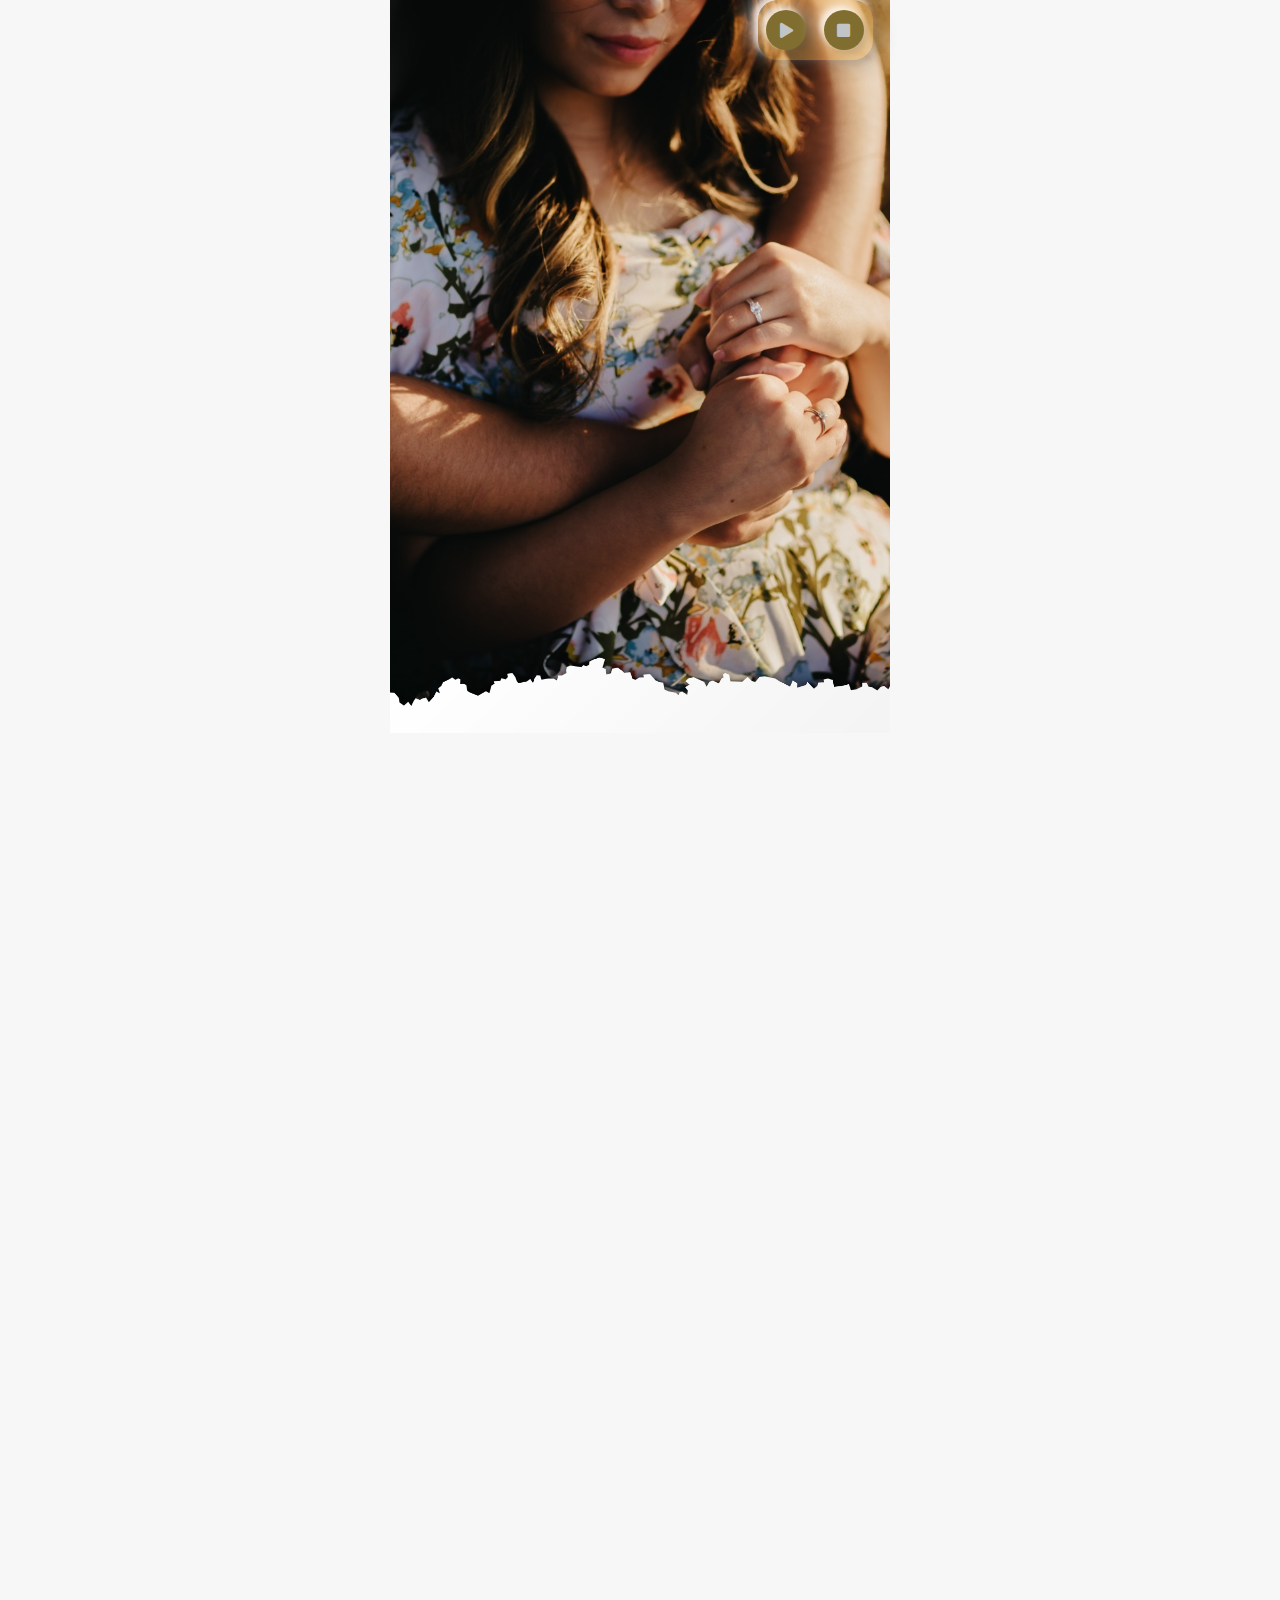
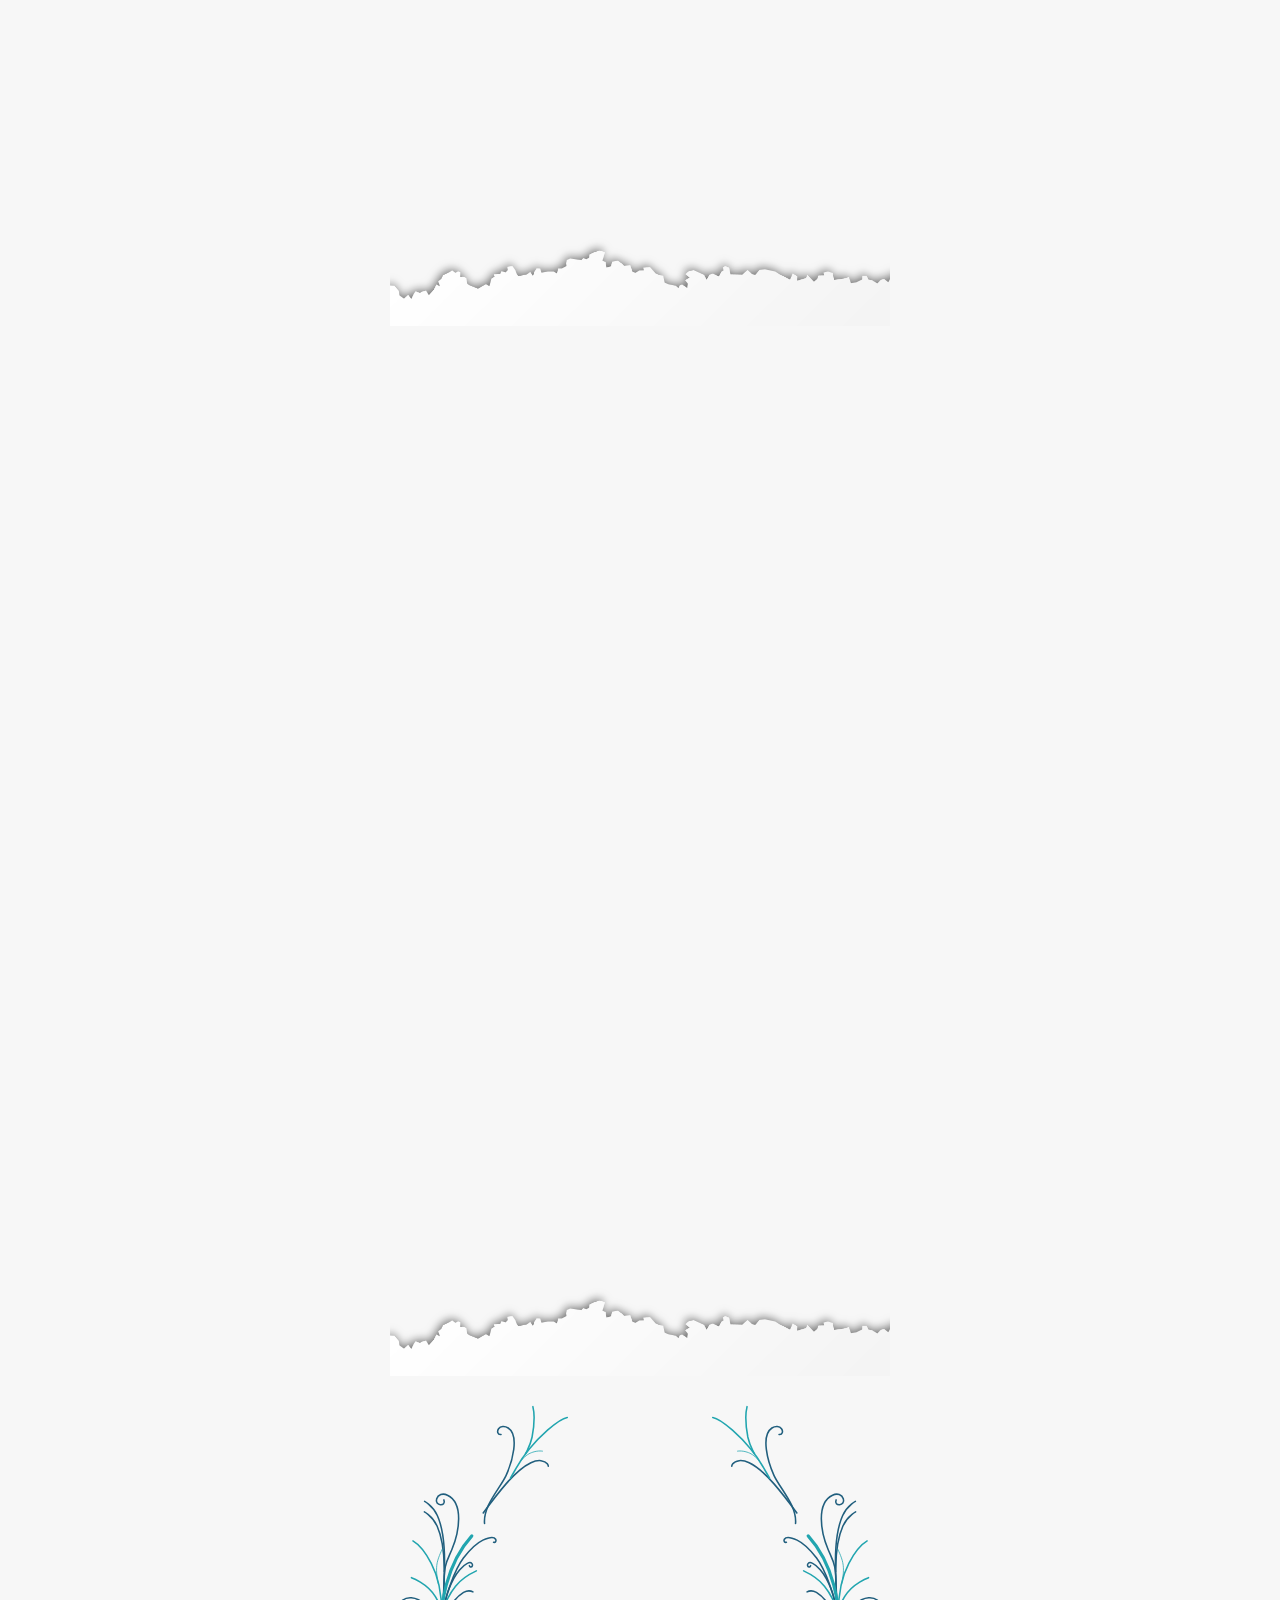
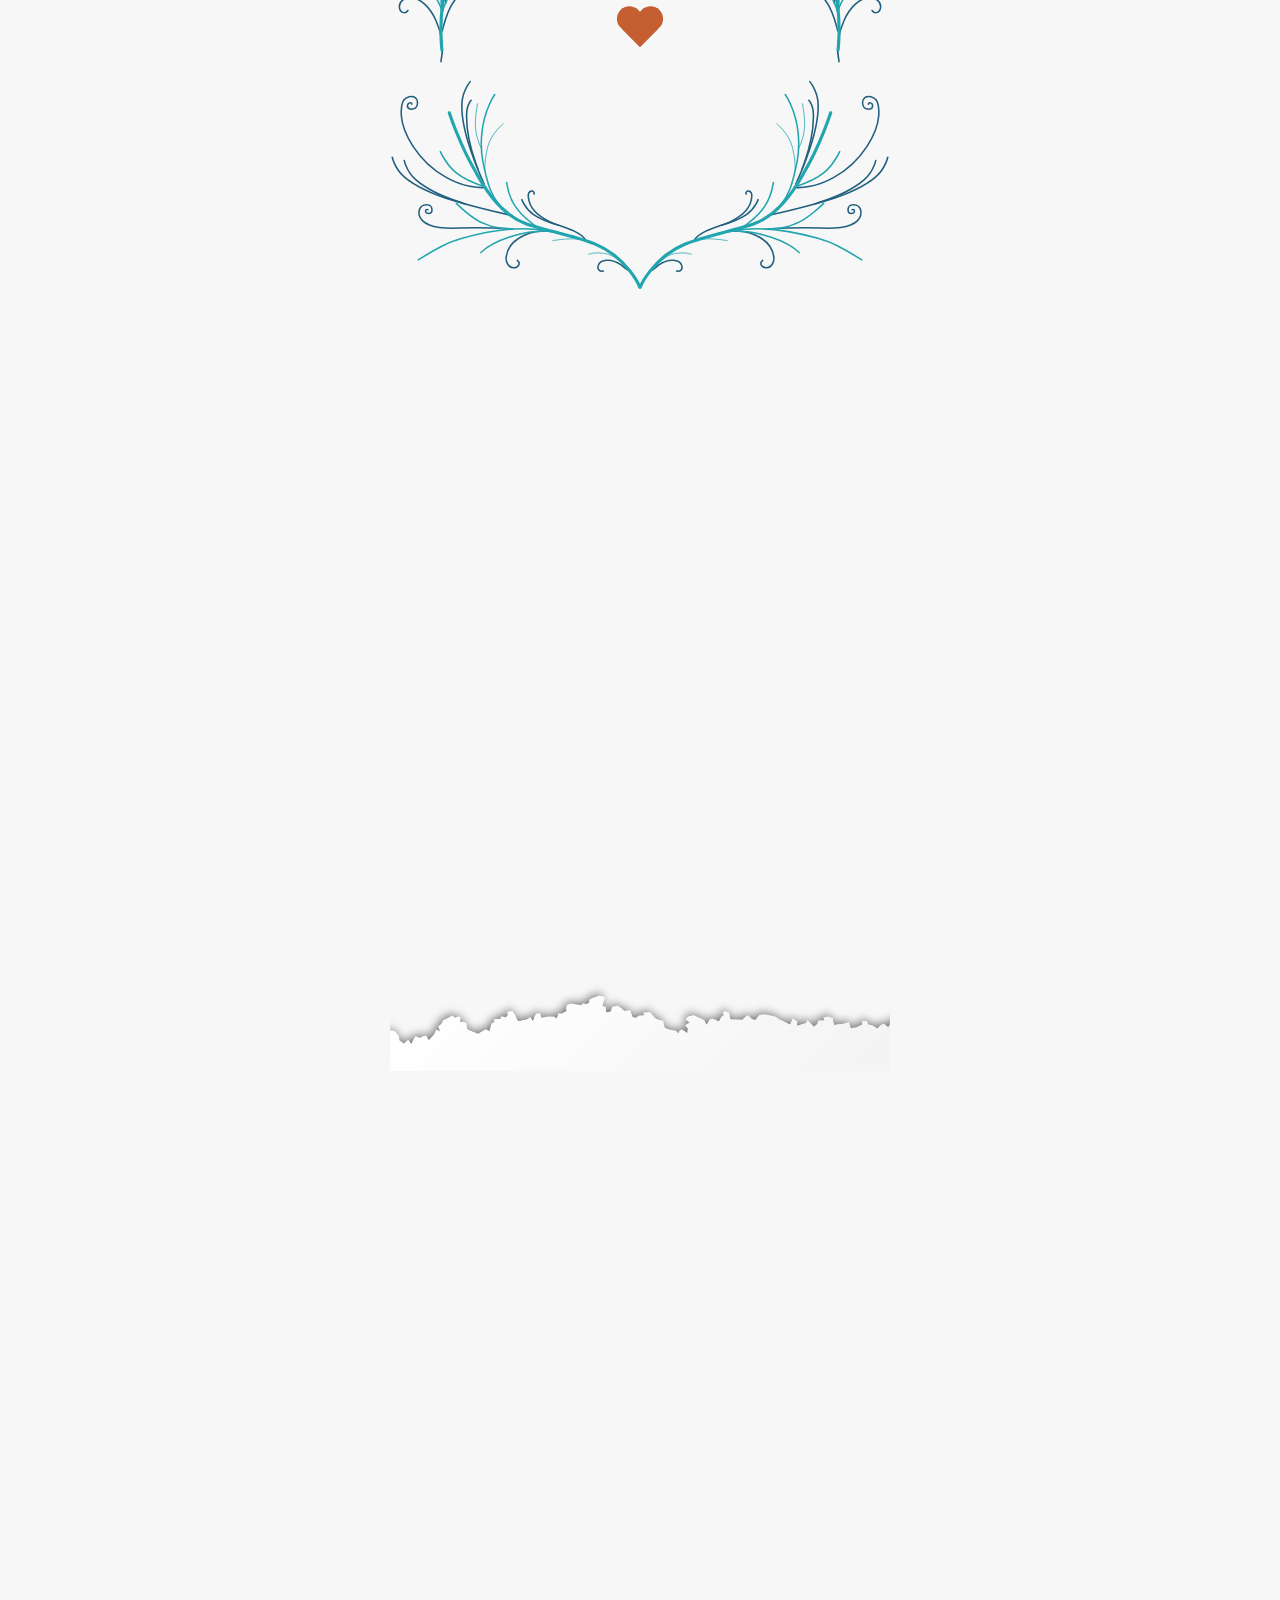
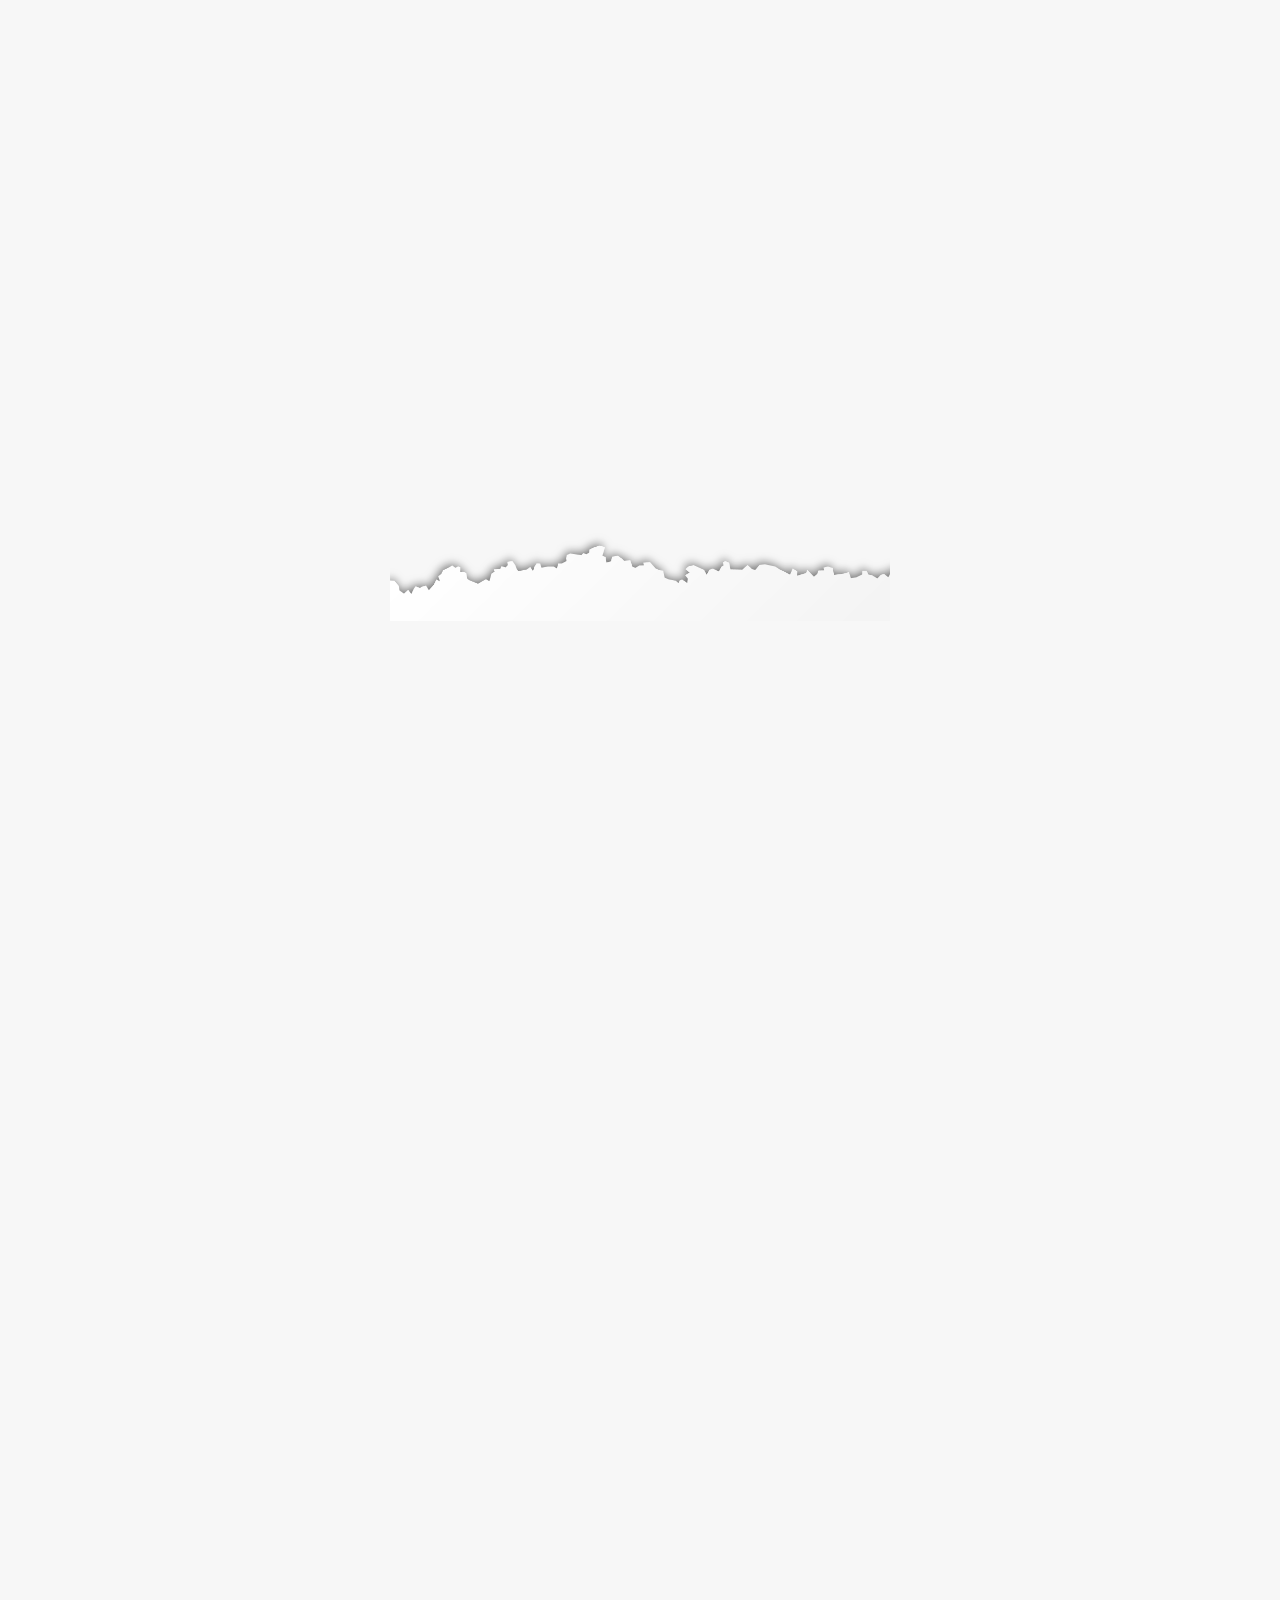
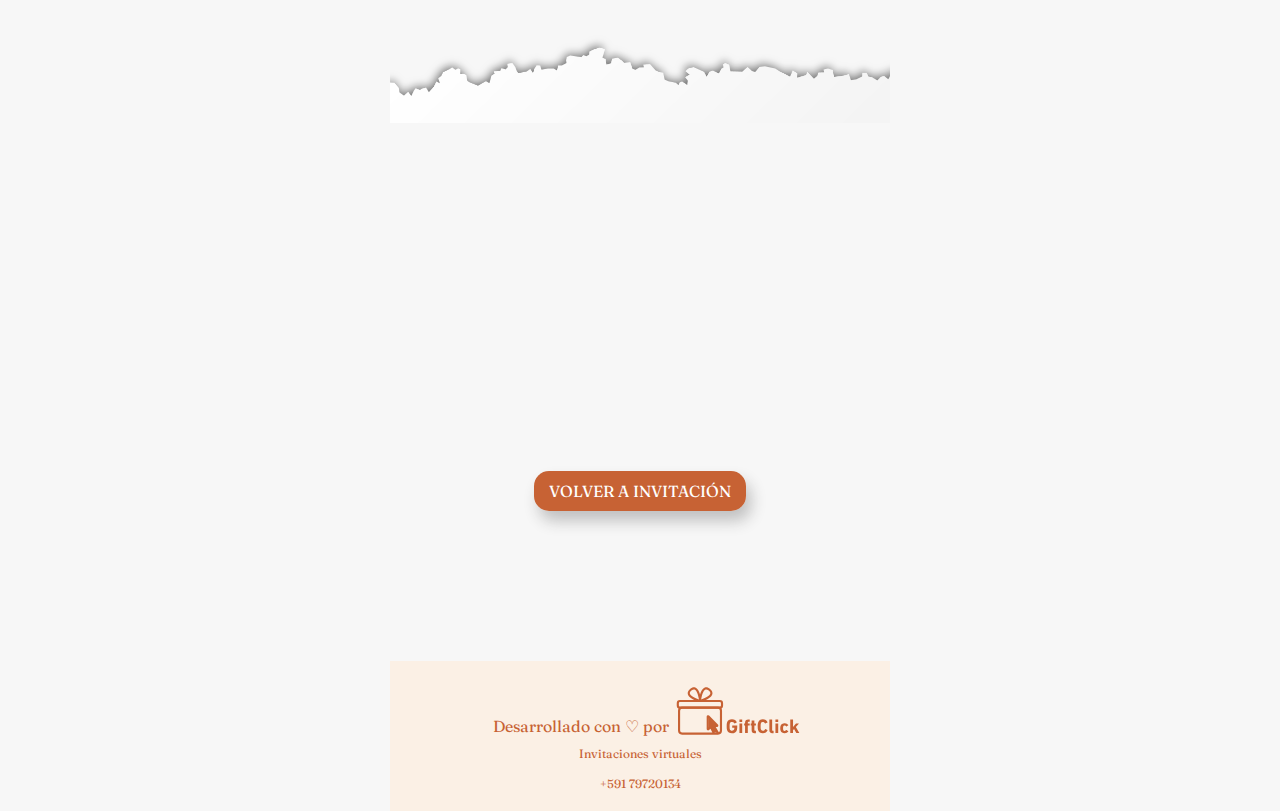
==== home.html @ 9e36c1ba "ya3" ====
<!DOCTYPE html>
<html lang="en">

<head>
    <meta charset="UTF-8">
    <meta name="viewport" content="width=device-width, initial-scale=1.0">
    <title>Nuestra Boda Jherson y Fabiola</title>
    <link rel="icon" type="image/x-icon" href="favicon.ico">
    <link rel="stylesheet" href="styles1.css">
    <script src="https://code.jquery.com/jquery-3.6.0.min.js"></script> <!-- Include jQuery -->
    <script src="https://cdnjs.cloudflare.com/ajax/libs/gsap/3.9.1/gsap.min.js"></script> <!-- Include GSAP -->
    <link href="https://use.fontawesome.com/releases/v5.6.1/css/all.css" rel="stylesheet">
    <meta property="og:image" content="rings.jpg">
</head>

<body>
    <div class="container" id="music-controls">
        <div class="frame">
            <a id="play-btn" class="btn">
                <i class="fas fa-play"></i>
            </a>
            <a id="stop-btn" class="btn">
                <i class="fas fa-stop"></i>
            </a>

        </div>

        <audio id="music" loop>
            <source src="music.mp3" type="audio/mpeg">
            Your browser does not support the audio element.
        </audio>
        <img src="Flowers.PNG" alt="qr gift" class="flores">
    </div>
    <div id="png-container">
    </div>
    <div class="names">
        <h1 class="letering">No hay obra más grandiosa que la edificación de</h1>
            <p class="name-2">UNA FAMILIA ETERNA.</p>
            <p class="name">JOSHUA J. PERKEY</p>
        <div class="lineY">
            <div class="heart"></div>
        </div>
    </div>
    <div class="container1" >
        <img src="flor3.PNG" alt="qr gift" class="flores">
    </div>
    <div id="png-container">
    </div>
    <div class="names">
        <h1 class="name-2">Nada nos haría más felices que compartir contigo</h1>
        <p class="letering">nuestro día especial</p>
    </div>
    <div class="container2" >
        <img src="flor2.PNG" alt="qr gift" class="flores1">
    </div>
    <div id="png-container">
    </div>
    <div class="names">
        <h1 class="name-special">Jherson<br>y Fabiola</h1>
    </div>
    <div class="lineH">
        <div class="heart"></div>
    </div>
    <div class="containerf">
        <svg id="flower-frame" version="1.1" xmlns="http://www.w3.org/2000/svg" viewBox="0 0 641.5 637.3">
            <style type="text/css">
                .st0 {
                    fill: #FFFFFF;
                }

                .st1 {
                    fill: none;
                    stroke: #215F7E;
                    stroke-width: 2;
                    stroke-linecap: round;
                    stroke-linejoin: round;
                }

                .st2 {
                    fill: #64C1BB;
                }

                .st3 {
                    fill: none;
                    stroke: #21A5AF;
                    stroke-width: 2;
                    stroke-linecap: round;
                    stroke-linejoin: round;
                }

                .st4 {
                    fill: none;
                    stroke: #21A5AF;
                    stroke-linecap: round;
                    stroke-linejoin: round;
                }

                .st5 {
                    fill: #FCD8C5;
                }

                .st6 {
                    fill: #21A5AF;
                }

                .st7 {
                    fill: none;
                    stroke: #21A5AF;
                    stroke-width: 4;
                    stroke-linecap: round;
                    stroke-linejoin: round;
                }

                .st8 {
                    fill: #F7A998;
                }

                .st9 {
                    fill: #F3CE7F;
                }

                .st10 {
                    fill: #14A4AE;
                }

                .st11 {
                    fill: #61BFBA;
                }

                .st12 {
                    fill: #FDD9C6;
                }

                .st13 {
                    fill: none;
                    stroke: #FFFFFF;
                    stroke-linecap: round;
                    stroke-linejoin: round;
                }

                .st14 {
                    display: none;
                    fill: #FFFFFF;
                }
            </style>
            <defs>
            </defs>
            <g id="Footer_group_1_">
                <path id="Dots_1_" class="st0"
                    d="M556.2,110c0,1.7-1.4,3.1-3.1,3.1c-1.7,0-3.1-1.4-3.1-3.1s1.4-3.1,3.1-3.1l0,0
                    C554.9,106.9,556.2,108.3,556.2,110z M631.5,446.1c-1.7,0-3.1,1.4-3.1,3.1s1.4,3.1,3.1,3.1c1.7,0,3.1-1.4,3.1-3.1l0,0
                    C634.6,447.5,633.2,446.1,631.5,446.1L631.5,446.1z M508.8,64.1c-1.4,0-2.5,1.1-2.5,2.5s1.1,2.5,2.5,2.5s2.5-1.1,2.5-2.5
                    S510.2,64.1,508.8,64.1L508.8,64.1L508.8,64.1z M542.3,273.9c-1.4,0-2.5,1.1-2.5,2.5s1.1,2.5,2.5,2.5s2.5-1.1,2.5-2.5l0,0
                    C544.8,275.1,543.7,273.9,542.3,273.9C542.4,273.9,542.4,273.9,542.3,273.9L542.3,273.9z M605.7,424.2c-1.4,0-2.5,1.1-2.5,2.5
                    s1.1,2.5,2.5,2.5s2.5-1.1,2.5-2.5l0,0C608.2,425.3,607.1,424.2,605.7,424.2L605.7,424.2L605.7,424.2z M476.5,502.4
                    c-1.4,0-2.5,1.1-2.5,2.5s1.1,2.5,2.5,2.5s2.5-1.1,2.5-2.5S477.9,502.4,476.5,502.4L476.5,502.4z M548,479.8c-0.7,0-1.2,0.6-1.2,1.2
                    s0.6,1.2,1.2,1.2c0.7,0,1.2-0.6,1.2-1.2l0,0C549.2,480.4,548.7,479.8,548,479.8z M418.8,581.7c-0.7,0-1.2,0.6-1.2,1.2
                    c0,0.7,0.6,1.2,1.2,1.2c0.7,0,1.2-0.6,1.2-1.2l0,0C420.1,582.2,419.5,581.7,418.8,581.7z M562.8,148.3c-0.7,0-1.2,0.6-1.2,1.2
                    s0.6,1.2,1.2,1.2c0.7,0,1.2-0.6,1.2-1.2l0,0C564.1,148.9,563.5,148.3,562.8,148.3L562.8,148.3z M471,53.9c-0.7,0-1.2,0.6-1.2,1.2
                    c0,0.7,0.6,1.2,1.2,1.2c0.7,0,1.2-0.6,1.2-1.2l0,0C472.2,54.5,471.7,53.9,471,53.9z M628.7,440.1c-0.7,0-1.2,0.6-1.2,1.2
                    s0.6,1.2,1.2,1.2c0.7,0,1.2-0.6,1.2-1.2l0,0C629.9,440.7,629.4,440.1,628.7,440.1z M435,587.9c-0.7,0-1.2,0.6-1.2,1.2
                    c0,0.7,0.6,1.2,1.2,1.2c0.7,0,1.2-0.6,1.2-1.2l0,0C436.2,588.4,435.7,587.9,435,587.9z M88.3,106.9c1.7,0,3.1,1.4,3.1,3.1
                    s-1.4,3.1-3.1,3.1s-3.1-1.4-3.1-3.1l0,0C85.2,108.3,86.6,106.9,88.3,106.9z M6.9,449.2c0,1.7,1.4,3.1,3.1,3.1s3.1-1.4,3.1-3.1
                    s-1.4-3.1-3.1-3.1S6.9,447.5,6.9,449.2L6.9,449.2z M130.2,66.6c0,1.4,1.1,2.5,2.5,2.5s2.5-1.1,2.5-2.5s-1.1-2.5-2.5-2.5l0,0
                    C131.3,64.1,130.2,65.2,130.2,66.6z M96.7,276.4c0,1.4,1.1,2.5,2.5,2.5s2.5-1.1,2.5-2.5s-1.1-2.5-2.5-2.5
                    C97.8,273.9,96.7,275,96.7,276.4L96.7,276.4z M33.3,426.7c0,1.4,1.1,2.5,2.5,2.5s2.5-1.1,2.5-2.5s-1.1-2.5-2.5-2.5
                    C34.5,424.2,33.3,425.3,33.3,426.7L33.3,426.7z M162.5,504.9c0,1.4,1.1,2.5,2.5,2.5s2.5-1.1,2.5-2.5s-1.1-2.5-2.5-2.5
                    S162.5,503.5,162.5,504.9L162.5,504.9z M92.3,481.1c0,0.7,0.6,1.2,1.2,1.2c0.7,0,1.2-0.6,1.2-1.2c0-0.7-0.6-1.2-1.2-1.2l0,0
                    C92.8,479.8,92.3,480.4,92.3,481.1L92.3,481.1L92.3,481.1z M221.4,582.9c0,0.7,0.6,1.2,1.2,1.2s1.2-0.6,1.2-1.2
                    c0-0.7-0.6-1.2-1.2-1.2l0,0C222,581.7,221.4,582.2,221.4,582.9z M77.4,149.5c0,0.7,0.6,1.2,1.2,1.2s1.2-0.6,1.2-1.2
                    c0-0.7-0.6-1.2-1.2-1.2S77.4,148.8,77.4,149.5L77.4,149.5L77.4,149.5z M169.3,55.2c0,0.7,0.6,1.2,1.2,1.2s1.2-0.6,1.2-1.2
                    c0-0.7-0.6-1.2-1.2-1.2C169.9,53.9,169.3,54.4,169.3,55.2C169.3,55.1,169.3,55.1,169.3,55.2L169.3,55.2z M11.6,441.3
                    c0,0.7,0.6,1.2,1.2,1.2c0.7,0,1.2-0.6,1.2-1.2c0-0.7-0.6-1.2-1.2-1.2l0,0C12.1,440.1,11.6,440.7,11.6,441.3z M205.3,589.1
                    c0,0.7,0.6,1.2,1.2,1.2s1.2-0.6,1.2-1.2c0-0.7-0.6-1.2-1.2-1.2l0,0C205.8,587.9,205.3,588.4,205.3,589.1z" />
                <g id="RightGroup_1_">
                    <g id="RightTopGroup_1_">
                        <g id="StrokesGroup30_1_">
                            <path id="Stroke30f_1_" class="st1" d="M520.3,168.7c2.1-22.9-20.4-45.6-27.7-61.8c-7.9-17.4-17.2-51.1-2.6-60.7
                                c4.3-2.8,9.9-2.5,12.3,0.9s1.2,8-3.1,7.4" />
                            <path id="Stroke30e_1_" class="st1" d="M522,155.2c0,0-17.3-23.5-29-37c-12.8-14.7-21.7-22.4-32.2-27.4
                                c-4.8-2.3-9.6-3.1-12.9-2.7c-9.1,1.2-9.4,7-9.4,7" />
                            <g id="Stroke30d_1_">
                                <path id="Stroke30d_3_1_" class="st1" d="M571.8,230.3c0-1.9,0-3.7,0.1-5.5c0.4-24,3-39.1,9.2-52.9c2.6-5.7,6.5-10.7,11.3-14.6
                                    c1.6-1.3,3.2-2.5,5-3.5" />
                                <path id="Stroke30d_2_1_" class="st1" d="M572.2,252.9c0.8-32.5-4-36.2-10.1-50.8c-9.5-22.4-15.6-59.6,5.7-69.7
                                    c6.2-3,12.1-0.7,13.8,4.6c3.2,9.5-12.8,10.4-9.2,1.4" />
                                <path id="Stroke30d_1_1_" class="st1" d="M574.4,282.6c0,0-3-40.8-2.9-65.8c0.1-27.3,2.6-43.6,9.3-58.4
                                    c2.6-5.7,6.5-10.7,11.3-14.6c1.6-1.3,3.2-2.5,5-3.5" />
                            </g>
                            <g id="Stroke30c_1_">
                                <path id="Stroke30c_2_1_" class="st1" d="M570.3,271.1c0,0,0.3-11.4-10.7-32c-3.4-6.4-11-16.4-17.8-19.6c-1.8-0.9-4-1-5.1,0.2
                                    c-1.9,1.9-0.9,4.6,0.7,4.7c0.7,0.1,2.3-0.2,2.2-1.6" />
                                <path id="Stroke30c_1_1_" class="st1" d="M570.7,267.7c0,0-10.1-37.2-23.4-54.6c-8.3-10.9-15.3-18.4-25-23
                                    c-2.3-1.1-13.3-6.3-16.3-1.2c-1.2,2,0,4.5,2.6,4" />
                            </g>
                            <path id="Stroke30b_1_" class="st1"
                                d="M576.1,346c-7.6-34.7,12.5-79.9,38-81.9c9-0.7,15.5,4.9,15.4,11c-0.2,8-7.4,10.6-11,5.2" />
                            <path id="Stroke30a_1_" class="st1" d="M574.4,306.4c-0.3-1.4-0.7-2.8-1-4.1c-4.2-16.5-8.4-26.5-14.9-35.1
                                c-3.2-4-7.1-7.4-11.4-10.1c-6.7-3.6-12-0.6-12-0.6" />
                        </g>
                        <g id="LeafGroup29_1_">
                            <g id="LeafGroup29c_1_">
                                <path id="Leaf29c_1_" class="st2"
                                    d="M459.3,0c0,0-5.8,10.8-6.7,13.4c-1.6,5.3-2.2,10.9-2,16.4c0.6,7.1,2.6,14,6,20.2l1.4,2.6
                                    c0,0,2.9-3.7,4.9-6.1c1.6-2,4.5-5.8,4.7-13.6c0.2-8.2-0.4-12.1-4.4-22.4C460,2.2,459.3,0,459.3,0z" />
                                <path id="Stem29c_1_" class="st3" d="M467.6,79.1c-6.3-11.2-6.8-14.1-8.5-21.4c-1.7-8.2-2.6-16.6-2.6-25
                                    c0-4.7,0.5-9.4,1.6-13.9" />
                            </g>
                            <g id="LeafGroup29b_1_">
                                <path id="Leaf29b_1_" class="st2"
                                    d="M458.5,77.2c0,0-0.8,0.7-1.4,1c-3.3,1.8-7,2.5-10.7,2.2c-3.4-0.3-6.7-1.5-9.6-3.3
                                    c-2-1.3-6.4-4.5-6.6-4.7c0.2-0.1,7.5-2.1,10.9-2.8c5.8-1.2,10.6,0.9,14.8,4.7C456.9,75.1,457.8,76.1,458.5,77.2z" />
                                <path id="Stem29b_1_" class="st4"
                                    d="M473.7,88.2c-7.5-8-10.9-9.4-15.5-11c-7.3-2.5-12.4-1.3-12.4-1.3" />
                            </g>
                            <g id="LeafGroup29a_1_">
                                <path id="Leaf29a_1_" class="st2" d="M383,14.3c0,0,26.1,1.3,36.5,7.6c14.9,9,19.7,26.8,19.7,26.8s-13.1,2.3-30.8-7.9
                                    C394.7,32.7,383,14.3,383,14.3z" />
                                <path id="Stem29a_1_" class="st3" d="M487,110.6c0,0-4.7-8.2-7.2-12.6c-11.9-21.5-28.1-38.2-40.4-49
                                    c-10.2-8.9-18.7-15.3-25.3-16.3" />
                            </g>
                        </g>
                        <g id="LeafGroup28_1_">
                            <g id="LeafGroup28b_1_">
                                <path id="Leaf28b_1_" class="st2" d="M568.8,187.6c0,0,5.8,5.7,6.8,6.8c1.8,2.2,3.1,4.8,4,7.5c0.5,1.8,0.7,3.7,0.7,5.5
                                    c0,1.5-0.2,3.1-0.6,4.6l-0.3,1.4c0,0-2.6-1.7-4.2-2.6c-2.3-1.1-4.2-3-5.3-5.4c-2.1-4.2-1.8-6.3-1.3-11.6
                                    C568.7,191.7,568.8,189.7,568.8,187.6z" />
                                <path id="Stem28b_1_" class="st4"
                                    d="M579.3,246.7c3.7-15.2,2.4-23.8,1.6-27.8c-1.6-8-6.5-17.3-6.5-17.3" />
                            </g>
                            <g id="LeafGroup28a_1_">
                                <path id="Leaf28a_1_" class="st2"
                                    d="M629.2,171.6c0,0-11.3,5.4-14.9,7.4c-5,2.9-8.7,7.1-11.5,10.6c-3.9,5.5-6.7,11.7-8.1,18.2
                                    l-0.6,2.7c0,0,4.9-1.2,7.9-1.8c2.4-0.4,6.4-0.8,11.7-5.9c6.3-6.2,7.6-10.1,11.1-20C626,179.1,627.5,175.3,629.2,171.6z" />
                                <path id="Stem28a_1_" class="st3"
                                    d="M576,298c0,0-0.8-9.5-0.8-14.3c0.1-36,8-53.5,13.5-63.9c6.1-11.6,13-22.6,23.5-28.7" />
                            </g>
                        </g>
                        <g id="LeafGroup27_1_">
                            <path id="Leaf27_1_" class="st2" d="M634.2,230.1c0,0-9.2,14.3-16,17.6c-9.7,4.7-23.3,1.4-23.3,1.4c3.5-7,9.1-12.7,16-16.4
                                C619.8,228.3,634.2,230.1,634.2,230.1z" />
                            <path id="Stem27_1_" class="st3"
                                d="M575,280.3c2.3-7.7,3.7-10,8.5-18.1c10.2-16.9,30.5-24,30.5-24" />
                        </g>
                        <g id="BudGroup26_1_">
                            <path id="Stem26_1_" class="st3"
                                d="M575.7,285.1c-5.4-16.8-11.8-28-18.3-36c-9.4-11.6-26.7-19.6-26.7-19.6" />
                            <g id="Bud26_1_">
                                <path id="Bud26Bud_1_" class="st5" d="M509.4,233.3c-1.5,0-3-0.2-4.5-0.6c-1.3-0.4-2.4-0.8-1.8-2.5c0.4-1.3,2.2-2.1,4.1-2.7
                                    c1.6-0.5,3.3-0.8,5-0.8c1.5,0,4.4,0.2,4.4,0.2s-2.2-0.5-3.6-0.9c-1.9-0.7-3.8-1.6-5.5-2.7c-1-0.6-2-1.3-2.8-2.2
                                    c-0.7-0.8-1-2-0.6-3c0.6-0.9,1.6-1.5,2.7-1.7c1.2-0.3,2.5-0.3,3.8-0.1c2.1,0.3,4.1,0.9,6,1.8l2.3,1c-0.7-0.4-1.4-0.8-2-1.2
                                    c-1.9-1.4-3.4-3.3-4.3-5.5c-1.1-2.7-0.9-3.1-0.5-3.5c0.4-0.4,1.4-0.6,3.8,1c2.4,1.5,4.5,3.5,6,5.9c1.8,2.5,7.6,9.5,7,12.7
                                    c-0.4,2.2-3.1,2.5-3.1,2.5s-6.7,1.3-8.7,1.7C514.6,233.1,512,233.4,509.4,233.3z" />
                                <path id="Bud26Leaf_1_" class="st6" d="M532,230c0.1-0.5-0.2-1-0.6-1.3c-2-1.1-0.8-3-2.3-5.3c-0.7-1-1.4-1.9-2.3-2.7
                                    c-2.2-2-2.3-1.5-2.3-1.5s0.1,1.8,0.2,2.4s1.7,4.1,1.7,4.1s-2.7-0.7-3.7-1s-2.6-0.5-3,0.3s0.5,1.4,1.5,2s3.9,1.9,3.9,1.9
                                    s-3.6,0.9-4.2,1.4c-0.5,0.5-0.8,1.1-1,1.8c0,0,0.3,0,2.7,0.1c1.3,0.1,2.6-0.1,3.9-0.4c1.6-0.4,2.3-1.6,3.9-1.4
                                    c0.1,0,0.2,0.1,0.3,0.1C531.9,231,532,230,532,230z" />
                            </g>
                        </g>
                        <g id="FlowerGroup25_1_">
                            <path id="Stem25_1_" class="st7"
                                d="M574.8,331.3c0,0,5.5-42.9-5.6-84.1c-9-33.3-24.6-53.7-32.7-62.6" />
                            <g id="WholeFlower25_1_">
                                <g id="PinkFlowerGroup25_1_">
                                    <path id="BackPetals25_1_" class="st8" d="M527.6,154.7c0-0.3,1.5-14.3,0.5-22.6c-0.3-4.5-1.1-8.9-2.5-13.2
                                        c-1.3-4.5-3.1-8.8-5.5-12.8c-3.5-9-12-9.7-17.4-7.2c-2.3,1.1-5,2.4-6.2,4.8c-1.1,2-1.6,4.3-1.4,6.6c0.2,1.3,0.5,2.6,1.1,3.8
                                        l-1.9-2c-3-3.5-6.8-4.3-11.2-3c-1.4,0.3-2.6,0.9-3.8,1.6c-1.9,1.1-3.3,2.8-4,4.9c-0.9,2.9-0.4,10.1-0.4,10.1s-5.4-1.7-7.5-1.2
                                        c-3.3,0.8-6.2,2.3-7.3,6c-1,2.8-1.2,5.9-0.6,8.8c0.6,2.5,2,4.7,4,6.2c5.5,4.5,11.4,8.6,17.6,12.1c7.1,4.1,14.9,6.9,23,8.2
                                        c3.2,0.6,19,1.9,21-1.1S527.6,154.7,527.6,154.7z" />
                                    <path id="Pollen25_1_" class="st9"
                                        d="M500,134.3l-15.5-17.4c-2-1.6-9.2-5.2-10.6-5.8c-2-1-4.1-1.9-6-2.8
                                        c-1.9,1.4-3.1,1.5-4.4,0.4c-1-0.6-1.3-1.9-0.8-2.9c0.4-0.8,1.2-1.3,2.1-1.5c2.3-0.1,3.1,0.6,3.6,2.6
                                        c3.5,1.6,13.5,6.2,13.5,6.2l-3.4-3.1c-4.6-3.7-9.2-7.4-13.8-11.1c-2.2,1.5-2.9,1.6-4.1,0.5c-1-1-1.3-2.6-0.8-3.9
                                        c0.8-1.1,2.1-1.6,3.5-1.3c1.5,0.5,1.8,1.2,1.6,3.8c5.9,2.9,19.7,14.8,21.3,16.4v-0.1v0.1l-2.8-6.1l-5.2-10.1
                                        c-1.9,0.1-3.6-0.2-4-2.5c-0.3-1.4,0.4-2.9,1.7-3.6c1.3-0.6,2.8-0.4,3.8,0.7c1.3,1.4,0.8,3,0,4.7l5.4,10.1
                                        c0.7,1.8,1.5,3.5,2.2,5.3s1.1,3.8,2.1,5.3c2.7,3.9,10.4,14,10.5,14.1L500,134.3z" />
                                    <path id="FrontPetals25_1_" class="st5" d="M515.8,160.8c-4.9-1.3-9.9-2.5-14.8-3.8c-2.4-0.7-4.8-1.5-7.2-2.4
                                        c-7.1-3-13.6-7.3-19.2-12.6c-1-0.8-1.8-1.6-2.6-2.5c-2-2.8-2.7-9.7,0.2-12.9c0.7-0.8,1.5-1.4,2.4-1.9c1.6-0.8,4-0.4,5.9-0.2
                                        c3.1,0.4,5.6,2.3,8,4.1c1.9,1.4,7.6,7,8.3,7.9c2.2,2.6,4.3,5.2,6.5,7.8c4,4.5,8.1,8.9,12.1,13.3c-0.6-0.3-3.1-1.6-3.3-1.7
                                        c-1.4-0.9-21.7-13.2-24-13.3c0.8,1.8,4.4,4.1,4.7,4.4C492.8,146.8,515.8,160.7,515.8,160.8z M529.8,147.6
                                        c0.7-5.9,1.5-11.8,1.9-17.8c0.3-3.9,0.3-7.8-0.2-11.7c-1-7.2-2.5-14.4-3.9-21.5c-0.2-0.6-0.4-1.3-0.7-1.9l-0.6,0.7
                                        c-2.4,2.7-4.4,5.8-5.8,9.1c-0.7,1.6-1.8,4.1-2.1,4.8s-3.5,9.3-1.1,17.3c1.8,5,2.8,10.2,4.2,15.4c0.9,3.3,1.8,6.7,2.7,10.1
                                        c0,0.2,0.1,0.4,0.3,0.5c-0.1-11.5,0.9-23-2.5-34.3c0.9,0.8,1.6,1.8,1.9,3c0.7,2.6,1.3,5.2,1.8,7.8c0.9,8.3,1.2,16.7,0.7,25
                                        c-0.1,1-0.3,2-0.5,3l-1,4.1c-0.2-1.8-1-5.6-1.2-6.4c-2-6.8-3.9-13.7-5.8-20.5c-0.8-3-3-9-3-9c-1.7-4-3-8.1-5.1-11.9
                                        c-1.6-2.9-3.8-5.6-7.7-5.5c-2,0-3.9,0.7-5.6,1.8c-0.9,0.7-1.7,1.6-2.3,2.6c-1.5,2.8-2.2,6-2,9.1c0.6,4,1.8,7.8,3.6,11.4
                                        c0.8,1.5,6.1,7.7,8.8,10.8c4.2,4.7,13.7,14.8,14,15c-0.5-2-1.1-3.9-1.8-5.9c-2.1-4.5-4.4-8.9-6.7-13.3
                                        c-1.9-3.7-6.1-11.8-6.1-12.6c1.1,1,2.2,2.1,3,3.3c2.4,4.1,4.7,8.2,7.1,12.2c4,6.8,6.4,14.2,8.7,21.7c0,0-9.6-2-11.2-2.5
                                        c-5.3-1.4-10.7-2.7-15.9-4.4c-5.8-2-11.2-5-16.1-8.7c-1.2-0.9-2.5-1.6-4-1.9c-1.6-0.4-2.8-0.6-4.5-0.8
                                        c-2.8-0.5-5.6-0.7-8.4-0.6c-3.1,0.1-5.3,1.4-8.1,2.8c1.3,0.5,12.5,6.3,17.4,8.6c3.4,1.7,6.8,3.2,10.4,4.6
                                        c4.4,1.4,8.8,2.6,13.3,3.4c3,0.6,13.2,2.2,16.1,1.8c-0.5-0.2-5.7-1.5-6.1-1.6c-4.1-1.1-8.4-1.9-12.5-3.2
                                        c-4.7-1.5-9.4-3-13.3-6.3c-0.4-0.3-1.2-1.2-1.2-1.2s1.7,0.6,2.4,0.9c2.9,1.3,5.9,2.5,9,3.4c7.9,2.2,15.9,4.1,23.8,6.1
                                        c0.9,0.1,4.5,1.7,5.6,1.7c0.9,0.1,1.9,0,2.8-0.2c0.7-0.1,1.3-0.4,1.9-0.7c0.4-0.2,0.7-0.6,0.8-1
                                        C527.7,159,529.2,153.4,529.8,147.6L529.8,147.6z" />
                                </g>
                                <g id="BaseGroup25_1_">
                                    <path id="Back25_1_" class="st10"
                                        d="M529.8,154.1c-0.8-0.4-1.6,0.4-2.1,1.2c-1.7,2.3-3.7,4.5-5.9,6.4
                                        c-2.1,1.5-4.4,2.8-6.8,3.9c-0.5,0.1-0.9,0.3-1.3,0.6c-0.3,0.3,0.1,1.2,0.1,1.2s1,1.6,1.3,2.2c3.1,4.9,5.8,6.9,9.9,10.3
                                        c2.4,2,5.6,3.6,8.2,5.3c0.8,0.5,1.8,0.8,2.5,1.3c0.4,0.3,0.8,0.7,1.1,1.2c0.3,0.7,1.4,0.3,2.1-0.1c0.8-0.5,1.2-1.5,0.8-2.3
                                        c-0.2-0.5-0.2-1-0.2-1.5c1-4.8-0.1-9.2-1.8-13.6s-3.4-8.3-5.2-12.4C531.8,156.2,531.2,154.8,529.8,154.1z" />
                                    <path id="Lines25_1_" class="st11" d="M527.9,163.9c1.5,2.4,6.8,11.9,7.8,14.1c0,0,0.8,2.6,0.5,3.2c-0.1,0.2-0.3,0-0.3-0.1
                                        c-3.3-6.1-9.6-18.1-9.7-18.3s0.2-0.4,0.3-0.3C527.1,162.9,527.5,163.4,527.9,163.9z M518.3,168.1c-0.2,3.7,12.6,15,17,15.2
                                        C528.9,179.1,523.2,174,518.3,168.1z M537.6,182c1.6-4.2-4-20.9-7.5-22.2C533.7,166.8,536.3,174.3,537.6,182z M523.7,167
                                        c1.5,2.4,7.7,11.4,9.2,13.3c0,0,2,1.9,2.6,1.9c0.2,0,0.2-0.2,0-0.3c-4-5.6-12-16.6-12.1-16.8s-0.4,0-0.4,0.2
                                        C523.2,165.9,523.4,166.5,523.7,167L523.7,167z" />
                                </g>
                            </g>
                        </g>
                    </g>
                    <g id="RightBottomGroup_1_">
                        <g id="StrokesGroup24_1_">
                            <g id="Stroke24g_1_">
                                <path id="Stroke24g_2_1_" class="st1" d="M520.7,503.1c5.1-11.7,10.3-24.3,14.1-34.6c11.4-30.7,15.5-50.1,14.4-69.6
                                    c-0.5-7.5-2.8-14.7-6.5-21.2c-1.2-2.1-2.6-4.2-4.1-6.1" />
                                <path id="Stroke24g_1_1_" class="st1" d="M528.8,483.5c0.8-2.1,1.5-4.2,2.3-6.2c9.7-27.2,12.6-45.2,12.1-63.4
                                    c-0.2-7.9-1.1-12.7-5.8-18.4" />
                            </g>
                            <path id="Stroke24f_1_" class="st1"
                                d="M518.4,507.2c0,0,6.6,1.2,21-1.4c7.7-1.4,17.6-4.3,30.1-11.3
                                c38.2-21.4,56-58.7,57.5-78.8c0.9-11.8-0.2-16.3-3.2-20.5c-2.6-3.6-10.3-6.3-14.6-3.2c-4.6,3.4-3,10.9-0.4,13.2
                                c1.8,1.5,6,2.3,8.2,1.2c2.1-1.2,2.8-3.9,1.6-5.9c-0.1-0.1-0.2-0.3-0.3-0.4c-1.1-1.6-4.7-2.2-4.4,0.4" />
                            <g id="Stroke24e_1_">
                                <path id="Stroke24e_2_1_" class="st1" d="M545.1,528.4c2.1-0.7,4.2-1.3,6.2-2c27.1-8.8,43.4-16.9,56.9-28.7
                                    c5.5-4.9,9.9-11.1,12.7-17.9c1-2.2,1.7-4.5,2.3-6.9" />
                                <path id="Stroke24e_1_1_" class="st1" d="M484.7,543.5c0,0,47.4-10.7,75.7-19.4c30.9-9.5,48.6-18,63.2-30.7
                                    c5.5-4.9,9.9-11.1,12.7-17.9c1-2.2,1.7-4.5,2.3-6.9" />
                            </g>
                            <path id="Stroke24d_1_" class="st1" d="M484.4,560.7c66.6-4,71,1.1,94-2c20.5-2.8,27.4-12.6,25.7-21.5c-1-5-4.3-7.8-10.1-7.7
                                c-3,0.1-6.9,1.7-6.3,7.8c0.5,5,7,3.8,8,1.5c0.3-0.8,0.2-4.1-2.8-3" />
                            <path id="Stroke24c_1_" class="st1" d="M417.6,567.4c40.5-12.4,71.9,6.2,74.8,28.8c1,8-3.7,14-9.1,14.2
                                c-7.1,0.2-9.8-6.1-5.1-9.5" />
                            <g id="Stroke24b_1_">
                                <path id="Stroke24b_2_1_" class="st1" d="M425.3,555.8c13.2-3.6,23.1-7.6,32-13.6c5.1-3.6,9.4-8.2,12.4-13.7
                                    c1-1.8,1.9-3.6,2.6-5.5" />
                                <path id="Stroke24b_1_1_" class="st1" d="M390.7,574.3c10.1-13.6,35.3-17.3,46.9-23.4c14.2-7.5,25.9-16.6,26.6-32.2
                                    c0.2-3.8-0.9-6-3.7-6.6s-4.6,2.3-3.7,3.8" />
                            </g>
                            <path id="Stroke24a_1_" class="st1"
                                d="M334.2,614.2c3.7-1,7.7-5.2,11.3-7.7c12-8.3,26.2-7,28.8,0.9c1,2.7,0.4,8.6-6.6,7.2" />
                        </g>
                        <g id="BudGroup23_1_">
                            <path id="Stem23_1_" class="st3"
                                d="M521,506c16.8-5.3,28.1-11.5,36.2-18c11.7-9.3,19.8-26.6,19.8-26.6" />
                            <g id="Bud23_1_">
                                <path id="Bud23Bud_1_" class="st5"
                                    d="M572.7,441.5c0.1-1.5,0.3-3,0.7-4.5c0.4-1.3,0.8-2.4,2.5-1.8c1.3,0.4,2.1,2.2,2.7,4.2
                                    c0.5,1.6,0.7,3.3,0.7,5c0,1.5-0.3,4.4-0.3,4.4s0.6-2.2,1-3.6c0.7-1.9,1.6-3.8,2.8-5.5c0.6-1,1.3-1.9,2.2-2.8
                                    c0.8-0.7,2-0.9,3-0.5c0.9,0.6,1.5,1.6,1.7,2.7c0.3,1.2,0.3,2.5,0.1,3.8c-0.3,2.1-0.9,4.1-1.8,6c-0.2,0.5-1.1,2.3-1.1,2.3
                                    c0.4-0.7,0.8-1.4,1.3-2c1.4-1.9,3.4-3.4,5.6-4.3c2.8-1,3.1-0.9,3.5-0.5s0.6,1.4-1.1,3.8c-1.6,2.4-3.6,4.4-6,6
                                    c-2.5,1.7-9.6,7.4-12.8,6.8c-2.2-0.4-2.5-3.1-2.5-3.1s-1.2-6.7-1.6-8.7C572.8,446.8,572.6,444.1,572.7,441.5z" />
                                <path id="Bud23Leaf_1_" class="st6" d="M575.8,464.2c0.5,0.1,1-0.1,1.3-0.6c1.2-2,3-0.8,5.3-2.3c1-0.7,1.9-1.4,2.7-2.3
                                    c2-2.1,1.5-2.3,1.5-2.3s-1.8,0.1-2.4,0.2s-4.1,1.6-4.1,1.6s0.8-2.7,1-3.6s0.5-2.6-0.2-3s-1.4,0.5-2,1.5s-1.9,3.9-1.9,3.9
                                    s-0.8-3.6-1.4-4.2c-0.5-0.5-1.1-0.8-1.8-1c0,0,0,0.3-0.1,2.6c-0.1,1.3,0,2.6,0.3,3.9c0.4,1.6,1.6,2.3,1.3,3.9
                                    c0,0.1-0.1,0.2-0.1,0.3C574.8,464,575.8,464.2,575.8,464.2z" />
                            </g>
                        </g>
                        <g id="BudGroup22_1_">
                            <g id="BudGroup22c_1_">
                                <path id="Stem22c_1_" class="st4"
                                    d="M523.9,458c4.6-8.7,7.3-18.2,8-28c0.8-12.5-2.7-30-2.7-30" />
                                <g id="Bud22c_1_">
                                    <path id="Bud22cBud_1_" class="st12" d="M522.5,392.1c0.7,3,6.2,7.5,6.2,7.5s2.8-6.5,2.1-9.5s-3.2-5-5.5-4.4
                                        S521.8,389.1,522.5,392.1z" />
                                    <path id="Bud22cLeaf_1_" class="st6" d="M529.4,401c0,0,1.9-1.5,2-5.4c0-0.7-0.3-1-0.5-1.1c-0.4-0.1-0.7,0.2-1.1,0.7
                                        c-0.7,1-1.4,2.1-1.8,3.3c0,0-1.4-1.2-2.5-2.2c-0.5-0.4-1.2-1-1.6-0.7s-0.3,0.8-0.1,1.5c0.5,1.2,1.5,2.3,2.7,2.9
                                        C527.4,400.7,528.4,401,529.4,401z" />
                                </g>
                            </g>
                            <g id="BudGroup22b_1_">
                                <path id="Stem22b_1_" class="st4"
                                    d="M519.6,486.7c0.9-8-1-22.9-4-33.2c-4.4-15.4-19.5-28.2-19.5-28.2" />
                                <g id="Bud22b_1_">
                                    <path id="Bud22bLeaf_1_" class="st5"
                                        d="M486,421c2,2.3,8.9,3.8,8.9,3.8s-0.4-7-2.4-9.4s-5.1-3-6.9-1.4S484,418.6,486,421z" />
                                    <path id="Bud22bLeaf-2_1_" class="st6" d="M496.5,425.6c0,0,1-2.2-0.7-5.7c-0.3-0.6-0.7-0.8-0.9-0.7c-0.4,0.1-0.5,0.5-0.7,1.1
                                        c-0.2,1.2-0.2,2.5-0.1,3.8c0,0-1.8-0.5-3.2-0.8c-0.6-0.1-1.5-0.4-1.8,0.1s0.1,0.8,0.6,1.4c1,0.9,2.4,1.3,3.7,1.4
                                        C494.5,426.3,495.5,426.1,496.5,425.6z" />
                                </g>
                            </g>
                            <g id="BudGroup22a_1_">
                                <path id="Stem22a_1_" class="st3" d="M501.6,529.6c4.9-6.4,8.9-13.5,11.8-21c4.6-12.5,7.1-25.5,9-35
                                    c2.2-11.2,2.1-27.6,1.3-35.4c-2.9-30.8-16.6-50-16.6-50" />
                                <g id="Bud22a_1_">
                                    <path id="Bud22aBud_1_" class="st5" d="M495.1,379.2c2,3.9,11,8.2,11,8.2s1.8-9.8-0.2-13.7s-6-5.8-9-4.3
                                        S493.1,375.3,495.1,379.2z" />
                                    <path id="Bud22aLeaf_1_" class="st6" d="M507.9,389.1c0,0,2.1-2.8,1-8.1c-0.2-1-0.7-1.3-1-1.3c-0.6,0-0.9,0.5-1.3,1.3
                                        c-0.7,1.6-1.2,3.4-1.4,5.1c0,0-2.3-1.2-4.2-2.1c-0.8-0.4-1.9-1-2.5-0.4s-0.1,1.2,0.4,2.1c1.1,1.5,2.8,2.6,4.6,3.1
                                        C506.6,389.6,507.9,389.1,507.9,389.1z" />
                                </g>
                            </g>
                        </g>
                        <g id="BudGroup21_1_">
                            <path id="Stem21_1_" class="st3"
                                d="M450.6,559.7c14.7-9.8,23.7-18.9,29.7-27.4c8.6-12.2,11.6-31.1,11.6-31.1" />
                            <g id="Bud21_1_">
                                <path id="Bud21Bud_1_" class="st5"
                                    d="M481.9,481.9c-0.4-1.5-0.6-3-0.7-4.5c0-1.4,0.1-2.5,1.9-2.5c1.3,0,2.7,1.5,3.8,3.2
                                    c1,1.4,1.7,2.9,2.2,4.6c0.5,1.4,1.1,4.2,1.1,4.2s-0.1-2.3-0.2-3.7c0.1-2,0.4-4,1-6c0.3-1.2,0.7-2.3,1.3-3.3
                                    c0.6-1,1.6-1.5,2.7-1.4c1,0.3,1.9,1.1,2.4,2.1c0.7,1.1,1.1,2.3,1.2,3.6c0.3,2.1,0.4,4.2,0.1,6.3c-0.1,0.6-0.3,2.5-0.3,2.5
                                    c0.1-0.8,0.3-1.5,0.6-2.3c0.8-2.3,2.2-4.3,4-5.8c2.3-1.8,2.7-1.8,3.2-1.5s1,1.2,0.1,3.9c-0.8,2.7-2.1,5.3-3.9,7.5
                                    c-1.9,2.4-6.9,10-10.1,10.4c-2.2,0.3-3.3-2.2-3.3-2.2s-3.2-6-4.2-7.8C483.6,486.9,482.6,484.5,481.9,481.9z" />
                                <path id="Bud21Leaf_1_" class="st6" d="M491.7,502.6c0.5-0.1,0.9-0.4,1.1-0.9c0.5-2.2,2.7-1.6,4.4-3.8c0.7-0.9,1.4-1.9,1.9-3
                                    c1.3-2.6,0.8-2.6,0.8-2.6s-1.7,0.6-2.3,0.9s-3.4,2.8-3.4,2.8s-0.1-2.8-0.1-3.8s-0.3-2.6-1.1-2.8s-1.2,0.9-1.5,2
                                    s-0.7,4.3-0.7,4.3s-1.9-3.2-2.6-3.6c-0.6-0.3-1.3-0.4-2-0.4c0,0,0.1,0.3,0.7,2.6c0.3,1.3,0.8,2.5,1.5,3.6
                                    c0.9,1.4,2.2,1.7,2.5,3.3c0,0.1,0,0.2,0,0.3C490.7,502.8,491.7,502.6,491.7,502.6z" />
                            </g>
                        </g>
                        <g id="LeafGroup20_1_">
                            <g id="LeafGroup20b_1_">
                                <path id="Leaf20b_1_" class="st2"
                                    d="M579.6,510.5c-23.8,4-45.1,16.8-52.8,40.6C553.2,553.8,568.8,531.8,579.6,510.5z" />
                                <path id="Stem20b_1_" class="st3"
                                    d="M483.6,560.6c23.3-0.4,29.5-4,38.1-7.3c14.3-5.3,34.7-25.5,34.7-25.5" />
                            </g>
                            <g id="LeafGroup20a_1_">
                                <path id="Leaf20a_1_" class="st2"
                                    d="M548.2,572.6c12.7,33.7,49.3,30,77.4,40.2C613.9,585.7,576.4,565.4,548.2,572.6z" />
                                <path id="Stem20a_1_" class="st3" d="M438.3,562.4c0,0,11.6-0.8,17.8-1.3c38.2-3.4,74.8,6.5,92.9,11.6
                                    c21.8,6.2,32.7,13.2,56.3,27.5" />
                            </g>
                        </g>
                        <g id="LeafGroup19_1_">
                            <path id="Leaf19_1_" class="st2" d="M543.5,599.5c0,0-15.6,2.3-24-0.7c-15.4-5.5-17.2-21.9-17.2-21.9c7.4-3.2,15.8-2.9,22.9,0.9
                                C534.5,582.7,543.5,599.5,543.5,599.5z" />
                            <path id="Stem19_1_" class="st3"
                                d="M436,563.3c24.7,0.1,35.5,2.3,52.2,7.7c15.4,5,28.1,11.5,36.8,19.9" />
                        </g>
                        <g id="BudGroup18_1_">
                            <path id="Stem18_1_" class="st4"
                                d="M374.8,582.1c8.6-4.7,18-7.6,27.8-8.6c12.5-1.1,30,2.1,30,2.1" />
                            <g id="Bud18_1_">
                                <path id="Bud18Bud_1_" class="st5"
                                    d="M440.6,582.3c-3-0.7-7.6-6-7.6-6s6.4-3,9.4-2.3s5,3.1,4.5,5.4S443.6,583,440.6,582.3z" />
                                <path id="Bud18Leaf_1_" class="st6" d="M431.6,575.4c0,0,1.5-1.9,5.4-2.1c0.7,0,1,0.2,1.1,0.5c0.1,0.4-0.2,0.7-0.6,1.1
                                    c-1,0.8-2.1,1.4-3.3,1.9c0,0,1.2,1.3,2.2,2.5c0.4,0.5,1,1.1,0.7,1.6s-0.8,0.3-1.5,0.1c-1.3-0.5-2.3-1.4-3-2.6
                                    C431.9,577.4,431.6,576.4,431.6,575.4z" />
                            </g>
                        </g>
                        <g id="LeafGroup17_1_">
                            <path id="Leaf17_1_" class="st2"
                                d="M373.9,591.5c0,0,0.6,0.9,1,1.4c2.7,2.6,6,4.3,9.7,5c3.4,0.6,6.8,0.4,10.1-0.6
                                c2.3-0.7,7.4-2.6,7.6-2.8c-0.2-0.2-6.6-4-9.7-5.6c-5.2-2.7-10.4-2-15.5,0.5C375.9,589.9,374.9,590.7,373.9,591.5z" />
                            <path id="Stem17_1_" class="st4"
                                d="M348.5,600.1c11.1-7.8,16.4-7.9,22.1-8.5c5.4-0.7,10.8-0.2,16,1.4" />
                        </g>
                        <g id="FlowerGroup16_1_">
                            <path id="Stem16_1_" class="st7" d="M321,635.3c0,0,15.8-38,57.9-55.4c24.3-10,68.6-18.7,88.1-25.9
                                c39.4-14.7,59.8-58.5,64.8-66.9c20.5-34.7,33.6-75.5,33.6-75.5" />
                            <g id="WholeFlower16_1_">
                                <g id="PinkFlowerGroup16_1_">
                                    <path id="BackPetals16_1_" class="st8"
                                        d="M587.8,379.1c0.2-0.2,14.2-10,20.9-17.5c3.9-3.8,7.2-8.1,10-12.7
                                        c3-4.7,5.4-9.8,7.2-15.1c5.4-10.3-0.7-18.6-7.3-21.5c-2.8-1.3-6.2-2.6-9.2-1.8c-2.7,0.6-5.2,2-7.1,4c-1,1.2-1.9,2.5-2.6,4
                                        l0.3-3.3c0.8-5.5-1.5-9.6-6.2-12.6c-1.3-1-2.9-1.7-4.5-2.1c-2.5-0.8-5.2-0.7-7.6,0.2c-3.3,1.5-9.4,7.6-9.4,7.6
                                        s-2.8-6.2-4.8-7.7c-3.3-2.4-7-3.8-11.2-1.9c-3.4,1.4-6.3,3.6-8.5,6.4c-1.8,2.5-2.7,5.5-2.5,8.5c0.3,8.6,1.3,17.2,3.1,25.6
                                        c1.5,6.8,3.2,14.5,10.9,27.4c2,3.4,13.4,18.8,17.7,18.1S587.8,379.1,587.8,379.1z" />
                                    <path id="Pollen16_1_" class="st9"
                                        d="M586,336.1L586,336.1z M586,336.1c0-0.2,3-15.1,4.4-20.7c0.5-2.2,2.1-4.1,3.1-6.2
                                        s2-4.1,3-6.2l4.8-13c2.2-0.6,4-1.4,4.2-3.7c0.2-1.7-0.8-3.3-2.4-4c-1.6-0.6-3.5-0.1-4.6,1.3c-1.8,2.2-0.6,4,0.9,5.6l-5,12.7
                                        l-3.3,7.4v-0.1v0.1c0.2-2.7,0.1-24.8-2-32.4c2.5-2,3-2.8,2.2-4.5c-0.8-1.4-2.3-2.2-3.9-2.1c-1.7,0.6-2.8,2.1-3,3.8
                                        c0,2,0.5,2.5,3.7,3.3c0.3,7,0.6,14.1,0.9,21.3l-0.1,5.5c0,0-3.9-12.7-5.2-17.2c1.4-2,1.4-3.4-0.5-5.4c-0.9-0.6-2-0.9-3-0.6
                                        c-1.4,0.3-2,1.6-2,3c0.1,2,1.2,3.1,3.9,3.7c0.7,2.5,1.5,5.1,2.3,7.7c0.5,1.8,3,11.2,3.2,14.3l-3.5,27.9L586,336.1z" />
                                    <path id="FrontPetals16_1_" class="st5" d="M571.9,372.8c-2.7-5.5-5.4-11-7.9-16.6c-1.3-2.8-2.4-5.6-3.3-8.5
                                        c-2.8-8.9-3.8-18.2-3.2-27.5c0-1.5,0.1-2.9,0.3-4.4c1.1-4,6.8-10,12.1-9.8c1.2,0,2.5,0.3,3.6,0.7c2,0.9,3.5,3.3,4.8,5.3
                                        c2.1,3.2,2.2,6.9,2.4,10.6c0.1,2.8-0.6,12.4-0.8,13.8c-0.7,4-1.5,8-2.1,12c-1,7.1-2,14.3-2.9,21.5c-0.2-0.8-0.9-4.1-1-4.5
                                        c-0.3-2-4.6-30.2-6.3-32.5c-1,2-0.4,7.2-0.4,7.7C567,340.7,572,372.8,571.9,372.8z M594.9,375.6c6-3.9,12.1-7.8,17.9-12
                                        c3.8-2.7,7.4-5.8,10.6-9.2c5.9-6.5,11.3-13.5,16.9-20.2c0.4-0.6,0.9-1.3,1.2-2h-1c-4.4-0.2-8.7,0.4-12.9,1.7
                                        c-2,0.6-5.2,1.5-6.1,1.8s-11.3,4-16.8,12.3c-3.2,5.5-7.2,10.5-10.9,15.8l-7.2,10.3c-0.1,0.2-0.3,0.3-0.2,0.7
                                        c10.5-9,22-16.9,29.7-28.9c0,1.5-0.5,2.9-1.3,4.1c-2.1,2.8-3.4,5.1-5.8,7.7c-7,7.3-14.5,14-22.6,20c-1,0.7-2,1.3-3.1,1.9
                                        l-4.6,2.2c1.5-1.6,4.4-5.2,5-6.1c4.8-7.1,9.6-14.1,14.5-21.2c2.1-3.1,6-9.8,6-9.8c2.4-4.6,5.1-9.1,7.1-13.9
                                        c1.5-3.7,2.3-7.8-0.8-11.4c-1.6-1.8-3.7-3.1-6-3.8c-1.4-0.3-2.8-0.4-4.1-0.1c-3.8,0.8-7.2,2.6-10,5.2c-2.3,2.2-6.1,8-7.7,12.2
                                        c-0.8,2-2.4,11.6-3.1,16.5c-1,7.5-3.1,24.1-3,24.6c1.5-2,2.8-4,4-6.2c2.5-5.4,4.8-11,7.1-16.5c1.9-4.6,6.2-14.8,7-15.4
                                        c0,1.8-0.2,3.6-0.7,5.3c-1.9,5.4-3.9,10.6-5.8,16c-3.1,9-8.2,16.9-13.3,24.8c0,0-5.6-10.4-6.4-12.3c-2.8-6-5.8-11.9-8.3-18.1
                                        c-2.6-6.9-4.1-14.2-4.5-21.6c-0.1-1.8-0.5-3.5-1.3-5.1c-0.9-1.8-1.7-3.1-2.7-4.8c-1.7-2.9-3.7-5.7-5.9-8.2
                                        c-2.5-2.7-5.4-3.8-8.9-5.3c0.5,1.6,3.9,16.5,5.5,22.8c1.1,4.4,2.4,8.8,3.9,13.1c2,5.1,4.4,10,7,14.8
                                        c1.8,3.2,11.6,19.2,14.2,21.6c-0.1-1.1-0.5-2.1-1-3.1c-1.9-3.5-5.5-8.7-5.6-9.1c-2.2-4.7-4.7-9.2-6.6-14
                                        c-2.2-5.5-4.5-11-4.5-17.1c0-0.6,0.2-2,0.2-2s0.8,2.1,1,2.9c1,3.7,2.3,7.4,3.8,11c4.1,9,8.5,17.8,12.8,26.8
                                        c0.5,0.9,1.9,5.5,2.8,6.5c0.7,0.9,1.5,1.7,2.4,2.4c0.6,0.5,1.4,0.9,2.1,1.2c0.5,0.1,1,0.1,1.5,0
                                        C582.7,382.4,589,379.4,594.9,375.6z" />
                                </g>
                                <g id="BaseGroup16_1_">
                                    <path id="Back16_1_" class="st10" d="M588.2,379.6c-0.7-0.9-1.8-1.3-2.8-1c-1,0.2-6.2,1.3-10.7,0.4c-3.2-0.6-8.6-3.5-9.1-3.7
                                        c-0.5-0.3-1-0.6-1.6-0.8c-0.5-0.1-0.8,0.6-0.8,1.1c0,0.9-0.1,1.8-0.2,2.6c-0.4,6-0.9,12-1,18c0,3.9,0.3,7.7,0.9,11.5
                                        c0.3,1.8,1,3.5,0.2,5.3l0,0c-0.4,0.8,0.8,1.6,1.4,1.8s1,0.4,1.9-0.5c0.8-0.8,1.6-1.5,2.6-2c5.2-3,8.4-7.6,11-12.7
                                        c2.5-4.9,4.8-9.9,7.2-15C588,383.2,588.8,381.6,588.2,379.6z" />
                                    <path id="Lines16_1_" class="st11" d="M577.7,385.9c-0.9,3.4-5.4,15.9-6.6,18.7c0,0-1.8,2.9-2.5,3.1c-0.3,0.1-0.3-0.2-0.2-0.4
                                        c3-8,8.8-23.6,8.9-23.8s0.5-0.2,0.5,0.1C578,384.4,577.9,385.2,577.7,385.9z M567,380.3c-3.6,2.8-3.7,24.4-0.3,28.7
                                        C565.4,399.5,565.5,389.8,567,380.3z M569,409.6c5.1-2,15.8-20.6,14.1-24.9C579.7,393.6,574.9,402,569,409.6z M571.5,384.6
                                        c-1,3.3-4.2,16.3-4.7,19.2c0,0-0.1,3.4,0.4,3.9c0.2,0.2,0.4,0,0.3-0.2c1.9-8.3,5.5-24.5,5.5-24.8s-0.3-0.4-0.5-0.2
                                        C572.1,383.2,571.7,383.9,571.5,384.6z" />
                                </g>
                            </g>
                        </g>
                    </g>
                </g>
                <g id="LeftGroup_1_">
                    <g id="LeftTopGroup_1_">
                        <g id="StrokesGroup15_1_">
                            <path id="Stroke15f_1_" class="st1" d="M121.3,168.7c-2.1-22.9,20.3-45.6,27.7-61.8c8-17.4,17.2-51.1,2.6-60.7
                                c-4.3-2.8-10-2.4-12.3,0.9s-1.2,8.1,3.1,7.4" />
                            <path id="Stroke15e_1_" class="st1" d="M119.6,155.2c0,0,17.3-23.5,29-37c12.8-14.7,21.7-22.4,32.2-27.4
                                c4.8-2.3,9.6-3.1,12.9-2.7c9.1,1.2,9.4,7,9.4,7" />
                            <g id="Stroke15d_1_">
                                <path id="Stroke15d_3_1_" class="st1" d="M69.7,230.3c0-1.9,0-3.7-0.1-5.5c-0.4-24-3-39.1-9.2-52.9
                                    c-2.6-5.7-6.5-10.7-11.3-14.6c-1.6-1.3-3.2-2.5-5-3.5" />
                                <path id="Stroke15d_2_1_" class="st1" d="M69.3,252.9c-0.8-32.5,4-36.2,10.1-50.8c9.4-22.4,15.6-59.6-5.7-69.7
                                    c-6.2-3-12.1-0.7-13.8,4.6c-3.2,9.5,12.8,10.4,9.2,1.4" />
                                <path id="Stroke15d_1_1_" class="st1" d="M67.1,282.6c0,0,3-40.8,2.9-65.8c-0.1-27.3-2.6-43.6-9.3-58.4
                                    c-2.6-5.7-6.5-10.7-11.3-14.6c-1.6-1.3-3.2-2.5-5-3.5" />
                            </g>
                            <g id="Stroke15c_1_">
                                <path id="Stroke15c_2_1_" class="st1" d="M71.2,271.1c0,0-0.3-11.4,10.7-32c3.4-6.4,11-16.4,17.8-19.6c1.8-0.9,4-1,5.1,0.2
                                    c1.9,1.9,0.9,4.6-0.7,4.7c-0.7,0.1-2.3-0.2-2.2-1.6" />
                                <path id="Stroke15c_1_1_" class="st1" d="M70.8,267.7c0,0,10.1-37.2,23.4-54.6c8.3-10.9,15.3-18.4,25-23
                                    c2.3-1.1,13.3-6.3,16.3-1.2c1.2,2,0,4.5-2.6,4" />
                            </g>
                            <path id="Stroke15b_1_" class="st1"
                                d="M65.4,346c7.6-34.7-12.5-79.9-38-81.9c-9-0.7-15.5,4.9-15.4,11c0.2,8,7.4,10.6,11,5.2" />
                            <path id="Stroke15a_1_" class="st1" d="M67.1,306.4c0.3-1.4,0.7-2.8,1-4.1c4.2-16.5,8.4-26.5,14.9-35.1c3.2-4,7.1-7.4,11.4-10.1
                                c6.7-3.6,12-0.6,12-0.6" />
                        </g>
                        <g id="LeafGroup13_1_">
                            <g id="LeafGroup13c_1_">
                                <path id="Leaf13c_1_" class="st2"
                                    d="M182.2,0c0,0,5.8,10.8,6.7,13.4c1.6,5.3,2.2,10.9,2,16.4c-0.6,7.1-2.6,14-6,20.2l-1.4,2.6
                                    c0,0-2.9-3.7-4.9-6.1c-1.6-2-4.5-5.8-4.7-13.6c-0.2-8.2,0.4-12.1,4.4-22.4C181.4,2.2,182.2,0,182.2,0z" />
                                <path id="Stem13c_1_" class="st3"
                                    d="M173.9,79.1c6.3-11.2,6.8-14.1,8.4-21.4c1.7-8.2,2.6-16.6,2.6-25c0-4.7-0.5-9.4-1.6-13.9" />
                            </g>
                            <g id="LeafGroup13b_1_">
                                <path id="Leaf13b_1_" class="st2"
                                    d="M183,77.2c0,0,0.8,0.7,1.4,1c3.2,1.8,6.9,2.5,10.6,2.2c3.4-0.3,6.7-1.5,9.6-3.3
                                    c2.1-1.3,6.4-4.5,6.6-4.7c-0.2-0.1-7.4-2.1-10.9-2.8c-5.8-1.2-10.6,0.9-14.8,4.7C184.6,75.1,183.8,76.1,183,77.2z" />
                                <path id="Stem13b_1_" class="st4"
                                    d="M167.8,88.2c7.5-8,10.9-9.4,15.5-11c7.3-2.5,12.4-1.3,12.4-1.3" />
                            </g>
                            <g id="LeafGroup13a_1_">
                                <path id="Leaf13a_1_" class="st2" d="M258.5,14.3c0,0-26.1,1.3-36.5,7.6c-14.9,9-19.7,26.8-19.7,26.8s13.1,2.3,30.8-7.9
                                    C246.8,32.7,258.5,14.3,258.5,14.3z" />
                                <path id="Stem13a_1_" class="st3" d="M154.5,110.6c0,0,4.7-8.2,7.2-12.6c11.9-21.5,28.1-38.2,40.4-49
                                    c10.2-8.9,18.7-15.3,25.3-16.3" />
                            </g>
                        </g>
                        <g id="LeafGroup12_1_">
                            <g id="LeafGroup12b_1_">
                                <path id="Leaf12b_1_" class="st2" d="M72.7,187.6c0,0-5.8,5.7-6.8,6.8c-1.8,2.2-3.1,4.8-4,7.5c-0.5,1.8-0.7,3.7-0.7,5.5
                                    c0,1.5,0.2,3.1,0.6,4.6l0.3,1.4c0,0,2.6-1.7,4.2-2.6c2.3-1.1,4.2-3,5.3-5.4c2.1-4.2,1.8-6.3,1.3-11.6
                                    C72.8,191.7,72.7,189.7,72.7,187.6z" />
                                <path id="Stem12b_1_" class="st4"
                                    d="M62.2,246.7c-3.7-15.2-2.4-23.8-1.6-27.8c1.6-8,6.5-17.3,6.5-17.3" />
                            </g>
                            <g id="LeafGroup12a_1_">
                                <path id="Leaf12a_1_" class="st2" d="M12.3,171.6c0,0,11.4,5.4,14.9,7.4c5,2.9,8.7,7.1,11.5,10.6c2.1,3,3.9,6.1,5.3,9.5
                                    c1.2,2.8,2.1,5.8,2.7,8.8l0.6,2.7c0,0-4.9-1.2-7.9-1.8c-2.4-0.4-6.4-0.8-11.7-5.9c-6.3-6.2-7.6-10.1-11.1-20
                                    C15.5,179.1,14,175.3,12.3,171.6z" />
                                <path id="Stem12a_1_" class="st3"
                                    d="M65.6,298c0,0,0.8-9.5,0.8-14.3c-0.1-36-8-53.5-13.5-63.9c-6.1-11.6-13-22.6-23.5-28.7" />
                            </g>
                        </g>
                        <g id="LeafGroup11_1_">
                            <path id="Leaf11_1_" class="st2" d="M7.3,230.1c0,0,9.2,14.3,16,17.6c9.7,4.7,23.3,1.4,23.3,1.4c-3.5-7-9.1-12.7-16-16.4
                                C21.7,228.3,7.3,230.1,7.3,230.1z" />
                            <path id="Stem11_1_" class="st3"
                                d="M66.5,280.3c-2.3-7.7-3.7-10-8.5-18.1c-10.2-16.9-30.5-24-30.5-24" />
                        </g>
                        <g id="BudGroup10_1_">
                            <path id="Stem10_1_" class="st3"
                                d="M65.8,285.1c5.4-16.8,11.8-28,18.3-36c9.4-11.6,26.7-19.6,26.7-19.6" />
                            <g id="Bud10_1_">
                                <path id="Bud10Bud_1_" class="st5" d="M132.1,233.3c1.5,0,3-0.2,4.5-0.6c1.3-0.4,2.4-0.8,1.8-2.5c-0.4-1.3-2.2-2.1-4.1-2.7
                                    c-1.6-0.5-3.3-0.8-5-0.8c-1.5,0-4.4,0.2-4.4,0.2s2.2-0.5,3.6-0.9c1.9-0.7,3.8-1.6,5.5-2.7c1-0.6,2-1.3,2.8-2.2
                                    c0.7-0.8,1-2,0.6-3c-0.6-0.9-1.6-1.5-2.7-1.7c-1.2-0.3-2.5-0.3-3.8-0.1c-2.1,0.3-4.1,0.9-6,1.8l-2.3,1c0.7-0.4,1.4-0.8,2-1.2
                                    c1.9-1.4,3.4-3.3,4.3-5.5c1.1-2.7,0.9-3.1,0.5-3.5s-1.4-0.6-3.8,1c-2.4,1.5-4.5,3.5-6.1,5.9c-1.8,2.5-7.6,9.5-7,12.7
                                    c0.4,2.2,3.1,2.5,3.1,2.5s6.7,1.3,8.7,1.7C126.9,233.1,129.5,233.4,132.1,233.3z" />
                                <path id="Bud10Leaf_1_" class="st6" d="M109.5,230c-0.1-0.5,0.2-1,0.6-1.3c2-1.1,0.8-3,2.3-5.3c0.7-1,1.4-1.9,2.3-2.7
                                    c2.2-2,2.3-1.5,2.3-1.5s-0.1,1.8-0.2,2.4s-1.7,4.1-1.7,4.1s2.7-0.7,3.7-1s2.6-0.5,3,0.3s-0.5,1.4-1.5,2s-3.9,1.9-3.9,1.9
                                    s3.6,0.9,4.2,1.4c0.5,0.5,0.8,1.1,1,1.8c0,0-0.3,0-2.7,0.1c-1.3,0.1-2.6-0.1-3.9-0.4c-1.6-0.4-2.3-1.6-3.9-1.4
                                    c-0.1,0-0.2,0.1-0.3,0.1C109.6,231,109.5,230,109.5,230z" />
                            </g>
                        </g>
                        <g id="FlowerGroup9_1_">
                            <path id="Stem9_1_" class="st7"
                                d="M66.7,331.3c0,0-5.5-42.9,5.6-84.1c9-33.3,24.6-53.7,32.7-62.6" />
                            <g id="WholeFlower9_1_">
                                <g id="PinkFlowerGroup9_1_">
                                    <path id="BackPetals9_1_" class="st8" d="M113.9,154.7c0-0.3-1.5-14.3-0.5-22.6c0.3-4.5,1.1-8.9,2.5-13.2
                                        c1.3-4.5,3.1-8.8,5.5-12.8c3.5-9,12-9.7,17.4-7.2c2.3,1.1,5,2.4,6.2,4.8c1.1,2,1.6,4.3,1.4,6.6c-0.2,1.3-0.5,2.6-1.1,3.8
                                        l1.9-2c3-3.5,6.8-4.3,11.2-3c1.4,0.3,2.6,0.9,3.8,1.6c1.9,1.1,3.3,2.8,4,4.9c0.9,2.9,0.4,10.1,0.4,10.1s5.4-1.7,7.5-1.2
                                        c3.3,0.8,6.2,2.3,7.3,6c1,2.8,1.2,5.9,0.6,8.8c-0.6,2.5-2,4.7-4,6.2c-5.5,4.5-11.4,8.6-17.6,12.1c-7.1,4.1-14.9,6.9-23,8.2
                                        c-3.2,0.6-19.1,1.9-21-1.1S113.9,154.7,113.9,154.7z" />
                                    <path id="Pollen9_1_" class="st9" d="M141.7,132.3c0.1-0.1,7.8-10.2,10.5-14.1c1.1-1.5,1.4-3.6,2.1-5.3s1.5-3.5,2.2-5.3
                                        l5.4-10.1c-0.8-1.7-1.3-3.2,0-4.7c1-1,2.5-1.3,3.8-0.7c1.3,0.7,2,2.1,1.7,3.6c-0.4,2.3-2.1,2.6-4,2.5l-5.2,10.1l-2.8,6.1
                                        l0.1-0.1v0.1c1.6-1.6,15.4-13.6,21.3-16.4c-0.2-2.7,0.1-3.4,1.6-3.8c1.3-0.3,2.7,0.2,3.4,1.3c0.6,1.3,0.3,2.9-0.8,3.9
                                        c-1.2,1.1-1.9,1-4.1-0.5c-4.5,3.7-9.2,7.3-13.8,11.1l-3.5,3.1c0,0,10-4.5,13.5-6.2c0.5-2,1.3-2.7,3.6-2.6
                                        c0.9,0.2,1.6,0.8,2.1,1.5c0.5,1,0.2,2.3-0.8,2.9c-1.3,1.1-2.6,0.9-4.4-0.4c-2,0.9-4,1.8-6,2.8c-1.4,0.7-8.6,4.3-10.6,5.8
                                        l-15.5,17.4L141.7,132.3z" />
                                    <path id="FrontPetals9_1_" class="st5" d="M148.7,146.8c0.3-0.3,4-2.6,4.7-4.4c-2.4,0.2-22.6,12.5-24,13.3
                                        c-0.2,0.2-2.7,1.5-3.3,1.7c4-4.4,8.1-8.8,12.1-13.3c2.2-2.5,4.3-5.2,6.5-7.8c0.8-0.9,6.5-6.4,8.3-7.9c2.4-1.8,4.9-3.8,8-4.1
                                        c2-0.2,4.3-0.6,5.9,0.2c0.9,0.5,1.7,1.1,2.4,1.9c2.9,3.2,2.2,10,0.2,12.9c-0.8,0.9-1.6,1.8-2.6,2.5
                                        c-5.6,5.4-12.1,9.6-19.2,12.6c-2.3,1-4.7,1.8-7.2,2.4c-4.9,1.3-9.9,2.5-14.8,3.8C125.7,160.7,148.7,146.8,148.7,146.8z
                                         M116,164.3c0.2,0.4,0.5,0.8,0.8,1c0.6,0.3,1.2,0.6,1.9,0.7c0.9,0.2,1.8,0.3,2.8,0.2c1.2,0,4.8-1.6,5.6-1.7
                                        c8-2,15.9-3.9,23.8-6.1c3.1-1,6.1-2.1,9-3.4c0.7-0.3,2.4-0.9,2.4-0.9s-0.8,0.9-1.2,1.2c-3.9,3.2-8.6,4.8-13.3,6.3
                                        c-4.1,1.3-8.3,2.2-12.4,3.2c-0.5,0.1-5.7,1.4-6.1,1.6c2.9,0.4,13.1-1.2,16.1-1.8c4.5-0.9,8.9-2,13.2-3.4
                                        c3.5-1.3,7-2.9,10.4-4.6c4.8-2.4,16.1-8.1,17.4-8.6c-2.9-1.4-5.1-2.7-8.1-2.8c-2.8-0.1-5.6,0.1-8.4,0.6
                                        c-1.6,0.3-2.8,0.4-4.4,0.8c-1.5,0.4-2.8,1-4,1.9c-4.9,3.7-10.3,6.7-16.1,8.7c-5.2,1.7-10.6,2.9-15.9,4.4
                                        c-1.6,0.4-11.2,2.5-11.2,2.5c2.3-7.4,4.7-14.9,8.7-21.7c2.4-4,4.7-8.2,7.1-12.2c0.8-1.2,1.9-2.3,3-3.3c0,0.8-4.2,8.9-6.1,12.6
                                        c-2.3,4.4-4.6,8.8-6.7,13.3c-0.7,1.9-1.3,3.9-1.8,5.9c0.3-0.2,9.8-10.3,14-15c2.8-3.1,8-9.3,8.8-10.8
                                        c1.9-3.6,3.1-7.4,3.7-11.4c0.2-3.2-0.5-6.3-2-9.1c-0.6-1-1.4-1.9-2.3-2.6c-1.6-1.1-3.6-1.8-5.6-1.8c-3.9-0.1-6.1,2.6-7.7,5.5
                                        c-2,3.8-3.4,7.9-5.1,11.9c0,0-2.2,6-3,9c-1.9,6.8-3.8,13.7-5.8,20.5c-0.2,0.8-1,4.6-1.2,6.4l-1-4.1c-0.2-1-0.4-2-0.5-3
                                        c-0.5-8.3-0.2-16.7,0.7-25c0.4-2.6,1-5.2,1.8-7.8c0.3-1.2,1-2.2,1.9-3c-3.5,11.3-2.4,22.8-2.5,34.3c0.3-0.1,0.3-0.3,0.3-0.5
                                        c0.9-3.3,1.8-6.7,2.7-10.1c1.4-5.1,2.4-10.4,4.2-15.4c2.3-7.9-0.8-16.5-1.1-17.3s-1.4-3.2-2.1-4.8c-1.4-3.3-3.4-6.4-5.8-9.1
                                        l-0.6-0.7c-0.3,0.6-0.5,1.2-0.7,1.9c-1.3,7.2-2.8,14.3-3.9,21.5c-0.5,3.9-0.5,7.8-0.2,11.6c0.4,5.9,1.2,11.8,1.9,17.8
                                        C112.3,153.4,113.8,159,116,164.3z" />
                                </g>
                                <g id="BaseGroup9_1_">
                                    <path id="Back9_1_" class="st10"
                                        d="M111.8,154.1c0.8-0.4,1.6,0.4,2.1,1.2c1.7,2.3,3.7,4.5,5.9,6.4c2.1,1.5,4.4,2.8,6.8,3.9
                                        c0.5,0.1,0.9,0.3,1.3,0.6c0.3,0.3-0.1,1.2-0.1,1.2s-0.9,1.6-1.3,2.2c-3.1,4.9-5.8,6.9-9.9,10.3c-2.4,2-5.6,3.6-8.2,5.3
                                        c-0.8,0.5-1.8,0.8-2.5,1.3c-0.4,0.3-0.8,0.7-1.1,1.2c-0.3,0.7-1.4,0.3-2.1-0.1c-0.8-0.5-1.2-1.5-0.8-2.3
                                        c0.2-0.5,0.2-1,0.2-1.5c-1-4.8,0.1-9.2,1.8-13.6s3.4-8.3,5.2-12.4C109.7,156.2,110.3,154.8,111.8,154.1z" />
                                    <path id="Lines9_1_" class="st11"
                                        d="M114.9,162.5c0.2-0.1,0.4,0.1,0.3,0.3s-6.4,12.2-9.7,18.3c0,0.1-0.2,0.3-0.3,0.1
                                        c-0.3-0.6,0.5-3.2,0.5-3.2c1-2.2,6.3-11.7,7.8-14.1C114,163.4,114.4,162.9,114.9,162.5z M106.2,183.3
                                        c4.4-0.2,17.2-11.5,17-15.2C118.3,174,112.6,179.1,106.2,183.3z M111.4,159.8c-3.5,1.3-9,18-7.5,22.2
                                        C105.2,174.2,107.8,166.8,111.4,159.8z M118.4,165.2c0-0.2-0.3-0.4-0.4-0.2s-8.1,11.1-12.1,16.8c-0.1,0.1-0.2,0.3,0,0.3
                                        c0.6,0,2.6-1.9,2.6-1.9c1.5-1.9,7.7-10.8,9.2-13.3C118.1,166.5,118.3,165.9,118.4,165.2L118.4,165.2z" />
                                </g>
                            </g>
                        </g>
                    </g>
                    <g id="LeftBottomGroup_1_">
                        <g id="StrokesGroup14_1_">
                            <g id="Stroke14g_1_">
                                <path id="Stroke14g_2_1_" class="st1" d="M120.8,503.1c-5.1-11.7-10.3-24.3-14.1-34.6c-11.4-30.7-15.5-50.1-14.4-69.6
                                    c0.5-7.5,2.8-14.7,6.5-21.2c1.2-2.1,2.6-4.2,4.1-6.1" />
                                <path id="Stroke14g_1_1_" class="st1" d="M112.7,483.5c-0.8-2.1-1.6-4.2-2.3-6.2c-9.7-27.2-12.6-45.2-12.1-63.4
                                    c0.2-7.9,1.1-12.7,5.8-18.4" />
                            </g>
                            <path id="Stroke14f_1_" class="st1"
                                d="M123.1,507.2c0,0-6.6,1.2-20.9-1.4c-7.7-1.4-17.6-4.3-30.1-11.3
                                c-38.2-21.4-56-58.7-57.5-78.8c-0.9-11.8,0.2-16.3,3.2-20.5c2.6-3.6,10.3-6.3,14.6-3.2c4.6,3.4,3,10.9,0.4,13.2
                                c-1.8,1.5-6,2.3-8.1,1.2c-2.1-1.2-2.8-3.8-1.6-5.9c0.1-0.2,0.2-0.3,0.3-0.5c1.1-1.6,4.7-2.2,4.4,0.4" />
                            <g id="Stroke14e_1_">
                                <path id="Stroke14e_2_1_" class="st1" d="M96.4,528.4c-2.1-0.7-4.2-1.3-6.2-2c-27.1-8.8-43.4-16.9-56.9-28.7
                                    c-5.5-4.9-9.9-11-12.7-17.9c-1-2.2-1.7-4.5-2.3-6.9" />
                                <path id="Stroke14e_1_1_" class="st1" d="M156.8,543.5c0,0-47.4-10.7-75.7-19.4c-30.9-9.5-48.6-18-63.2-30.7
                                    c-5.5-4.9-9.9-11.1-12.7-17.9c-0.9-2.2-1.7-4.5-2.3-6.9" />
                            </g>
                            <path id="Stroke14d_1_" class="st1" d="M157.1,560.7c-66.6-4-71,1.1-94-2c-20.5-2.8-27.4-12.6-25.7-21.5c1-5,4.3-7.8,10.1-7.7
                                c3,0.1,6.9,1.7,6.3,7.8c-0.5,5-7,3.8-8,1.5c-0.3-0.8-0.2-4.1,2.8-3" />
                            <path id="Stroke14c_1_" class="st1" d="M223.9,567.4c-40.5-12.4-71.9,6.2-74.8,28.8c-1,8,3.7,14,9.1,14.2
                                c7.1,0.2,9.8-6.1,5.1-9.5" />
                            <g id="Stroke14b_1_">
                                <path id="Stroke14b_2_1_" class="st1" d="M216.2,555.8c-13.2-3.6-23.1-7.6-32-13.6c-5.1-3.6-9.4-8.2-12.4-13.7
                                    c-1-1.8-1.9-3.6-2.6-5.5" />
                                <path id="Stroke14b_1_1_" class="st1" d="M250.8,574.3c-10.1-13.6-35.3-17.3-46.8-23.4c-14.2-7.5-25.9-16.6-26.6-32.2
                                    c-0.2-3.8,0.9-6,3.7-6.6s4.6,2.3,3.7,3.8" />
                            </g>
                            <path id="Stroke14a_1_" class="st1"
                                d="M307.3,614.2c-3.7-1-7.7-5.2-11.3-7.7c-12-8.3-26.2-7-28.8,0.9c-1,2.7-0.4,8.6,6.6,7.2" />
                        </g>
                        <g id="BudGroup8_1_">
                            <path id="Stem8_1_" class="st3"
                                d="M120.5,506c-16.8-5.3-28.1-11.5-36.2-18c-11.7-9.3-19.8-26.6-19.8-26.6" />
                            <g id="Bud8_1_">
                                <path id="Bud8Bud_1_" class="st5"
                                    d="M68.8,441.5c-0.1-1.5-0.3-3-0.7-4.5c-0.4-1.3-0.8-2.4-2.5-1.8c-1.3,0.4-2.1,2.2-2.7,4.2
                                    c-0.5,1.6-0.7,3.3-0.7,5c0,1.5,0.3,4.4,0.3,4.4s-0.6-2.2-1-3.6c-0.7-1.9-1.6-3.8-2.8-5.5c-0.6-1-1.3-1.9-2.2-2.8
                                    c-0.8-0.7-2-0.9-3-0.5c-0.9,0.6-1.5,1.6-1.7,2.7c-0.3,1.3-0.3,2.6-0.1,3.8c0.3,2.1,0.9,4.1,1.8,6c0.2,0.5,1.1,2.3,1.1,2.3
                                    c-0.4-0.7-0.8-1.4-1.3-2c-1.4-1.9-3.4-3.4-5.6-4.3c-2.8-1-3.1-0.9-3.5-0.5s-0.6,1.4,1.1,3.8c1.6,2.4,3.6,4.4,6,6
                                    c2.5,1.7,9.6,7.4,12.8,6.8c2.2-0.4,2.4-3.1,2.4-3.1s1.2-6.7,1.6-8.7C68.7,446.8,68.9,444.2,68.8,441.5z" />
                                <path id="Bud8Leaf_1_" class="st6" d="M65.7,464.2c-0.5,0.1-1-0.1-1.3-0.6c-1.2-2-3-0.8-5.3-2.3c-1-0.7-1.9-1.4-2.7-2.3
                                    c-2-2.1-1.5-2.3-1.5-2.3s1.8,0.1,2.4,0.2s4.1,1.6,4.1,1.6s-0.8-2.7-1-3.6s-0.5-2.6,0.2-3s1.4,0.5,2,1.5s1.9,3.9,1.9,3.9
                                    s0.8-3.6,1.4-4.2c0.5-0.5,1.1-0.8,1.8-1c0,0,0,0.3,0.1,2.6c0.1,1.3,0,2.6-0.3,3.9c-0.4,1.6-1.6,2.3-1.3,3.9
                                    c0,0.1,0.1,0.2,0.1,0.3C66.7,464,65.7,464.2,65.7,464.2z" />
                            </g>
                        </g>
                        <g id="BudGroup7_1_">
                            <g id="BudGroup7c_1_">
                                <path id="Stem7c_1_" class="st4"
                                    d="M117.6,458c-4.6-8.7-7.3-18.2-8-28c-0.8-12.5,2.7-30,2.7-30" />
                                <g id="Bud7c_1_">
                                    <path id="Bud7cBud_1_" class="st12" d="M119,392.1c-0.7,3-6.2,7.5-6.2,7.5s-2.8-6.5-2.1-9.5s3.2-5,5.5-4.4
                                        S119.7,389.1,119,392.1z" />
                                    <path id="Bud7cLeaf_1_" class="st6" d="M112.1,401c0,0-1.9-1.5-2-5.4c0-0.7,0.3-1,0.5-1.1c0.4-0.1,0.7,0.2,1.1,0.7
                                        c0.7,1,1.4,2.1,1.8,3.3c0,0,1.4-1.2,2.5-2.2c0.5-0.4,1.2-1,1.6-0.7s0.3,0.8,0.1,1.5c-0.5,1.2-1.5,2.3-2.7,2.9
                                        C114.1,400.7,113.1,401,112.1,401z" />
                                </g>
                            </g>
                            <g id="BudGroup7b_1_">
                                <path id="Stem7b_1_" class="st4"
                                    d="M121.9,486.7c-0.9-8,1-22.9,4-33.2c4.4-15.4,19.5-28.2,19.5-28.2" />
                                <g id="Bud7b_1_">
                                    <path id="Bud7bLeaf_1_" class="st5" d="M155.5,421c-2,2.3-8.9,3.8-8.9,3.8s0.4-7,2.4-9.4s5.1-3,6.9-1.4S157.5,418.6,155.5,421
                                        z" />
                                    <path id="Bud7bLeaf-2_1_" class="st6" d="M145,425.6c0,0-1-2.2,0.7-5.7c0.3-0.6,0.7-0.8,0.9-0.7c0.4,0.1,0.5,0.5,0.7,1.1
                                        c0.2,1.2,0.2,2.5,0.1,3.8c0,0,1.8-0.5,3.2-0.8c0.6-0.1,1.5-0.4,1.8,0.1s-0.1,0.8-0.6,1.4c-1,0.9-2.4,1.3-3.7,1.4
                                        C147,426.3,145.9,426.1,145,425.6z" />
                                </g>
                            </g>
                            <g id="BudGroup7a_1_">
                                <path id="Stem7a_1_" class="st3" d="M139.9,529.6c-4.9-6.4-8.9-13.5-11.8-21c-4.6-12.5-7.1-25.5-9-35
                                    c-2.2-11.2-2.1-27.6-1.3-35.4c2.9-30.8,16.6-50,16.6-50" />
                                <g id="Bud7a_1_">
                                    <path id="Bud7aBud_1_" class="st5" d="M146.4,379.2c-2,3.9-11,8.2-11,8.2s-1.8-9.8,0.2-13.7s6-5.8,9-4.3
                                        S148.4,375.3,146.4,379.2z" />
                                    <path id="Bud7aLeaf_1_" class="st6" d="M133.6,389.1c0,0-2.1-2.8-1-8.1c0.2-1,0.7-1.3,1-1.3c0.6,0,0.9,0.5,1.3,1.3
                                        c0.7,1.6,1.2,3.4,1.4,5.1c0,0,2.3-1.2,4.2-2.1c0.8-0.4,1.9-1,2.5-0.4s0.1,1.2-0.4,2.1c-1.1,1.5-2.8,2.6-4.6,3.1
                                        C134.9,389.6,133.6,389.1,133.6,389.1z" />
                                </g>
                            </g>
                        </g>
                        <g id="BudGroup6_1_">
                            <path id="Stem6_1_" class="st3"
                                d="M190.9,559.7c-14.7-9.8-23.7-18.9-29.7-27.4c-8.6-12.2-11.6-31.1-11.6-31.1" />
                            <g id="Bud6_1_">
                                <path id="Bud6Bud_1_" class="st5"
                                    d="M160.1,481.9c0.4-1.5,0.6-3,0.7-4.5c0-1.4-0.1-2.5-1.9-2.5c-1.3,0-2.7,1.5-3.8,3.2
                                    c-1,1.4-1.7,2.9-2.2,4.6c-0.5,1.4-1.1,4.2-1.1,4.2s0.1-2.3,0.2-3.7c-0.1-2-0.4-4-1-6c-0.3-1.2-0.7-2.3-1.3-3.3
                                    s-1.6-1.5-2.7-1.4c-1,0.3-1.9,1.1-2.4,2.1c-0.7,1.1-1.1,2.3-1.2,3.6c-0.3,2.1-0.4,4.2-0.1,6.3c0.1,0.6,0.3,2.5,0.3,2.5
                                    c-0.1-0.8-0.3-1.5-0.6-2.3c-0.8-2.3-2.2-4.3-4-5.8c-2.3-1.8-2.7-1.8-3.2-1.5s-1,1.2-0.1,3.9c0.8,2.7,2.1,5.3,3.9,7.5
                                    c1.9,2.4,6.9,10,10.1,10.4c2.2,0.3,3.3-2.2,3.3-2.2s3.2-6,4.2-7.8C158.4,486.9,159.4,484.5,160.1,481.9z" />
                                <path id="Bud6Leaf_1_" class="st6" d="M150.3,502.6c-0.5-0.1-0.9-0.4-1.1-0.9c-0.5-2.2-2.7-1.6-4.4-3.8c-0.7-0.9-1.4-1.9-1.9-3
                                    c-1.3-2.6-0.8-2.6-0.8-2.6s1.7,0.6,2.3,0.9s3.4,2.8,3.4,2.8s0.1-2.8,0.1-3.8s0.3-2.6,1.1-2.8s1.2,0.9,1.5,2s0.7,4.3,0.7,4.3
                                    s1.9-3.2,2.6-3.6c0.6-0.3,1.3-0.4,2-0.4c0,0-0.1,0.3-0.7,2.6c-0.3,1.3-0.8,2.5-1.5,3.6c-0.9,1.4-2.2,1.7-2.5,3.3
                                    c0,0.1,0,0.2,0,0.3C151.3,502.8,150.3,502.6,150.3,502.6z" />
                            </g>
                        </g>
                        <g id="LeafGroup5_1_">
                            <g id="LeafGroup5b_1_">
                                <path id="Leaf5b_1_" class="st2"
                                    d="M61.9,510.5c23.8,4,45.1,16.8,52.8,40.6C88.3,553.8,72.7,531.8,61.9,510.5z" />
                                <path id="Stem5b_1_" class="st3"
                                    d="M157.9,560.6c-23.3-0.4-29.5-4-38.1-7.3c-14.3-5.3-34.7-25.5-34.7-25.5" />
                            </g>
                            <g id="LeafGroup5a_1_">
                                <path id="Leaf5a_1_" class="st2"
                                    d="M93.3,572.6c-12.7,33.7-49.3,30-77.4,40.2C27.6,585.7,65.1,565.4,93.3,572.6z" />
                                <path id="Stem5a_1_" class="st3" d="M203.2,562.4c0,0-11.6-0.8-17.8-1.3c-38.2-3.4-74.8,6.5-92.9,11.6
                                    c-21.8,6.2-32.7,13.2-56.3,27.5" />
                            </g>
                        </g>
                        <g id="LeafGroup4_1_">
                            <path id="Leaf4_1_" class="st2" d="M98,599.5c0,0,15.6,2.3,24-0.7c15.4-5.5,17.2-21.9,17.2-21.9c-7.4-3.2-15.8-2.9-22.9,0.9
                                C106.9,582.7,98,599.5,98,599.5z" />
                            <path id="Stem4_1_" class="st3"
                                d="M205.6,563.3c-24.7,0.1-35.5,2.3-52.2,7.7c-15.4,5-28.1,11.5-36.8,19.9" />
                        </g>
                        <g id="BudGroup3_1_">
                            <path id="Stem3_1_" class="st4"
                                d="M266.7,582.1c-8.6-4.7-18-7.6-27.8-8.6c-12.5-1.1-30,2.1-30,2.1" />
                            <g id="Bud3_1_">
                                <path id="Bud3Bud_1_" class="st5"
                                    d="M200.9,582.3c3-0.7,7.6-6,7.6-6s-6.4-3-9.4-2.3s-5,3.1-4.5,5.4S197.9,583,200.9,582.3z" />
                                <path id="Bud3Leaf_1_" class="st6" d="M209.9,575.4c0,0-1.5-1.9-5.4-2.1c-0.7,0-1,0.2-1.1,0.5c-0.1,0.4,0.2,0.7,0.6,1.1
                                    c1,0.8,2.1,1.4,3.3,1.9c0,0-1.2,1.3-2.2,2.5c-0.4,0.5-1,1.1-0.7,1.6s0.8,0.3,1.5,0.1c1.3-0.5,2.3-1.4,3-2.6
                                    C209.6,577.4,209.9,576.4,209.9,575.4z" />
                            </g>
                        </g>
                        <g id="LeafGroup2_1_">
                            <path id="Leaf2_1_" class="st2"
                                d="M267.6,591.5c0,0-0.6,0.9-1,1.4c-2.7,2.6-6,4.3-9.7,5c-3.4,0.6-6.8,0.4-10.1-0.6
                                c-2.3-0.7-7.4-2.6-7.6-2.8c0.2-0.2,6.6-4,9.7-5.6c5.2-2.7,10.4-2,15.5,0.5C265.6,589.9,266.6,590.7,267.6,591.5z" />
                            <path id="Stem2_1_" class="st4"
                                d="M293,600.1c-11.1-7.8-16.4-7.9-22.1-8.5c-5.4-0.7-10.8-0.2-16,1.4" />
                        </g>
                        <g id="FlowerGroup1_1_">
                            <path id="Stem1_1_" class="st7" d="M320.5,635.2c0,0-15.8-38.1-57.9-55.4c-24.3-10-68.6-18.6-88.1-25.9
                                c-39.4-14.7-59.8-58.5-64.8-66.9c-20.5-34.6-33.6-75.5-33.6-75.5" />
                            <g id="WholeFlower1_1_">
                                <g id="PinkFlowerGroup1_1_">
                                    <path id="BackPetals1_1_" class="st8"
                                        d="M53.7,379.1c-0.2-0.2-14.2-10-20.9-17.5c-3.9-3.8-7.2-8.1-10-12.7
                                        c-3-4.7-5.4-9.8-7.2-15.1c-5.4-10.3,0.7-18.6,7.3-21.5c2.8-1.3,6.2-2.6,9.2-1.8c2.7,0.6,5.2,2,7.1,4c1,1.2,1.9,2.5,2.6,4
                                        l-0.3-3.3c-0.8-5.5,1.5-9.6,6.2-12.6c1.3-1,2.9-1.7,4.5-2.1c2.5-0.8,5.2-0.7,7.6,0.2c3.3,1.5,9.4,7.6,9.4,7.6s2.8-6.2,4.8-7.7
                                        c3.3-2.4,7-3.8,11.2-1.9c3.4,1.4,6.3,3.6,8.5,6.4c1.8,2.5,2.7,5.5,2.5,8.5c-0.3,8.6-1.3,17.2-3.1,25.6
                                        c-1.5,6.8-3.2,14.5-10.9,27.4c-2,3.4-13.4,18.8-17.7,18.1S53.7,379.1,53.7,379.1z" />
                                    <path id="Pollen1_1_" class="st9" d="M55.5,336L55.5,336z M57.3,337.8l-3.5-27.9c0.2-3,2.7-12.5,3.2-14.3
                                        c0.7-2.6,1.5-5.2,2.3-7.7c2.7-0.6,3.8-1.7,3.9-3.7c0.1-1.5-0.5-2.7-2-3c-1-0.2-2.1,0-3,0.6c-1.9,2-1.9,3.3-0.5,5.4
                                        c-1.3,4.5-5.2,17.2-5.2,17.2l-0.1-5.5c0.3-7.1,0.6-14.3,0.9-21.3c3.2-0.8,3.7-1.4,3.7-3.3c-0.2-1.7-1.3-3.2-2.9-3.8
                                        c-1.6-0.2-3.2,0.6-4,2.1c-0.8,1.7-0.3,2.5,2.2,4.5c-2.1,7.6-2.3,29.7-2,32.4v-0.1v0.1l-3.3-7.4l-5-12.7
                                        c1.5-1.7,2.8-3.4,0.9-5.6c-1.1-1.4-2.9-1.9-4.6-1.3c-1.6,0.6-2.6,2.3-2.4,4c0.2,2.3,2.1,3.1,4.2,3.7l4.8,13c1,2.1,2,4.2,3,6.2
                                        s2.6,4,3.1,6.2c1.4,5.5,4.4,20.5,4.4,20.7L57.3,337.8z" />
                                    <path id="FrontPetals1_1_" class="st5" d="M74.5,340.7c0-0.5,0.7-5.7-0.4-7.7c-1.7,2.3-6,30.6-6.3,32.5c0,0.4-0.8,3.7-1,4.5
                                        c-1-7.2-1.9-14.3-2.9-21.5c-0.6-4-1.4-8-2.1-12c-0.2-1.4-0.9-11-0.8-13.8c0.2-3.7,0.3-7.4,2.4-10.6c1.3-2,2.8-4.4,4.8-5.3
                                        c1.2-0.5,2.4-0.7,3.6-0.7c5.2-0.2,11,5.8,12.1,9.8c0.3,1.4,0.4,2.9,0.3,4.4c0.6,9.3-0.5,18.6-3.2,27.5c-0.9,2.9-2,5.8-3.3,8.5
                                        c-2.6,5.6-5.3,11.1-7.9,16.6C69.5,372.8,74.5,340.7,74.5,340.7z M65.4,384.5c0.5,0.1,1,0.1,1.5,0c0.8-0.3,1.5-0.7,2.1-1.2
                                        c0.9-0.7,1.7-1.5,2.4-2.4c0.9-1.1,2.2-5.6,2.8-6.5c4.3-8.9,8.7-17.8,12.8-26.8c1.5-3.6,2.7-7.3,3.8-11c0.3-0.9,1-2.9,1-2.9
                                        s0.2,1.4,0.2,2c0,6.1-2.2,11.7-4.5,17.1c-2,4.8-4.4,9.3-6.6,14c-0.2,0.4-3.7,5.6-5.6,9.1c-0.5,1-0.9,2-1,3.1
                                        c2.6-2.4,12.5-18.4,14.2-21.6c2.6-4.8,5-9.7,7-14.8c1.5-4.3,2.8-8.7,3.8-13.1c1.6-6.3,5-21.2,5.5-22.8
                                        c-3.6,1.5-6.4,2.6-8.9,5.3c-2.2,2.6-4.2,5.3-5.9,8.2c-1,1.7-1.8,2.9-2.7,4.8c-0.7,1.6-1.2,3.4-1.2,5.1
                                        c-0.3,7.4-1.8,14.7-4.5,21.6c-2.4,6.1-5.5,12.1-8.3,18.1c-0.8,1.8-6.4,12.3-6.4,12.3c-5.1-7.9-10.1-15.9-13.3-24.8
                                        c-1.9-5.4-3.9-10.7-5.8-16c-0.5-1.7-0.7-3.5-0.7-5.3c0.8,0.5,5,10.8,7,15.4c2.3,5.5,4.6,11.1,7.1,16.5c1.2,2.2,2.5,4.2,4,6.2
                                        c0.1-0.5-1.9-17-3-24.6c-0.7-4.9-2.3-14.5-3.1-16.5c-1.7-4.2-5.4-10-7.7-12.2c-2.8-2.7-6.2-4.5-10-5.2
                                        c-1.4-0.2-2.8-0.2-4.1,0.1c-2.3,0.6-4.4,2-6,3.8c-3.1,3.6-2.3,7.7-0.9,11.4c1.9,4.8,4.7,9.3,7.1,13.9c0,0,3.9,6.7,6,9.8
                                        c4.8,7,9.7,14.1,14.5,21.2c0.6,0.8,3.4,4.4,5,6.1l-4.6-2.2c-1.1-0.6-2.1-1.2-3.1-1.9c-8.1-6-15.6-12.7-22.6-20
                                        c-2.4-2.6-3.7-4.9-5.8-7.7c-0.9-1.2-1.4-2.6-1.4-4.1c7.8,12,19.2,19.9,29.7,28.9c0.1-0.3,0-0.5-0.2-0.7l-7.2-10.3
                                        c-3.7-5.2-7.8-10.3-10.9-15.8c-5.5-8.3-15.9-12-16.8-12.3s-4.1-1.2-6.1-1.9c-4.2-1.3-8.5-1.9-12.9-1.7H0
                                        c0.4,0.7,0.8,1.4,1.2,2c5.6,6.8,11,13.7,16.9,20.2c3.2,3.4,6.8,6.5,10.6,9.2c5.8,4.2,11.9,8.1,17.9,12
                                        C52.5,379.4,58.8,382.4,65.4,384.5z" />
                                </g>
                                <g id="BaseGroup1_1_">
                                    <path id="Back1_1_" class="st10" d="M53.3,379.6c0.7-0.9,1.8-1.3,2.8-1c1,0.2,6.2,1.3,10.7,0.4c3.2-0.6,8.6-3.5,9.1-3.7
                                        c0.5-0.3,1-0.6,1.6-0.8c0.5-0.1,0.8,0.6,0.8,1.1c0,0.9,0.1,1.8,0.2,2.6c0.4,6,0.9,12,1,18c0,3.9-0.3,7.7-0.9,11.5
                                        c-0.3,1.8-1,3.5-0.2,5.3l0,0c0.4,0.8-0.8,1.6-1.4,1.8s-1,0.4-1.9-0.5c-0.8-0.8-1.6-1.5-2.6-2c-5.2-3-8.4-7.6-11-12.7
                                        c-2.5-4.9-4.8-9.9-7.2-15C53.5,383.2,52.7,381.6,53.3,379.6z" />
                                    <path id="Lines1_1_" class="st11"
                                        d="M63.6,383.6c0.1-0.3,0.5-0.3,0.5-0.1s5.9,15.8,8.9,23.8c0.1,0.1,0.1,0.5-0.2,0.4
                                        c-0.7-0.2-2.5-3.1-2.5-3.1c-1.2-2.8-5.6-15.4-6.6-18.7C63.6,385.2,63.5,384.4,63.6,383.6z M74.8,409
                                        c3.4-4.2,3.3-25.8-0.3-28.7C76.1,389.8,76.2,399.5,74.8,409z M58.4,384.6c-1.7,4.3,9,23,14.1,24.9
                                        C66.6,402,61.8,393.6,58.4,384.6z M69,382.6c-0.2-0.2-0.6,0-0.5,0.2s3.6,16.5,5.5,24.8c0,0.2,0.2,0.4,0.3,0.2
                                        c0.5-0.6,0.4-3.9,0.4-3.9c-0.5-3-3.7-15.9-4.7-19.2C69.8,383.9,69.5,383.2,69,382.6z" />
                                </g>
                            </g>
                        </g>
                    </g>
                </g>
                <path id="Flourish_1_" class="st13" d="M307.3,415.4c0,0-3.4,4.2-2.5,12c0.5,3.9,2.3,11,12.7,16.3c11.6,6,28.6,6.2,40.1,3.4
                    c6.4-1.6,10.7-5.3,9.4-9.4c-0.8-2.4-4.1-3.7-8.8-3.6c-5.5,0.1-17,2.8-36.7,10.9c-5.3,2.2-16.6,6.1-16.6,6.1
                    c0.4-0.1-14.2,5.5-18.4,6.4c-7.8,1.7-12.1-1.1-12.3-6.1c-0.2-4.5,4.6-6.7,9-7c6.1-0.4,12.9,2.6,12.9,2.6l40.6,17.3
                    c0,0,16.6,4.6,20,5.2c4,0.7,9,0.5,11.2-2.5c3.1-4.1,0.7-8.5-3.3-10c-7.9-2.9-18,2.4-27.6,7.6c-4.1,2.2-22.7,10.1-28.9,12.9
                    s-9.8,3.7-14,3c-4.6-0.7-7.3-3.5-7-7.1c0.3-3.1,4.6-5.1,7.2-5.5c5.7-0.8,13.7,0.8,20.1,2.4c5.1,1.3,10,3.4,14.6,6.1
                    c5,2.9,9.1,5,12,8.8s2.8,9.2-2.7,10.3c-1.7,0.4-4.4-0.1-5.1-2c-0.1-0.3-0.1-1.6,1.7-1.9" />
                <path id="Lockup_1_" class="st14" d="M197.4,361c0-7.8,0-9.2-0.1-10.8s-0.5-2.5-2.1-2.9c-0.6-0.1-1.1-0.2-1.7-0.1
                    c-0.2,0-0.4-0.1-0.4-0.3s0.2-0.4,0.8-0.4c2.2,0,5.2,0.1,5.6,0.1c1.1,0,4-0.1,6.3-0.1c6.2,0,8.5,2.1,9.3,2.9c1.6,1.6,2.5,3.8,2.5,6
                    c0,7.1-5.2,11.9-12.3,11.9c-0.3,0-0.7,0-1.1,0c-0.2,0-0.6-0.1-0.6-0.4s0.3-0.5,1.4-0.5c4.9,0,8.6-3.5,8.6-8.1
                    c0.1-2.8-0.9-5.6-2.8-7.7c-1.8-1.8-4.3-2.7-6.9-2.5c-0.7,0-1.5,0.1-2.1,0.3c-0.3,0.1-0.4,0.5-0.4,1v20.5c0,4.8,0,8.8,0.2,10.9
                    c0.1,1.5,0.4,2.5,1.9,2.8c0.7,0.1,1.5,0.2,2.2,0.2c0.3,0,0.4,0.1,0.4,0.3s-0.2,0.4-0.8,0.4c-2.8,0-5.9-0.1-6.1-0.1
                    s-3.3,0.1-4.8,0.1c-0.6,0-0.8-0.1-0.8-0.4s0.1-0.3,0.4-0.3c0.5,0,1-0.1,1.5-0.2c1-0.2,1.2-1.3,1.4-2.8c0.2-2.1,0.2-6,0.2-10.9
                    L197.4,361z M233,347.8c0.6-1.6,0.8-2,1.1-2s0.5,0.2,1.1,1.8c0.8,1.9,8.6,22.5,11.6,30.1c1.8,4.5,3.2,5.2,4.3,5.5
                    c0.6,0.2,1.3,0.3,2,0.3c0.3,0,0.5,0,0.5,0.3s-0.4,0.4-1,0.4c-0.8,0-4.4,0-7.9-0.1c-1,0-1.5,0-1.5-0.4s0.1-0.3,0.4-0.4
                    s0.6-0.5,0.3-1.4l-4.6-12.3c-0.1-0.2-0.2-0.3-0.4-0.3h-10.8c-0.2,0-0.4,0.2-0.5,0.4l-3,8.9c-0.4,1.1-0.7,2.2-0.7,3.4
                    c0,1,1,1.5,1.9,1.5h0.5c0.4,0,0.5,0.1,0.5,0.3s-0.3,0.4-0.8,0.4c-1.2,0-3.4-0.1-3.9-0.1s-3.3,0.1-5.6,0.1c-0.6,0-1-0.1-1-0.4
                    s0.2-0.3,0.4-0.3s1,0,1.4-0.1c2.3-0.3,3.3-2.2,4.2-4.7L233,347.8z M238.2,367.8c0.2,0,0.2-0.1,0.2-0.4l-4.8-13.5
                    c-0.2-0.7-0.5-0.7-0.8,0l-4.4,13.5c-0.1,0.2,0,0.4,0.1,0.4H238.2z M259.3,361c0-7.8,0-9.2-0.1-10.8s-0.5-2.5-2.1-2.9
                    c-0.6-0.1-1.1-0.2-1.7-0.1c-0.2,0-0.4-0.1-0.4-0.3s0.2-0.4,0.8-0.4c2.2,0,5.4,0.1,5.6,0.1c0.5,0,4.4-0.1,5.9-0.1
                    c3.1,0,6.5,0.3,9.1,2.2c2.1,1.6,3.4,4.1,3.5,6.8c0,3.7-1.5,7.4-6,11.5c4.1,5.2,7.5,9.7,10.4,12.8c2.7,2.9,4.9,3.4,6.1,3.6
                    c0.6,0.1,1.3,0.2,2,0.1c0.2,0,0.5,0.1,0.5,0.3s-0.3,0.4-1.2,0.4H288c-2.8,0-4-0.2-5.4-1c-2.1-1.1-3.9-3.6-6.8-7.4
                    c-2.1-2.8-4.5-6.1-5.5-7.4c-0.2-0.2-0.4-0.3-0.6-0.3l-6.1-0.1c-0.2,0-0.4,0.1-0.4,0.4v1.2c0,4.8,0,8.8,0.2,10.9
                    c0.1,1.5,0.5,2.5,2,2.8c0.7,0.1,1.5,0.2,2.2,0.2c0.3,0,0.4,0.1,0.4,0.3s-0.2,0.4-0.8,0.4c-2.8,0-5.9-0.1-6.1-0.1
                    c0,0-3.2,0.1-4.7,0.1c-0.6,0-0.8-0.1-0.8-0.4s0.1-0.3,0.4-0.3c0.5,0,1-0.1,1.5-0.2c1-0.2,1.2-1.3,1.5-2.8c0.2-2.1,0.2-6,0.2-10.9
                    L259.3,361z M263.3,365.4c0,0.3,0.1,0.5,0.4,0.6c1.7,0.6,3.5,0.9,5.2,0.8c1.3,0.1,2.6-0.3,3.8-1c1.8-1.2,3-3.9,3-7.7
                    c0-6.2-3.3-10-8.6-10c-1.1,0-2.2,0.1-3.4,0.3c-0.3,0.1-0.4,0.3-0.4,0.6V365.4z M304.6,369.9c0,4.8,0,8.8,0.2,10.9
                    c0.1,1.5,0.5,2.5,2,2.8c0.7,0.1,1.5,0.2,2.2,0.2c0.3,0,0.4,0.1,0.4,0.3s-0.2,0.4-0.8,0.4c-2.8,0-5.9-0.1-6.1-0.1s-3.4,0.1-4.9,0.1
                    c-0.5,0-0.8-0.1-0.8-0.4s0.1-0.3,0.4-0.3c0.5,0,1-0.1,1.5-0.2c1-0.2,1.2-1.3,1.5-2.8c0.2-2.1,0.2-6,0.2-10.9v-21.1l-7.4,0.1
                    c-3.1,0-4.3,0.4-5.1,1.6c-0.3,0.5-0.6,1-0.9,1.5c-0.1,0.4-0.3,0.5-0.5,0.5s-0.2-0.1-0.2-0.5c0-0.5,1-4.8,1.1-5.2s0.3-1,0.5-1
                    c0.7,0.3,1.4,0.5,2.2,0.6c1.5,0.1,3.4,0.2,4,0.2h18.8c1.2,0,2.4-0.1,3.5-0.2c0.8-0.1,1.2-0.2,1.4-0.2s0.2,0.3,0.2,0.6
                    c0,1.5-0.1,5-0.1,5.5s-0.1,0.6-0.4,0.6s-0.4-0.1-0.4-0.9v-0.5c-0.1-1.5-1.4-2.6-6.1-2.8l-6.3-0.1L304.6,369.9z M327.4,377.5
                    c0.1,4.1,0.6,5.4,2,5.8c0.8,0.2,1.7,0.3,2.5,0.3c0.2,0,0.4,0.1,0.4,0.3s-0.3,0.4-0.9,0.4c-2.9,0-4.9-0.1-5.3-0.1s-2.5,0.1-4.8,0.1
                    c-0.5,0-0.8,0-0.8-0.4s0.1-0.3,0.4-0.3c0.7,0,1.4-0.1,2-0.3c1.2-0.4,1.5-1.8,1.5-6.4v-28.6c0-2,0.1-2.5,0.5-2.5s1.2,1.1,1.8,1.6
                    c0.8,0.9,8.2,8.9,15.9,17.1c5,5.3,10.4,11.4,12,13l-0.5-25.4c0-3.2-0.4-4.4-2-4.8c-0.8-0.2-1.6-0.2-2.5-0.2c-0.4,0-0.4-0.1-0.4-0.4
                    s0.4-0.4,1-0.4c2.2,0,4.6,0.1,5.2,0.1s2.2-0.1,4.2-0.1c0.5,0,0.9,0,0.9,0.4s-0.2,0.4-0.5,0.4c-0.4,0-0.8,0-1.2,0.1
                    c-1.6,0.4-1.9,1.5-1.9,4.5l-0.1,29.3c0,3.3-0.1,3.5-0.5,3.5s-1-0.5-3.6-3.2c-0.5-0.5-7.8-7.9-13-13.5c-5.8-6.2-11.5-12.5-13-14.4
                    L327.4,377.5z M369.9,361c0-7.8,0-9.2-0.1-10.8s-0.5-2.5-2.1-2.9c-0.6-0.1-1.1-0.2-1.7-0.1c-0.2,0-0.4-0.1-0.4-0.3s0.2-0.4,0.8-0.4
                    c1.1,0,2.5,0,3.6,0l2,0.1c0.4,0,10.3,0,11.5,0c0.7,0,1.4-0.1,2.1-0.2c0.2,0,0.5-0.2,0.7-0.2s0.2,0.2,0.2,0.5s-0.2,1-0.4,2.4
                    c0,0.5-0.1,2.7-0.2,3.3c0,0.2-0.1,0.5-0.4,0.5s-0.4-0.2-0.4-0.6c0-0.6-0.1-1.2-0.3-1.8c-0.4-0.8-0.9-1.4-3.5-1.7
                    c-0.9-0.1-6.3-0.1-6.9-0.1c-0.2,0-0.3,0.1-0.3,0.5V363c0,0.4,0,0.5,0.3,0.5c0.6,0,6.8,0,8-0.1s1.9-0.2,2.4-0.7s0.5-0.6,0.8-0.6
                    s0.2,0.1,0.2,0.4s-0.2,1.1-0.4,2.8c-0.1,1-0.2,2.9-0.2,3.2s0,1-0.4,1s-0.4-0.2-0.4-0.5c0-0.6,0-1.1-0.2-1.6
                    c-0.2-0.7-0.6-1.5-2.6-1.8c-1.4-0.1-6.3-0.2-7.1-0.2c-0.2,0-0.3,0.1-0.4,0.3c0,0,0,0,0,0.1v4.4c0,1.7,0,7.5,0,8.5
                    c0.1,3.5,0.9,4.1,5.8,4.1c1.6,0.1,3.2-0.1,4.8-0.5c1.3-0.5,1.9-1.5,2.2-3.6c0.1-0.5,0.2-0.8,0.5-0.8s0.3,0.4,0.3,0.8
                    s-0.4,3.8-0.6,4.9c-0.4,1.3-0.8,1.3-2.7,1.3c-3.8,0-6.5-0.1-8.5-0.1s-3.1-0.1-3.9-0.1c-0.1,0-1,0-2,0s-2.1,0.1-2.9,0.1
                    c-0.5,0-0.8-0.1-0.8-0.4s0.1-0.3,0.4-0.3c0.5,0,1-0.1,1.5-0.2c1-0.2,1.2-1.3,1.5-2.8c0.2-2.1,0.2-6,0.2-10.9V361z M398.9,361
                    c0-7.8,0-9.2-0.1-10.8s-0.5-2.5-2.1-2.9c-0.6-0.1-1.1-0.2-1.7-0.1c-0.2,0-0.4-0.1-0.4-0.3s0.2-0.4,0.8-0.4c2.2,0,5.4,0.1,5.6,0.1
                    c0.5,0,4.4-0.1,5.9-0.1c3.1,0,6.5,0.3,9.1,2.2c2.1,1.6,3.4,4.1,3.5,6.8c0,3.7-1.5,7.4-6,11.5c4.1,5.2,7.5,9.7,10.4,12.8
                    c2.7,2.9,4.9,3.4,6.1,3.6c0.7,0.1,1.3,0.2,2,0.1c0.2,0,0.5,0.1,0.5,0.3s-0.3,0.4-1.2,0.4h-3.5c-2.8,0-4-0.2-5.4-1
                    c-2.1-1.1-3.9-3.6-6.8-7.4c-2.1-2.8-4.5-6.1-5.5-7.4c-0.2-0.2-0.4-0.3-0.6-0.3l-6.1-0.1c-0.2,0-0.4,0.1-0.4,0.4v1.2
                    c0,4.8,0,8.8,0.2,10.9c0.1,1.5,0.5,2.5,2,2.8c0.7,0.1,1.5,0.2,2.2,0.2c0.3,0,0.4,0.1,0.4,0.3s-0.2,0.4-0.8,0.4
                    c-2.8,0-5.9-0.1-6.1-0.1c0,0-3.2,0.1-4.7,0.1c-0.5,0-0.8-0.1-0.8-0.4s0.1-0.3,0.4-0.3c0.5,0,1-0.1,1.5-0.2c1-0.2,1.2-1.3,1.5-2.8
                    c0.2-2.1,0.2-6,0.2-10.9L398.9,361z M402.9,365.4c0,0.3,0.1,0.5,0.4,0.6c1.7,0.6,3.5,0.9,5.2,0.8c1.3,0.1,2.6-0.3,3.8-1
                    c1.8-1.2,3-3.9,3-7.7c0-6.2-3.3-10-8.6-10c-1.1,0-2.2,0.1-3.4,0.3c-0.3,0.1-0.4,0.3-0.4,0.6V365.4z M433.4,383.7
                    c-0.7-0.4-0.8-0.5-0.8-1.9c0-2.5,0.2-4.5,0.2-5.3c0-0.5,0.1-0.8,0.4-0.8s0.4,0.1,0.4,0.5c0,0.6,0,1.2,0.1,1.9
                    c0.8,3.7,4,5.1,7.4,5.1c4.8,0,7.1-3.5,7.1-6.6c0-3.5-1.5-5.5-5.8-9l-2.2-1.9c-5.3-4.4-6.5-7.5-6.5-10.9c0-5.4,4-9,10.4-9
                    c1.6,0,3.1,0.1,4.6,0.5c0.6,0.1,1.2,0.2,1.8,0.2c0.4,0,0.5,0.1,0.5,0.4s-0.2,1.9-0.2,5.3c0,0.8-0.1,1.1-0.4,1.1s-0.4-0.2-0.4-0.6
                    c-0.1-0.9-0.3-1.7-0.6-2.5c-0.3-0.5-1.6-2.6-6.2-2.6c-3.5,0-6.1,2.1-6.1,5.8c0,2.9,1.3,4.6,6.1,8.4l1.4,1.1
                    c5.9,4.6,7.3,7.8,7.3,11.8c0,3.3-1.6,6.4-4.2,8.3c-2.2,1.5-4.9,2.2-7.5,2.1C437.8,385.1,435.5,384.7,433.4,383.7z M279.6,308.1
                    c0-1.4,0.2-2.9,0.6-4.3c0.5-1.8,1-3.6,1.7-5.4c-0.5-0.1-1-0.2-1.4-0.3v-0.7c1,0.1,1.5,0.2,1.8,0.2c1-2.7,2.3-5.4,3.8-7.9
                    c1.3-2.2,2.4-3.3,3.2-3.3c0.5,0,0.8,0.4,0.8,0.9l0,0c-0.1,0.5-0.2,1.1-0.5,1.5c-0.3,0.7-0.9,1.7-1.7,3.1c-0.1,0.3-0.5,1-1.2,2.2
                    s-1.3,2.4-1.9,3.7h1.5c2.2,0,4.1-0.1,5.7-0.2v0.7c-2.3,0.3-4.7,0.4-7,0.5h-0.6c-1.3,2.7-2.1,5.7-2.2,8.7c-0.1,0.9,0.1,1.7,0.5,2.5
                    c0.4,0.5,1.1,0.8,1.7,0.7c1.5-0.1,2.9-0.7,4-1.8c1.5-1.4,2.7-3.1,3.6-5l0.5,0.4c-0.9,2.2-2.3,4.1-4,5.7c-1.4,1.4-3.3,2.2-5.3,2.2
                    C280.8,312,279.6,310.7,279.6,308.1z M291.5,310.5c-0.5-0.8-0.8-1.7-0.8-2.6c0-1.2,0.2-2.3,0.7-3.4c0.4-1.1,1-2.1,1.8-3
                    c0.5-0.7,1.3-1.1,2.2-1.2c0.3,0,0.6,0.1,0.8,0.2c-0.5,0.5-0.9,1.1-1.2,1.8c-0.5,0.9-0.9,1.9-1.2,2.9c-0.3,0.8-0.5,1.6-0.5,2.5
                    c0,1.5,0.5,2.3,1.4,2.3c0.7-0.1,1.4-0.4,2-0.9c0.9-0.7,1.6-1.5,2.3-2.3c-0.8-0.6-1.4-1.5-1.7-2.4c-0.4-1-0.6-2-0.6-3.1
                    c0-1.3,0.3-2.5,1.1-3.6c0.6-1,1.7-1.5,2.9-1.5c0.8-0.1,1.6,0.2,2.1,0.8c0.4,0.7,0.7,1.5,0.6,2.3c0,1.2-0.3,2.3-0.7,3.4
                    c-0.5,1.3-1.2,2.5-1.9,3.7c0.5,0.3,1,0.4,1.5,0.4c0.8,0,1.7-0.3,2.4-0.7c0.9-0.5,1.5-1.3,1.9-2.2l0.5,0.4c-0.4,1.1-1.2,2-2.2,2.6
                    c-0.9,0.5-1.9,0.8-2.9,0.8c-0.7,0-1.3-0.1-1.9-0.4c-0.9,1.1-1.9,2.2-3.1,3c-0.9,0.7-1.9,1.1-3.1,1.2
                    C293,311.5,292.1,311.2,291.5,310.5z M301.5,302.4c0.4-1,0.6-2,0.6-3c0-0.6-0.1-1.2-0.3-1.7c-0.2-0.3-0.5-0.5-0.9-0.6
                    c-0.4,0-0.8,0.2-1.1,0.5c-0.4,0.4-0.8,0.9-1,1.5c-0.3,0.7-0.4,1.4-0.4,2.1c0,0.8,0.1,1.6,0.3,2.4c0.2,0.7,0.5,1.4,1,1.9
                    C300.5,304.6,301.1,303.5,301.5,302.4L301.5,302.4z M316.5,310.5c-0.5-0.8-0.8-1.7-0.8-2.6c0-1.2,0.2-2.3,0.7-3.4
                    c0.4-1.1,1-2.1,1.8-3c0.5-0.7,1.3-1.1,2.2-1.2c0.3,0,0.6,0.1,0.8,0.2c-0.5,0.5-0.9,1.1-1.2,1.8c-0.5,0.9-0.9,1.9-1.2,2.9
                    c-0.3,0.8-0.5,1.6-0.5,2.5c0,1.5,0.5,2.3,1.4,2.3c0.7-0.1,1.4-0.4,2-0.9c0.9-0.7,1.6-1.5,2.3-2.3c-0.8-0.6-1.4-1.5-1.7-2.4
                    c-0.4-1-0.6-2-0.6-3.1c0-1.3,0.3-2.5,1.1-3.6c0.6-1,1.7-1.5,2.9-1.5c0.8-0.1,1.6,0.2,2.1,0.8c0.4,0.7,0.7,1.5,0.6,2.3
                    c0,1.2-0.3,2.3-0.7,3.4c-0.5,1.3-1.2,2.5-1.9,3.7c0.5,0.3,1,0.4,1.5,0.4c0.8,0,1.7-0.3,2.4-0.7c0.9-0.5,1.5-1.3,1.9-2.2l0.5,0.4
                    c-0.4,1.1-1.2,2-2.2,2.6c-0.9,0.5-1.9,0.8-2.9,0.8c-0.7,0-1.3-0.1-1.9-0.4c-0.9,1.1-1.9,2.2-3.1,3c-0.9,0.7-1.9,1.1-3.1,1.2
                    C318,311.5,317.1,311.2,316.5,310.5z M326.5,302.4c0.4-1,0.6-2,0.6-3c0-0.6-0.1-1.2-0.3-1.7c-0.2-0.3-0.5-0.5-0.9-0.6
                    c-0.4,0-0.8,0.2-1.1,0.5c-0.4,0.4-0.8,0.9-1,1.5c-0.3,0.7-0.4,1.4-0.4,2.1c0,0.8,0.1,1.6,0.3,2.4c0.2,0.7,0.5,1.4,1,1.9
                    C325.5,304.6,326.1,303.5,326.5,302.4L326.5,302.4z M331.6,310.2c-0.6-0.8-0.9-1.8-0.8-2.9c0-1.2,0.2-2.5,0.6-3.7
                    c0.4-1.3,0.9-2.6,1.5-3.8c0.6-1.1,1-1.6,1.4-1.6c0.2,0,0.5,0.1,0.7,0.2c0.3,0.1,0.5,0.3,0.8,0.6c-0.7,1.2-1.3,2.5-1.8,3.8
                    c-0.6,1.4-0.9,2.8-0.9,4.3c0,0.6,0.1,1.2,0.3,1.8c0.1,0.5,0.6,0.9,1.1,0.9c0.9,0,2-0.9,3.1-2.6c1.3-2.1,2.5-4.3,3.6-6.5l0.6-1.3
                    c1.3,0.2,1.9,0.6,1.9,1c0,0.2-0.1,0.4-0.2,0.5c-0.1,0.3-0.2,0.6-0.3,0.8c-0.6,1.3-1.1,2.6-1.5,3.8c-0.4,1-0.6,2-0.6,3
                    c0,1.1,0.4,1.6,1.3,1.6c0.8-0.1,1.5-0.3,2.1-0.8c0.9-0.6,1.7-1.4,2.4-2.3c0.9-1,1.6-2.2,2.2-3.4l0.5,0.4c-0.5,1.4-1.3,2.6-2.2,3.8
                    c-0.8,1-1.8,1.9-2.9,2.6c-0.9,0.6-1.9,0.9-3,0.9c-1.9,0-2.8-1-2.8-3c0-0.7,0.1-1.3,0.3-2c-0.7,1.3-1.6,2.5-2.6,3.6
                    c-0.7,0.8-1.6,1.3-2.7,1.3C332.9,311.3,332.1,310.9,331.6,310.2z M353.1,310.5c-0.5-0.5-0.8-1.2-0.8-1.9c0.1-1.4,0.5-2.7,1.2-3.9
                    c0.3-0.9,0.6-1.6,0.8-2.1c0.2-0.5,0.3-1,0.3-1.5c0-0.6-0.1-1.1-0.5-1.6c-0.3-0.4-0.6-0.7-1-1l-0.8-0.5c-0.6,1.5-1.2,3-1.9,4.4
                    c-0.7,1.4-1.2,2.5-1.7,3.3l-0.4-0.7c1.3-2.4,2.3-5,3.2-7.6c-0.3-0.3-0.4-0.6-0.4-1c0-0.5,0.1-0.9,0.3-1.4c0.2-0.4,0.4-0.7,0.7-1
                    c0.2-0.2,0.4-0.3,0.7-0.4c0.4,0,0.6,0.3,0.6,1c0,0.2-0.1,0.5-0.2,0.7s-0.2,0.5-0.2,0.8s0.1,0.6,0.3,0.7c0.3,0.3,0.7,0.6,1.1,0.9
                    c0.7,0.5,1.4,1.1,1.9,1.7s0.7,1.4,0.7,2.2c0,0.6-0.1,1.2-0.3,1.7c-0.2,0.6-0.5,1.3-0.8,2.3c-0.5,0.9-0.8,1.8-0.9,2.8
                    c-0.1,0.6,0.3,1.1,0.9,1.2c0.1,0,0.2,0,0.3,0c0.9-0.1,1.8-0.4,2.6-1c1-0.7,1.8-1.5,2.5-2.4c0.7-0.8,1.2-1.7,1.7-2.6l0.5,0.4
                    c-0.8,1.9-2.1,3.5-3.6,4.9c-1.3,1.3-3,2-4.8,2.1C354.5,311.2,353.7,311,353.1,310.5z M234.2,264c2.6,4.1,4.6,7.4,6,9.1
                    c0.9,1.1,1.7,1.9,3.1,1.3c0.7-0.3,1.4-0.6,2-1c0.2-0.2,0.4-0.1,0.5,0s0,0.5-0.5,0.8c-2.3,1.5-5.1,3-5.3,3.1s-2.8,1.9-4.1,2.7
                    c-0.5,0.3-0.7,0.3-0.9,0.1s-0.1-0.3,0.2-0.5c0.4-0.3,0.8-0.6,1.2-1c0.7-0.7,0.4-1.8-0.2-3.1c-0.9-1.9-3-5.3-5.5-9.3l-11.2-17.9
                    l-6.2,4c-2.6,1.7-3.4,2.6-3.5,4.1c0,0.6,0,1.2,0.1,1.8c0.1,0.4,0,0.6-0.2,0.7s-0.3,0-0.4-0.2c-0.3-0.4-1.7-4.6-1.8-5
                    s-0.2-1-0.1-1.1c0.8-0.1,1.5-0.4,2.2-0.7c1.3-0.6,3-1.6,3.5-1.9l15.9-9.9c1-0.6,2-1.3,2.9-2.1c0.6-0.5,0.9-0.9,1.1-1
                    s0.4,0.1,0.5,0.4c0.8,1.3,2.5,4.3,2.8,4.7s0.2,0.6,0,0.7s-0.4,0.1-0.8-0.5l-0.3-0.4c-0.9-1.2-2.6-1.5-6.7,0.9l-5.4,3.4L234.2,264z
                     M279.9,244.3c1.6,4.5,2.9,8.2,3.9,10.1c0.6,1.3,1.3,2.3,2.8,1.9c0.7-0.1,1.5-0.3,2.2-0.6c0.3-0.1,0.4,0,0.5,0.1s-0.1,0.5-0.6,0.6
                    c-2.6,0.9-5.6,1.8-5.9,1.9s-3.2,1.3-4.6,1.8c-0.5,0.2-0.8,0.2-0.9-0.1s0-0.3,0.3-0.4c0.5-0.2,0.9-0.4,1.4-0.7
                    c0.9-0.5,0.8-1.6,0.5-3.1c-0.5-2.1-1.8-5.8-3.4-10.3l-1.8-5c0-0.2-0.2-0.2-0.4-0.2l0,0l-20,7.1c-0.1,0-0.2,0.2-0.2,0.3v0.1l1.8,5
                    c1.6,4.5,2.9,8.3,3.9,10.2c0.6,1.3,1.3,2.2,2.8,1.9c0.7-0.1,1.5-0.3,2.2-0.6c0.3-0.1,0.4,0,0.5,0.1s-0.1,0.5-0.6,0.6
                    c-2.6,0.9-5.6,1.8-5.9,1.9s-3.2,1.3-4.6,1.8c-0.5,0.2-0.8,0.2-0.9-0.1s0-0.3,0.3-0.4c0.5-0.2,0.9-0.4,1.4-0.7
                    c0.9-0.5,0.8-1.6,0.4-3.1c-0.5-2.1-1.8-5.8-3.4-10.3l-2.9-8.3c-2.6-7.4-3.1-8.7-3.7-10.1s-1.3-2.2-3-2c-0.6,0.1-1.1,0.2-1.6,0.4
                    c-0.2,0.1-0.4,0-0.5-0.1s0.1-0.5,0.6-0.6c2.1-0.8,5.1-1.7,5.4-1.7s3.2-1.3,4.6-1.8c0.5-0.2,0.8-0.2,0.9,0.1s-0.1,0.4-0.3,0.4
                    c-0.4,0.2-0.8,0.3-1.1,0.6c-1.2,0.7-1.3,1.6-0.8,3.3s0.9,2.9,3.5,10.2l0.4,1c0,0.1,0.2,0.2,0.3,0.2h0.1l20-7.1
                    c0.1,0,0.2-0.2,0.2-0.3v-0.1l-0.4-1c-2.6-7.4-3.1-8.7-3.7-10.1s-1.3-2.2-3-2c-0.6,0.1-1.1,0.2-1.6,0.4c-0.2,0.1-0.4,0-0.5-0.1
                    s0.1-0.5,0.6-0.6c2.1-0.8,5.1-1.7,5.4-1.7s3.2-1.3,4.6-1.8c0.5-0.2,0.8-0.2,0.9,0.1s-0.1,0.4-0.3,0.4c-0.4,0.2-0.8,0.3-1.1,0.6
                    c-1.2,0.7-1.3,1.6-0.8,3.3s0.9,2.9,3.5,10.2L279.9,244.3z M305.6,218c0.5-1.7,0.6-2,0.9-2s0.5,0.2,1.2,1.7
                    c0.9,1.8,10.5,21.8,14.1,29.1c2.2,4.3,3.7,5,4.8,5.2c0.7,0.1,1.3,0.2,2,0.1c0.3,0,0.5,0,0.5,0.3s-0.4,0.4-1,0.5
                    c-0.8,0.1-4.4,0.4-7.8,0.6c-1,0-1.5,0.1-1.5-0.2s0.1-0.3,0.3-0.4s0.5-0.6,0.2-1.4l-5.7-11.9c-0.1-0.2-0.3-0.3-0.5-0.3l-10.7,0.9
                    c-0.2,0-0.4,0.2-0.5,0.4l-2.2,9.1c-0.3,1.1-0.5,2.3-0.4,3.4c0.1,1,1.2,1.4,2,1.3h0.5c0.4,0,0.5,0.1,0.5,0.3s-0.3,0.4-0.7,0.5
                    c-1.2,0.1-3.4,0.1-3.9,0.2s-3.3,0.4-5.6,0.6c-0.6,0.1-1,0-1-0.3s0.2-0.3,0.4-0.3s1-0.1,1.4-0.2c2.3-0.5,3.1-2.5,3.8-5L305.6,218z
                     M312.5,237.5c0.2,0,0.2-0.2,0.2-0.4l-5.9-13.1c-0.3-0.7-0.6-0.7-0.8,0.1l-3.3,13.9c-0.1,0.3,0,0.4,0.2,0.3L312.5,237.5z
                     M340.2,247.7c-0.8,4-0.5,5.4,0.7,6.1c0.8,0.4,1.6,0.6,2.4,0.8c0.2,0.1,0.4,0.2,0.3,0.4s-0.4,0.3-1,0.2c-2.8-0.6-4.7-1.1-5.1-1.2
                    s-2.5-0.4-4.7-0.8c-0.5-0.1-0.8-0.2-0.7-0.6s0.2-0.3,0.5-0.2c0.7,0.1,1.4,0.2,2.1,0.1c1.3-0.1,1.8-1.4,2.8-5.9l6-28
                    c0.4-1.9,0.7-2.4,1-2.3s1,1.3,1.4,1.9c0.6,1,6.2,10.4,12,20.1c3.8,6.2,7.8,13.3,9,15.2l4.7-25c0.6-3.2,0.5-4.3-0.9-5
                    c-0.8-0.3-1.5-0.6-2.4-0.8c-0.3-0.1-0.4-0.2-0.3-0.4s0.5-0.3,1-0.1c2.2,0.5,4.5,1.1,5.1,1.2s2.2,0.3,4.2,0.7
                    c0.5,0.1,0.9,0.2,0.8,0.5s-0.3,0.3-0.6,0.2c-0.4-0.1-0.8-0.1-1.2-0.1c-1.7,0-2.1,1-2.7,4l-6.1,28.6c-0.7,3.2-0.8,3.5-1.2,3.4
                    s-0.9-0.8-2.9-3.9c-0.4-0.6-6-9.3-10-16c-4.4-7.3-8.6-14.6-9.8-16.7L340.2,247.7z M383.7,241.9c3.1-7.1,3.7-8.4,4.2-9.9
                    s0.5-2.5-0.8-3.5c-0.5-0.3-1-0.6-1.5-0.8c-0.2-0.1-0.3-0.2-0.2-0.4s0.4-0.3,0.9,0c2.1,0.9,4.7,2.2,5,2.3s3.1,1.2,4.5,1.8
                    c0.5,0.2,0.7,0.4,0.6,0.7s-0.3,0.2-0.5,0.1c-0.4-0.2-0.8-0.3-1.2-0.4c-1.3-0.3-2,0.3-2.8,1.9s-1.3,2.7-4.4,9.9l-1.2,2.8l0.2,0.1
                    c1.2-0.5,13.1-5.4,15.5-6.4c1.9-0.8,3.6-1.4,3.9-2.2c0.2-0.4,0.2-0.9-0.2-1.2c-0.2-0.2-0.3-0.4-0.2-0.6s0.4-0.2,0.7-0.1
                    c0.9,0.4,2.3,1.1,3.4,1.6c0.2,0.1,3.3,1.3,4.5,1.8c0.5,0.2,0.6,0.4,0.5,0.6s-0.2,0.3-0.6,0.1c-0.9-0.3-1.9-0.5-2.9-0.5
                    c-2.2,0-3.8,0.7-6.7,1.8c-1.6,0.6-13,4.9-14.5,5.7c0.6,1.9,5.9,15.9,7,18.4c2.3,5.2,2.8,6.3,4.6,8.2c0.7,0.8,1.6,1.4,2.6,1.8
                    c0.3,0.1,0.6,0.4,0.5,0.5s-0.4,0.3-1.2-0.1l-2.3-1c-1.3-0.6-2.2-0.9-3.1-1.5c-2.3-1.3-3-2.8-4.3-5.2c-1.3-2.6-6.5-17.3-7.5-21
                    l-0.2-0.1l-2,4.5c-1.9,4.4-3.5,8-4.1,10c-0.4,1.4-0.6,2.5,0.7,3.3c0.6,0.4,1.1,0.7,1.7,1c0.3,0.1,0.3,0.3,0.2,0.4s-0.4,0.3-0.9,0
                    c-2.2-1-4.9-2.3-5.2-2.4s-3.1-1.2-4.5-1.8c-0.5-0.2-0.7-0.4-0.6-0.7s0.2-0.2,0.5-0.1c0.5,0.2,1,0.3,1.5,0.4c1,0.2,1.7-0.7,2.4-1.9
                    c1.1-1.8,2.6-5.4,4.5-9.9L383.7,241.9z M406.1,278.3c-0.4-0.7-0.3-0.9,0.5-2c1.5-2,2.9-3.5,3.4-4.1c0.4-0.4,0.6-0.5,0.8-0.4
                    s0.2,0.3,0,0.6c-0.4,0.5-0.7,1-1,1.6c-1.6,3.4,0.1,6.5,2.8,8.5c3.8,2.9,7.8,1.6,9.7-1c2.1-2.8,2.1-5.2,0.9-10.6l-0.7-2.8
                    c-1.6-6.7-0.7-9.9,1.4-12.6c3.2-4.3,8.6-4.8,13.7-0.9c1.3,0.9,2.4,2,3.4,3.2c0.4,0.5,0.8,0.9,1.2,1.3c0.3,0.2,0.3,0.4,0.2,0.6
                    s-1.3,1.4-3.4,4.1c-0.5,0.6-0.8,0.9-1,0.7s-0.1-0.4,0.1-0.8c0.4-0.7,0.8-1.5,1-2.4c0.1-0.6,0.3-3.1-3.4-5.9c-2.8-2.1-6.2-2-8.4,0.9
                    c-1.7,2.3-1.8,4.5-0.2,10.4l0.5,1.7c1.9,7.3,1.1,10.6-1.3,13.8c-2,2.6-5.1,4.1-8.4,4c-2.7-0.2-5.2-1.2-7.3-2.9
                    C408.8,282,407.2,280.3,406.1,278.3z" />
            </g>
        </svg>
    </div>
    <script src="script2.js" defer></script>

    <div class="container3" >
        <img src="flor3.PNG" alt="qr gift" class="flores">
    </div>
    <div id="png-container">
    </div>
    <div class="names">
        <h1 class="name-1">DÍA <br>SÁBADO</h1>
        <div class="lineA">
            <div class="date">31</div>
        </div>
        <h1 class="name-2">DE AGOSTO</h1>
    </div>
    <div class="container4" >
        <img src="flor1.PNG" alt="qr gift" class="flores">
    </div>
    <div id="png-container">
    </div>
    <div class="names">
        <h1 class="name-1">RECEPCIÓN</h1>
        <div class="lineA">
            <div class="date">16<span>hrs</span></div>
        </div>
        <h1 class="name-2">La Vendimia</h1>
    </div>
    <div class="container5 animation5">
        <img src="flor2.PNG" alt="qr gift" class="flores">
    </div>
    <div id="png-container">
    </div>
    <div class="names">
        <h1 class="name-2">COMFIRMA TU</h1>
            <p class="letering">Asistencia</p>
            <p class="name">Notas: Invitación personal, sin niños.</p>
        <div class="lineY">
            <div class="heart"></div>
        </div>
    </div>
    <div class="backhome">
        <a href="index.html#toten1" class="b2">VOLVER A INVITACIÓN</a>
    </div>
    <footer>
        <div class="footergitfclick">
            <p>
                Desarrollado con <span class="heartfooter">♡</span> por <a href="https://www.facebook.com/giftclickbo"
                    target="_blank" id="footerlink">
                    <svg xmlns="http://www.w3.org/2000/svg" width="933" height="533" fill="none" viewBox="0 0 933 533" id="svggiftclick">
                        <path fill="#c76234"
                            d="M369.803 254.18H157.219A17.254 17.254 0 0 1 140 236.959v-12.18a17.255 17.255 0 0 1 17.219-17.221h212.584a17.255 17.255 0 0 1 17.219 17.221v12.18a17.254 17.254 0 0 1-17.219 17.221Zm-212.602-35.253a5.886 5.886 0 0 0-5.886 5.887v12.145a5.888 5.888 0 0 0 5.886 5.887h212.602a5.886 5.886 0 0 0 5.887-5.887v-12.18a5.888 5.888 0 0 0-5.887-5.887l-212.602.035Z" />
                        <path fill="#c76234"
                            d="M258.629 216.847c-1.235 0-2.461-.203-3.63-.599-23.652-8.003-52.627-21.575-56.275-40.77-1.762-9.183 2.379-18.067 12.231-26.44 9.852-8.372 19.281-10.928 28.023-7.667 18.294 6.804 26.789 37.738 30.702 62.503a11.234 11.234 0 0 1-6.354 11.925 11.225 11.225 0 0 1-4.679 1.048h-.018Zm-.158-11.21 5.604-.899-5.604.899ZM231.593 151.4c-3.877 0-8.336 2.116-13.306 6.311-6.521 5.517-9.341 10.769-8.424 15.634 1.956 10.294 20.567 22.58 48.572 32.08-4.653-29.312-13.606-49.777-23.405-53.425a9.799 9.799 0 0 0-3.437-.6Z" />
                        <path fill="#c76234"
                            d="M270.014 216.847a11.225 11.225 0 0 1-11.032-12.973c3.895-24.677 12.337-55.682 30.701-62.503 8.812-3.243 18.171-.67 28.023 7.668 9.852 8.337 13.976 17.238 12.231 26.439-3.648 19.195-32.622 32.767-56.274 40.77a11.319 11.319 0 0 1-3.649.599Zm27.054-65.447a9.803 9.803 0 0 0-3.437.6c-9.799 3.648-18.77 24.095-23.405 53.425 28.023-9.5 46.616-21.786 48.573-32.08.916-4.865-1.904-10.117-8.425-15.634-4.97-4.195-9.429-6.311-13.306-6.311ZM406.021 348.005c0-8.813.635-15.441 2.009-19.671 3.702-11.422 13.324-17.45 26.437-17.45 12.795 0 22.101 6.134 25.59 15.335.318.74.212 1.269-.423 1.586l-11.314 4.759c-.741.212-1.269 0-1.481-.529a13.48 13.48 0 0 0-12.337-7.403c-6.027 0-9.834 2.644-11.526 8.038-.74 2.327-1.163 7.403-1.163 15.335 0 7.932.423 13.114 1.163 15.44 1.692 5.288 5.604 7.932 11.738 7.932 5.498 0 10.151-2.749 11.526-7.403a26.44 26.44 0 0 0 .846-7.05.56.56 0 0 0-.635-.635h-9.728c-.74 0-1.058-.317-1.058-1.058v-10.152c0-.741.318-1.058 1.058-1.058h24.674c.74 0 1.057.317 1.057 1.058v5.922c.193 5.45-.4 10.9-1.762 16.181-3.525 11.422-13.43 17.979-26.225 17.979-13.113 0-22.735-6.028-26.437-17.45-1.374-4.266-2.009-10.893-2.009-19.706ZM475.179 324.632c-.74 0-1.057-.317-1.057-1.057v-10.471c0-.74.317-1.057 1.057-1.057h12.69c.74 0 1.057.317 1.057 1.057v10.471c0 .74-.317 1.057-1.057 1.057h-12.69Zm0 59.33c-.74 0-1.057-.317-1.057-1.057v-49.001c0-.741.317-1.058 1.057-1.058h12.69c.74 0 1.057.317 1.057 1.058v49.071c0 .74-.317 1.058-1.057 1.058l-12.69-.071ZM505.211 383.962c-.74 0-1.058-.317-1.058-1.057v-38.602a.556.556 0 0 0-.16-.474.558.558 0 0 0-.474-.16h-3.172c-.741 0-1.058-.318-1.058-1.058v-8.813c0-.741.317-1.058 1.058-1.058h3.172a.57.57 0 0 0 .474-.16.558.558 0 0 0 .16-.474v-2.433c0-12.338 5.711-17.626 17.977-17.626h5.816c.741 0 1.058.317 1.058 1.057v9.942c0 .74-.317 1.057-1.058 1.057h-3.278c-4.653 0-5.816 1.164-5.816 5.5v2.538a.57.57 0 0 0 .16.474.562.562 0 0 0 .475.16h8.354c.74 0 1.057.318 1.057 1.058v8.813c0 .74-.317 1.058-1.057 1.058h-8.354a.57.57 0 0 0-.475.16.556.556 0 0 0-.16.474v38.602c0 .74-.317 1.058-1.057 1.058l-12.584-.036ZM555.44 384.597c-11.738 0-16.285-5.182-16.285-17.027v-23.267a.556.556 0 0 0-.16-.474.558.558 0 0 0-.474-.16h-3.173c-.74 0-1.057-.318-1.057-1.058v-8.813c0-.741.317-1.058 1.057-1.058h3.173a.558.558 0 0 0 .61-.378.557.557 0 0 0 .024-.256v-13.749c0-.74.318-1.057 1.058-1.057h12.584c.74 0 1.057.317 1.057 1.057v13.749a.57.57 0 0 0 .378.61.57.57 0 0 0 .256.024h6.557c.74 0 1.057.317 1.057 1.058v8.813c0 .74-.317 1.058-1.057 1.058h-6.557a.557.557 0 0 0-.474.16.57.57 0 0 0-.16.474v22.632c0 3.808 1.269 5.077 4.653 5.077h2.538c.74 0 1.057.317 1.057 1.057v10.47c0 .741-.317 1.058-1.057 1.058h-5.605ZM571.408 348.004c0-8.989.634-15.546 2.009-19.388 3.807-11.528 12.901-17.627 25.59-17.627 12.161 0 20.938 5.817 25.062 15.97.317.634.212 1.057-.529 1.269l-11.526 5.182a.951.951 0 0 1-1.48-.529c-2.327-5.393-6.134-8.143-11.421-8.143a10.397 10.397 0 0 0-10.786 7.932c-.74 2.432-1.163 7.509-1.163 15.44 0 7.932.423 13.008 1.163 15.441a10.4 10.4 0 0 0 10.786 7.932c5.287 0 9.094-2.75 11.421-8.144a.95.95 0 0 1 1.48-.528l11.526 5.182c.741.211.846.634.529 1.269-4.124 10.153-12.901 15.969-25.062 15.969-12.689 0-21.783-6.134-25.59-17.626-1.375-4.054-2.009-10.611-2.009-19.601ZM649.554 384.597c-11.315 0-15.862-4.865-15.862-16.287v-55.206c0-.74.317-1.057 1.058-1.057h12.689c.74 0 1.058.317 1.058 1.057v54.043c0 3.278 1.48 4.865 4.441 4.865h2.221c.74 0 1.057.317 1.057 1.057v10.47c0 .741-.317 1.058-1.057 1.058h-5.605ZM667.108 324.632c-.74 0-1.058-.317-1.058-1.057v-10.471c0-.74.318-1.057 1.058-1.057h12.689c.741 0 1.058.317 1.058 1.057v10.471c0 .74-.317 1.057-1.058 1.057h-12.689Zm0 59.33c-.74 0-1.058-.317-1.058-1.057v-49.001c0-.741.318-1.058 1.058-1.058h12.689c.741 0 1.058.317 1.058 1.058v49.071c0 .74-.317 1.058-1.058 1.058l-12.689-.071ZM693.227 370.637a48.211 48.211 0 0 1 0-24.536c2.961-9.412 11.103-14.489 22.101-14.489a22.704 22.704 0 0 1 19.387 9.624 1.054 1.054 0 0 1 .208.785 1.048 1.048 0 0 1-.42.696l-9.2 6.028a1.061 1.061 0 0 1-1.265.104 1.063 1.063 0 0 1-.321-.316 9.682 9.682 0 0 0-8.142-4.441 7.454 7.454 0 0 0-7.931 5.499 40.933 40.933 0 0 0 0 17.626 7.453 7.453 0 0 0 7.931 5.464 9.676 9.676 0 0 0 8.142-4.442 1.06 1.06 0 0 1 1.586-.211l9.2 6.028a1.048 1.048 0 0 1 .42.696 1.045 1.045 0 0 1-.208.785 22.704 22.704 0 0 1-19.387 9.624c-10.998-.036-19.14-5.112-22.101-14.524ZM778.141 383.962a1.751 1.751 0 0 1-.948-.296 1.751 1.751 0 0 1-.638-.761l-11.421-20.623-5.287 6.557v14.101c0 .74-.317 1.058-1.058 1.058H746.1c-.74 0-1.058-.318-1.058-1.058v-69.8c0-.741.318-1.058 1.058-1.058h12.689c.741 0 1.058.317 1.058 1.058v38.778l14.699-18.085a2.548 2.548 0 0 1 2.009-1.058h13.535a.619.619 0 0 1 .423 1.058l-15.65 18.085 17.871 30.987c.211.423.106 1.057-.529 1.057h-14.064ZM359.564 242.828H168.639a21.874 21.874 0 0 0-21.854 21.857v106.234a21.868 21.868 0 0 0 21.854 21.856h190.925a21.868 21.868 0 0 0 21.854-21.856V264.614a21.872 21.872 0 0 0-21.854-21.786ZM334.89 351.301l16.937 30.194h-9.359l-15.139-29.666a7.478 7.478 0 0 0-5.288-3.983 7.624 7.624 0 0 0-1.374-.124 7.456 7.456 0 0 0-5.164 2.045l-4.776 4.354v-48.42l34.138 34.372h-3.525a7.528 7.528 0 0 0-6.398 3.779 7.525 7.525 0 0 0-.035 7.431l-.017.018Zm35.142 19.618a10.577 10.577 0 0 1-5.816 9.394l-16.302-29.065 6.168-.106a7.524 7.524 0 0 0 7.332-8.99 7.522 7.522 0 0 0-2.044-3.842l-46.987-47.309a7.523 7.523 0 0 0-12.865 5.288v66.31a7.526 7.526 0 0 0 12.601 5.57l7.473-6.804 10.222 20.041H168.639a10.575 10.575 0 0 1-10.574-10.576V264.526a10.575 10.575 0 0 1 10.574-10.576h190.925a10.576 10.576 0 0 1 10.574 10.576l-.106 106.393Z" />
                        <path fill="#c76234"
                            d="m356.303 378.551-17.377-30.97a1.624 1.624 0 0 1 .009-1.603 1.625 1.625 0 0 1 1.383-.811l11.015-.194a1.624 1.624 0 0 0 1.482-1.01 1.625 1.625 0 0 0-.354-1.758l-41.223-41.51a1.626 1.626 0 0 0-1.78-.37 1.627 1.627 0 0 0-1.005 1.516v58.167a1.617 1.617 0 0 0 .967 1.484 1.617 1.617 0 0 0 1.747-.285l9.799-8.937a1.63 1.63 0 0 1 1.383-.399 1.623 1.623 0 0 1 1.155.857l14.664 28.749h16.108l1.34-.705a1.626 1.626 0 0 0 .687-2.221Z" />
                    </svg>
                </a>
            </p>
        </div>
        <p>Invitaciones virtuales <br> <br>+591 79720134</p>
    </footer>


</body>

</html>
---- styles1.css ----
@import url("https://fonts.googleapis.com/css2?family=Fraunces:ital,opsz,wght@0,9..144,100..900;1,9..144,100..900&display=swap");
@import url("https://fonts.googleapis.com/css2?family=Roboto:ital,wght@0,100;0,300;0,400;0,500;0,700;0,900;1,100;1,300;1,400;1,500;1,700;1,900&display=swap");
@import url("https://fonts.googleapis.com/css2?family=Calligraffitti&family=Dancing+Script:wght@400..700&display=swap");
@import url("https://fonts.googleapis.com/css2?family=PT+Serif:ital,wght@0,400;0,700;1,400;1,700&display=swap");

body {
  margin: 0;
  padding: 0;
  overflow-x: hidden; /* Oculta el desbordamiento horizontal */
  background-color: #cecece29;
  font-family: "Fraunces", Arial, sans-serif;
  width: 100%;
  height: 100vh; /* Asegura que el cuerpo ocupe toda la altura de la ventana */
}

.flores {
  opacity: 0;
}

#qrcode {
  width: 300px;
  /*! padding: 30%; */
}

#svggiftclick {
  width: 200px;
  height: 100px;
  margin-bottom: -29px;
  margin-left: -35px;
}
#footerlink {
  background-color: transparent;
  margin: 0;
  padding: 0;
  width: 50px;
  height: 50px;
  box-shadow: none;
}

footer {
  text-align: center;
  background-color: #fbf0e5;
  height: 150px;
  width: 100%;
  position: relative;
  z-index: 5;
  margin-top: 160px;
}

footer div p {
  margin-left: 50px;
}

footer > p {
  font-size: 12px;
}

.footergitfclick {
  text-align: center;
  display: flex;
  flex-direction: row;
  justify-content: space-around;
  align-items: center;
}

.fl1 {
  text-align: center;
  margin-bottom: 2px;
}

#envb {
  color: transparent;
  background-color: transparent;
  width: 350px;
  height: 250px;
  display: inline-block;
}

h4 {
  text-align: center;
  color: #b27563;
}

#envb:hover {
  box-shadow: 5px 8px 20px black;
}

.carta img {
  width: 380px;
  margin-top: -10px;
  margin-left: -15px;
}

.cartaInside:hover {
  box-shadow: 5px 8px 20px !important;
  cursor: pointer;
}
.backhome {
  text-align: center;
  /*! height: 450px; */
  margin-top: 50px;
  z-index: 5;
  position: relative;
}
.backhome a,
b2 {
  box-shadow: 5px 10px 15px silver;
}

.backhome a:hover {
  box-shadow: 5px 10px 15px gray;
}

.b2:hover {
  box-shadow: 5px 10px 15px gray;
}

.fl {
  width: 250px;
  text-align: center;
}

.textlet {
  display: flex;
  flex-direction: row;
  justify-content: center;
  font-size: 27px;
}

.textlet2 {
  margin-bottom: -10px;
}

.textlet1 {
  /*! margin-top: 15px; */
  /*! margin-right: 25px; */
  text-align: center;
}


.textlet33 {
  display: block;
  margin-left: 25px;
}

.textlet2 {
  font-size: 60px;
  color: #c76e42;
  margin-top: -2px;
}

.letering {
  text-align: center;
  margin-top: -15px;
  font-family: "Dancing Script", cursive;
  font-optical-sizing: auto;
  font-weight: 800;
  font-style: normal;
  font-size: 60px;
  color: transparent;
  background-image: linear-gradient(
    90deg,
    rgba(203, 152, 36, 1) 0%,
    rgba(206, 119, 74) 50%,
    rgba(193, 81, 35) 100%
  );
  -webkit-background-clip: text;
  background-clip: text;
  padding-inline: 15px;
}

.floresHome {
  margin-top: -100px;
  /*! width: 50px; */
}
.carta {
  text-align: center;
  margin-top: 25px;
  /*! box-shadow: 5px 15px 15px; */
}

#floresHome {
  width: 250px;
  margin-top: -100px;
  z-index: -1;
  position: relative;
  opacity: 0;
}

.totens {
  display: grid;
  grid-template-columns: 1fr 1fr;
  width: auto;
  justify-items: center;
  align-items: center;
  gap: 20px;
  text-align: center;
  margin-bottom: 50px;
}

.toten3 {
  /*! margin-top: 80px; */
  /*! margin-right: 35px; */
  /*! margin-top: -15px; */
  grid-column-start: 1;
  grid-column-end: 2;
  grid-row-start: 1;
  grid-row-end: 2;
}

.toten3a {
  grid-column-start: 1;
  grid-column-end: 2;
  grid-row-start: 2;
  grid-row-end: 3;
}

.toten4 {
  width: 150px;
  /*! margin-top: 5px; */
  /*! margin-left: 85px; */
  grid-column-start: 2;
  grid-column-end: 3;
  grid-row-start: 1;
  grid-row-end: 2;
}

.toten4a {
  grid-column-start: 2;
  grid-column-end: 3;
  grid-row-start: 2;
  grid-row-end: 3;
}

.toten1 {
  margin-top: -15px;
  grid-column-start: 1;
  grid-column-end: 2;
  grid-row-start: 1;
  grid-row-end: 2;
}

.toten2 {
  grid-column-start: 2;
  grid-column-end: 3;
  grid-row-start: 1;
  grid-row-end: 2;
}

.toten1a {
  grid-column-start: 1;
  grid-column-end: 2;
  grid-row-start: 2;
  grid-row-end: 3;
}

.toten2a {
  grid-column-start: 2;
  grid-column-end: 3;
  grid-row-start: 2;
  grid-row-end: 3;
}

.templetext {
  margin-top: -45px;
}

.toten3 {
  margin-top: 60px;
}

.vendimiatext {
  padding-top: 15px;
}

.countdown {
  text-align: center;
  margin-top: 150px;
  margin-bottom: 60px;
  font-weight: 200;
  color: #ffdac8;
  position: absolute;
  background-color: #00000038;
  top: 0;
  left: 0;
  right: 0;
  margin: 0 auto;
  width: 100%;
  padding-top: 300px;
}

.countdown h1 {
  font-weight: 500;
  text-transform: uppercase;
}

.countdown h2 {
  font-weight: 400;
}

#timer {
  display: flex;
  justify-content: center;
  align-items: center;
  background-color: #00000040;
  padding: 20px;
  border-radius: 10px;
  box-shadow: 0 0 10px rgba(0, 0, 0, 0.1);
}

.time-unit {
  font-size: 48px;
  margin: 0 5px;
}

.time-labels {
  display: flex;
  justify-content: center;
  margin-top: 10px;
}

.time-label {
  font-size: 18px;
  margin: 0 10px;
  font-weight: 400;
  padding-inline-end: 15px;
}

#containerroses {
  width: 100%;
  height: 100%;
  position: fixed; /* Fijado para ocupar toda la pantalla */
  top: 0;
  left: 0;
  z-index: 1;
  overflow: hidden; /* Oculta cualquier desbordamiento */
}

.dot {
  width: 35px;
  height: 35px;
  position: absolute;
  background: url(hoja.png) no-repeat center center;
  background-size: 100% 100%;
}

#logo {
  left: 50%;
  top: 50%;
  position: absolute;
  border-radius: 10px;
  transform: translate(-50%, -50%);
}

#png-container {
  background-image: url("ondas.png");
  background-size: cover;
  background-position: center;
  height: 185px;
  margin-top: -160px;
  z-index: 6;
  position: relative;
}

.flores {
  width: 50%;
  padding-top: 500px;
  margin-bottom: -45px;
  z-index: 2;
}

.flores1 {
  width: 50%;
  padding-top: 500px;
  margin-bottom: -40px;
  visibility: hidden;
}

.name-special {
  font-family: "Dancing Script", cursive;
  font-optical-sizing: auto;
  font-weight: 800;
  font-style: normal;
  font-size: 55px;
  rotate: -15deg;
  color: #ce7b15;
  z-index: 2;
  overflow: hidden;
}

.containerf {
  /*! background-color: #9d8151; */
  margin-top: -285px;
  z-index: 2;
}

.lineH {
  display: flex;
  justify-content: center;
  z-index: 2;
}

svg#flower-frame {
  width: 100%;
  /*! box-shadow: 1px 1px 85px #fcd8c5; */
  padding-top: 70px;
  padding-bottom: 25px;
  z-index: 2;
  position: relative;
}

.date span {
  font-size: 100px;
  z-index: 2;
}

.lineA {
  z-index: 2;
  font-size: 180px;
  margin-top: -60px;
  margin-bottom: -60px;
  font-family: "PT Serif";
  font-weight: 1000;
  color: transparent;
}

#Footer_group_1_,
[id^="PinkFlowerGroup"],
[id^="BaseGroup"] path,
[id^="LeafGroup"] path,
path[id^="Stroke"],
g[id^="BudGroup"] g[id^="BudGroup"] g[id^="Bud"],
#Bud8_1_,
#Bud10_1_,
#Bud23_1_,
#Bud26_1_,
[id^="Dots"],
[id^="Flourish"] {
  visibility: hidden;
}

.leave2 {
  position: absolute;
  top: -31%;
  right: 50%;
  transform: translateX(-50%);
  width: 263px;
  height: 224px;
  animation: fall 2s ease-out forwards; /* Animation for falling */
}

.leave2 img {
  position: absolute;
  top: 0;
  left: 0;
  width: 100%;
  height: 100%;
  filter: opacity(70%);
}

@keyframes fall {
  0% {
    transform: translateY(-100%) rotate(0deg); /* Start off-screen at the top with no rotation */
  }
  100% {
    transform: translateY(100%) rotate(360deg); /* Fall to the bottom with a full rotation */
  }
}

.leave2 path {
  stroke-width: 2;
  stroke: white; /* Change the color of all lines to orange */
  stroke-dasharray: 500;
  stroke-dashoffset: 500;
  animation: draw 6s ease forwards;
}

.leave {
  position: absolute;
  top: 60%;
  right: 0;
  transform: translateY(-50%);
  width: 230px; /* Adjust the width as needed */
  height: 394px; /* Adjust the height as needed */
}

.leave svg {
  width: 130%;
  height: 70%;
  overflow: hidden;
  vertical-align: middle;
}
.leave path {
  stroke-width: 2;
  stroke: white; /* Change the color of all lines to orange */
  stroke-dasharray: 500;
  stroke-dashoffset: 500;
  animation: draw 6s ease forwards;
}

@keyframes draw {
  from {
    stroke-dashoffset: 500;
  }
  to {
    stroke-dashoffset: 0;
  }
}

p {
  color: #c76234;
  margin-top: 0px;
  margin-bottom: 10px;
}

a {
  text-decoration: none;
  color: white;
  background-color: #c76234;
  /*! width: 300px; */
  border-radius: 15px;
  /*! height: 25px; */
  padding: 10px 15px;
  box-shadow: 0px 2px 5px rgba(0, 0, 0, 0.2);
}
.tittle {
  margin-bottom: 10px;
  margin-top: 25px;
}

#openModalBtn{
  text-decoration: none;
  color: white;
  background-color: #c76234;
  border-radius: 15px;
  padding: 10px 15px;
  box-shadow: 0px 2px 5px rgba(0, 0, 0, 0.2);
  border: none;
  cursor: pointer;
  font-size: 16px;
  font-family: "Fraunces", Arial, sans-serif;
}

#openModalBtn:hover {
  box-shadow: 5px 10px 15px gray;
}


.container {
  background-image: url("golden.jpg");
  background-size: cover;
  background-position: center;
  display: flex;
  flex-direction: column;
  justify-content: center;
  align-items: center;
}

.animation5,
.container1,
.container2,
.container3,
.container4 {
  opacity: 0;
  transition: opacity 1.5s ease-out;
  margin-top: 80px;
}

.animation5.show,
.container1.show,
.container2.show,
.container3.show,
.container4.show {
  opacity: 1;
}

.container1 {
  background-image: url("golden1.jpg");
  background-size: cover;
  background-position: center;
  display: flex;
  flex-direction: column;
  justify-content: center;
  align-items: center;
}

.container2 {
  background-image: url("golden2.jpg");
  background-size: cover;
  background-position: center;
  display: flex;
  flex-direction: column;
  justify-content: center;
  align-items: center;
}

.container3 {
  background-image: url("golden3.jpg");
  background-size: cover;
  background-position: center;
  display: flex;
  flex-direction: column;
  justify-content: center;
  align-items: center;
}

.container4 {
  background-image: url("golden4.jpg");
  background-size: cover;
  background-position: center;
  display: flex;
  flex-direction: column;
  justify-content: center;
  align-items: center;
}

.container5 {
  background-image: url("golden5.jpg");
  background-size: cover;
  background-position: center;
  display: flex;
  flex-direction: column;
  justify-content: center;
  align-items: center;
}

.containerHome {
  background-image: url("golden6.jpg");
  background-size: cover;
  background-position: center;
  display: flex;
  flex-direction: column;
  justify-content: center;
  align-items: center;
  margin-bottom: 100px;
}

.lineY {
  display: inline-flex;
  justify-content: center;
  padding: 0px;
  height: 80px;
}
.names {
  display: block;
  background-image: linear-gradient(
    90deg,
    rgba(203, 152, 36, 1) 0%,
    rgba(206, 119, 74) 50%,
    rgba(193, 81, 35) 100%
  );
  -webkit-background-clip: text;
  background-clip: text;
  z-index: 1;
  text-align: center;
  overflow: hidden;
  position: relative;
  margin-top: 25px;
  opacity: 0;
  transform: translateX(-100px); /* Inicia fuera de la vista */
  transition: opacity 1s ease-out, transform 1s ease-out;
}

.names.show {
  opacity: 1;
  transform: translateX(0); /* Mueve al lugar original */
}

.name-1,
.name-2 {
  font-size: 2.5rem;
  color: transparent; /* Set text color to transparent */
  padding-inline: 20px;
}

.name-2 {
  /*! padding-bottom: 45px; */
}

.heart {
  position: absolute;
  z-index: 1;
  width: 50px;
  height: 0px;
}

.heart:before,
.heart:after {
  position: absolute;
  content: "";
  left: 25px;
  top: 0;
  width: 25px;
  height: 40px;
  background: #c55e30;
  -moz-border-radius: 25px 25px 0 0;
  border-radius: 25px 25px 0 0;
  -webkit-transform: rotate(-45deg);
  -moz-transform: rotate(-45deg);
  -ms-transform: rotate(-45deg);
  -o-transform: rotate(-45deg);
  transform: rotate(-45deg);
  -webkit-transform-origin: 0 100%;
  -moz-transform-origin: 0 100%;
  -ms-transform-origin: 0 100%;
  -o-transform-origin: 0 100%;
  transform-origin: 0 100%;
}

.heart:after {
  left: 0;
  -webkit-transform: rotate(45deg);
  -moz-transform: rotate(45deg);
  -ms-transform: rotate(45deg);
  -o-transform: rotate(45deg);
  transform: rotate(45deg);
  -webkit-transform-origin: 100% 100%;
  -moz-transform-origin: 100% 100%;
  -ms-transform-origin: 100% 100%;
  -o-transform-origin: 100% 100%;
  transform-origin: 100% 100%;
}

.heart {
  animation-name: heart;
  animation-duration: 2s;
  animation-delay: 1s;
  animation-iteration-count: infinite;
}

@keyframes heart {
  0% {
    transform: scale(1);
  }
  33% {
    transform: scale(1);
  }
  66% {
    transform: scale(1.25);
  }
  100% {
    transform: scale(1);
  }
}

.anim-anillos {
  width: 150px;
  height: 150px;
  margin: auto;
  /*! margin-top: 50px; */
  margin-bottom: 50px;
}

.anillo-move1,
.anillo-move2 {
  stroke: #cc8e30;
  stroke-width: 3.5px;
  fill-opacity: 0;
}
.anillo-path {
  stroke: #eeaf57;
  stroke-width: 1.69px;
  fill-opacity: 0;
  animation: jump-and-fade 3s ease-in 3s infinite;
}

@keyframes jump-and-fade {
  0% {
    animation-timing-function: ease-in;
    opacity: 0;
    transform: translateY(45px);
  }

  24% {
    opacity: 0;
  }

  40% {
    animation-timing-function: ease-in;
    transform: translateY(24px);
  }

  70% {
    opacity: 1;
    animation-timing-function: ease-in;
    transform: translateY(12px);
  }

  82% {
    animation-timing-function: ease-in;
    transform: translateY(6px);
  }

  93% {
    animation-timing-function: ease-in;
    transform: translateY(4px);
  }

  25%,
  55%,
  75%,
  87% {
    animation-timing-function: ease-out;
    transform: translateY(0px);
  }

  100% {
    animation-timing-function: ease-out;
    opacity: 1;
    transform: translateY(0px);
  }
}

.anillo-path1 {
  stroke: #eeaf57;
  stroke-width: 1.69px;
  fill-opacity: 0;
  animation: jump-and-fade1 3s infinite;
}

@keyframes jump-and-fade1 {
  0% {
    opacity: 0.3;
    transform: translateY(0px);
  }
  50% {
    opacity: 0.7;
    transform: translateY(-15px);
  }
  80% {
    opacity: 1;
    transform: translateY(-5px);
  }

  100% {
    opacity: 0.8;
    transform: translateY(-2px);
  }
}

.anillo-move1 {
  animation: move-left-right 3s infinite;
}

.anillo-move2 {
  animation: move-right-left 3s infinite;
}

@keyframes move-right-left {
  0% {
    transform: translateX(0);
  }
  50% {
    transform: translateX(15%);
  }
  100% {
    transform: translateX(0);
  }
}

@keyframes move-left-right {
  0% {
    transform: translateX(0);
  }
  50% {
    transform: translateX(-15%);
  }
  100% {
    transform: translateX(0);
  }
}

.anim-fiesta {
  width: 130px;
  height: 130px;
  margin: auto;
  margin-top: 45px;
}

.anim-fiesta svg {
  width: 100%;
  height: 100%;
  transform: translate3d(0px, 0px, 0px);
}

.anim-fiesta path {
  stroke-linecap: round;
  stroke-linejoin: miter;
  fill-opacity: 0;
  stroke-miterlimit: 10;
  stroke: #eeaf57;
  stroke-opacity: 1;
  stroke-width: 3.531;
}

.anim-fiesta {
  fill-opacity: 0;
  animation: jump-and-fade2 3s infinite;
}

@keyframes jump-and-fade2 {
  0% {
    opacity: 0.2;
    transform: translateY(0px);
  }
  50% {
    opacity: 0.5;
    transform: translateY(-15px);
  }
  70% {
    opacity: 0.7;
    transform: translateY(-5px);
  }

  100% {
    opacity: 1;
    transform: translateY(-2px);
  }
}

#music-controls button:hover {
  background-color: #cf7411;
}

.frame {
  display: flex;
  flex-direction: row;
  justify-content: space-around;
  align-items: center;
  height: 60px;
  width: 115px;
  position: relative;
  box-shadow: -7px -7px 20px 0px #fff9, -4px -4px 5px 0px #fff9,
    7px 7px 20px 0px #0002, 4px 4px 5px 0px #0001, inset 0px 0px 0px 0px #fff9,
    inset 0px 0px 0px 0px #0001, inset 0px 0px 0px 0px #fff9,
    inset 0px 0px 0px 0px #0001;
  transition: box-shadow 0.6s cubic-bezier(0.79, 0.21, 0.06, 0.81);
  border-radius: 20px;
  background-color: #ffc36566;
  margin-left: 70%;
  z-index: 5;
}

.btn {
  height: 20px;
  width: 10px;
  border-radius: 30px;
  background: #806e30;
  display: flex;
  flex-direction: column;
  justify-content: center;
  align-items: center;
  -webkit-tap-highlight-color: rgba(0, 0, 0, 0);
  -webkit-tap-highlight-color: transparent;
  box-shadow: -7px -7px 20px 0px rgba(255, 255, 255, 0.6),
    -4px -4px 5px 0px rgba(255, 255, 255, 0.6),
    7px 7px 20px 0px rgba(0, 0, 0, 0.133), 4px 4px 5px 0px rgba(0, 0, 0, 0.067);
  transition: box-shadow 0.6s cubic-bezier(0.79, 0.21, 0.06, 0.81);
  font-size: 15px;
  color: #c1c5c8;
  text-decoration: none;
}

.btn:hover {
  background: radial-gradient(circle, #0ff 0%, #e0e5ec 60%);
  color: rgba(255, 0, 0, 0.5);
  animation: colorchange 3s linear infinite;
}

.btn:active {
  box-shadow: 4px 4px 6px 0 rgba(255, 255, 255, 0.5),
    -4px -4px 6px 0 rgba(116, 125, 136, 0.2),
    inset -4px -4px 6px 0 rgba(255, 255, 255, 0.5),
    inset 4px 4px 6px 0 rgba(116, 125, 136, 0.3);
}

.b2 {
  /*! margin-bottom: 49px; */
  text-align: center;
}

.modal {
  display: none; /* Hidden by default */
  position: fixed; /* Stay in place */
  z-index: 1; /* Sit on top */
  left: 0;
  top: 0;
  width: 100%; /* Full width */
  height: 100%; /* Full height */
  overflow: auto; /* Enable scroll if needed */
  background-color: rgba(0, 0, 0, 0.8); /* Black w/ opacity */
}

.modal-content {
  background-color: white;
  margin: 15% auto; /* 15% from the top and centered */
  padding: 20px;
  border: 1px solid #888;
  width: 80%; /* Could be more or less, depending on screen size */
  max-width: fit-content;
  text-align: center;
}

.modal-content img {
  width: 100%;
  height: auto;
}

.close {
  color: #aaa;
  float: right;
  font-size: 28px;
  font-weight: bold;
}

.close:hover,
.close:focus {
  color: black;
  text-decoration: none;
  cursor: pointer;
}
@media (min-width: 501px) {
  body {
    max-width: 500px;
    margin: auto;
  }
  
    .countdown {
  width: 500px;
  padding-top: 335px;
}

  #containerroses {
    padding: 25%; /* Añade padding si es necesario */
  }

  #logo {
    top: 60%;
    transform: translate(-50%, -60%);
  }

  .dot {
    width: 45px; /* Ajusta el tamaño de las rosas para pantallas más grandes */
    height: 45px;
  }
}

@media (min-width: 800px) {
  #containerroses {
    margin: auto;
    padding-left: 840px;
  }
}

@media (max-width: 398px) {
  #svggiftclick {
    margin-bottom: 0px;
    margin-left: 1%;
    margin-top: -20px;
  }

  footer {
    height: 170px;
    padding-top: 23px;
  }

  footer div p {
    margin-left: 0px;
    text-align: center;
  }

  .footnumber {
    margin: -25px;
  }

  .footergitfclick {
    display: flex;
    flex-direction: column;
  }

  .carta img {
    width: 300px;
  }
  #envb {
    width: 270px;
    height: 196px;
  }
}
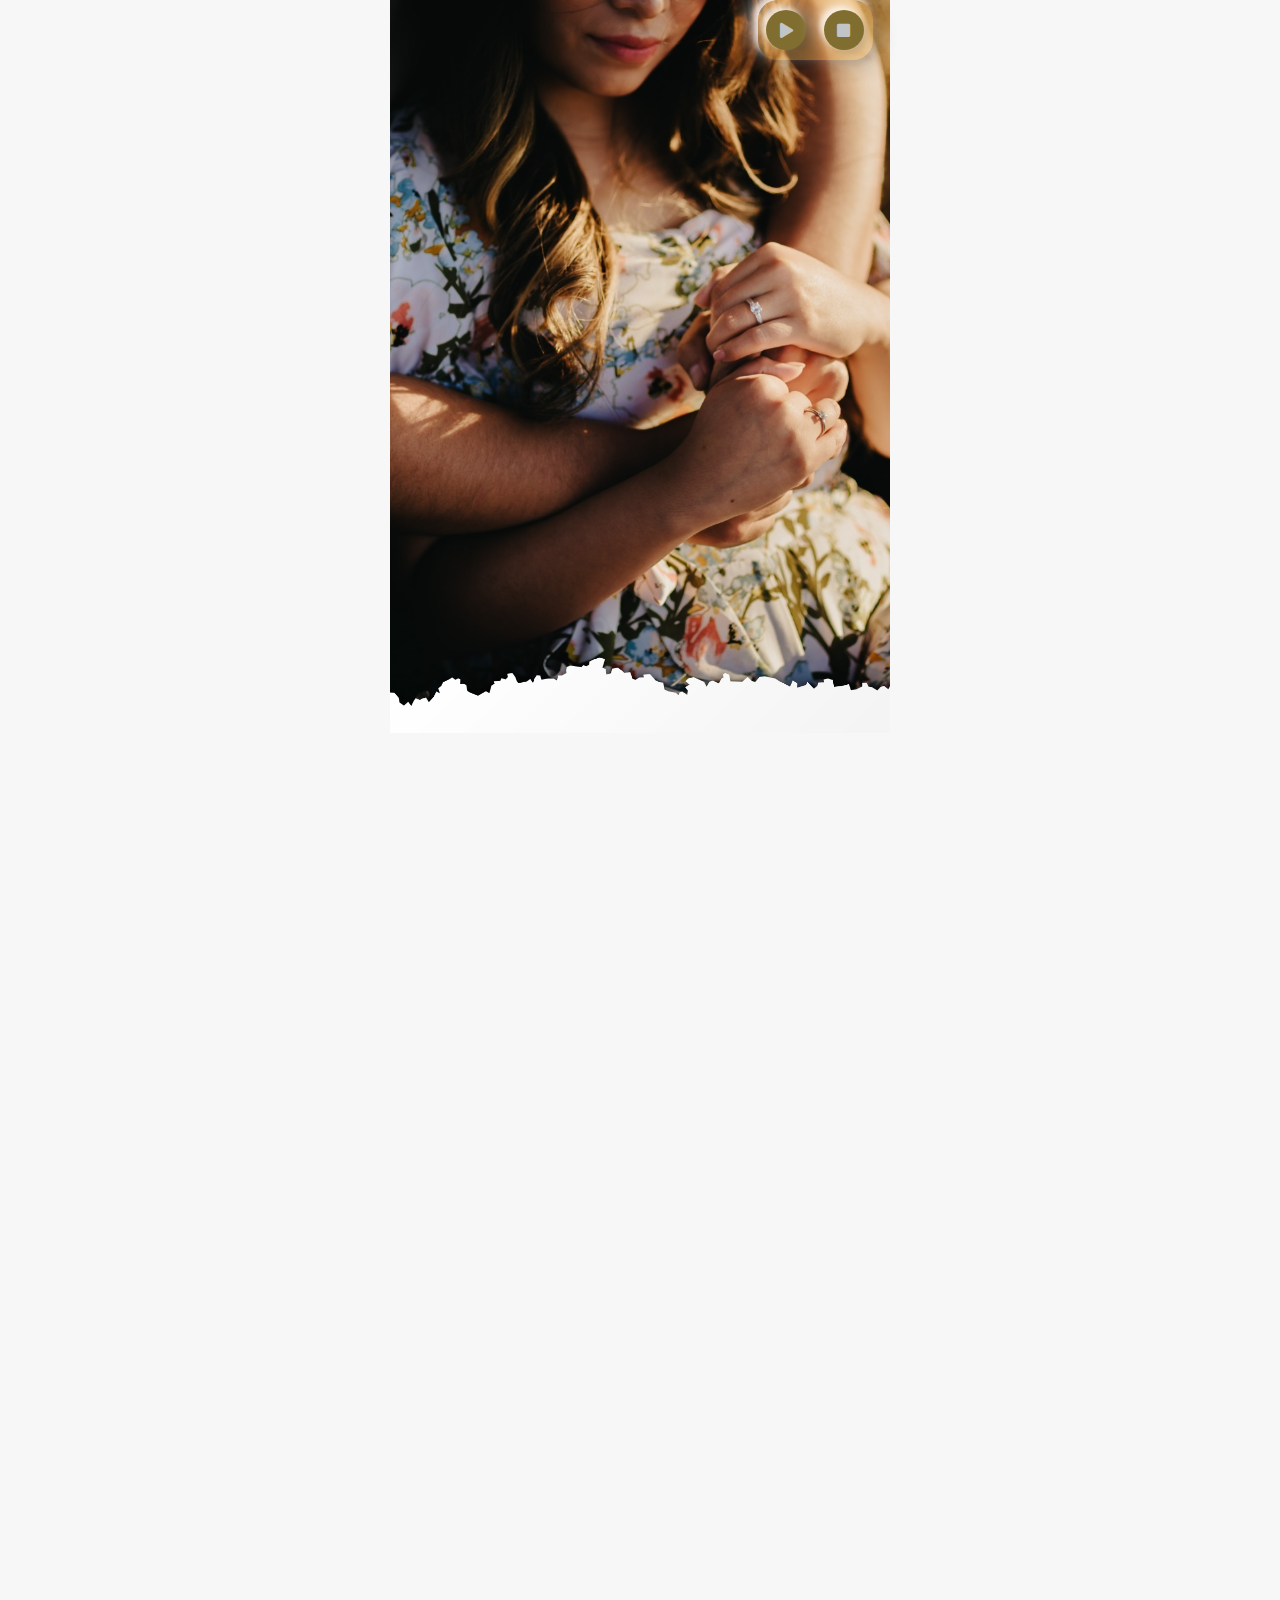
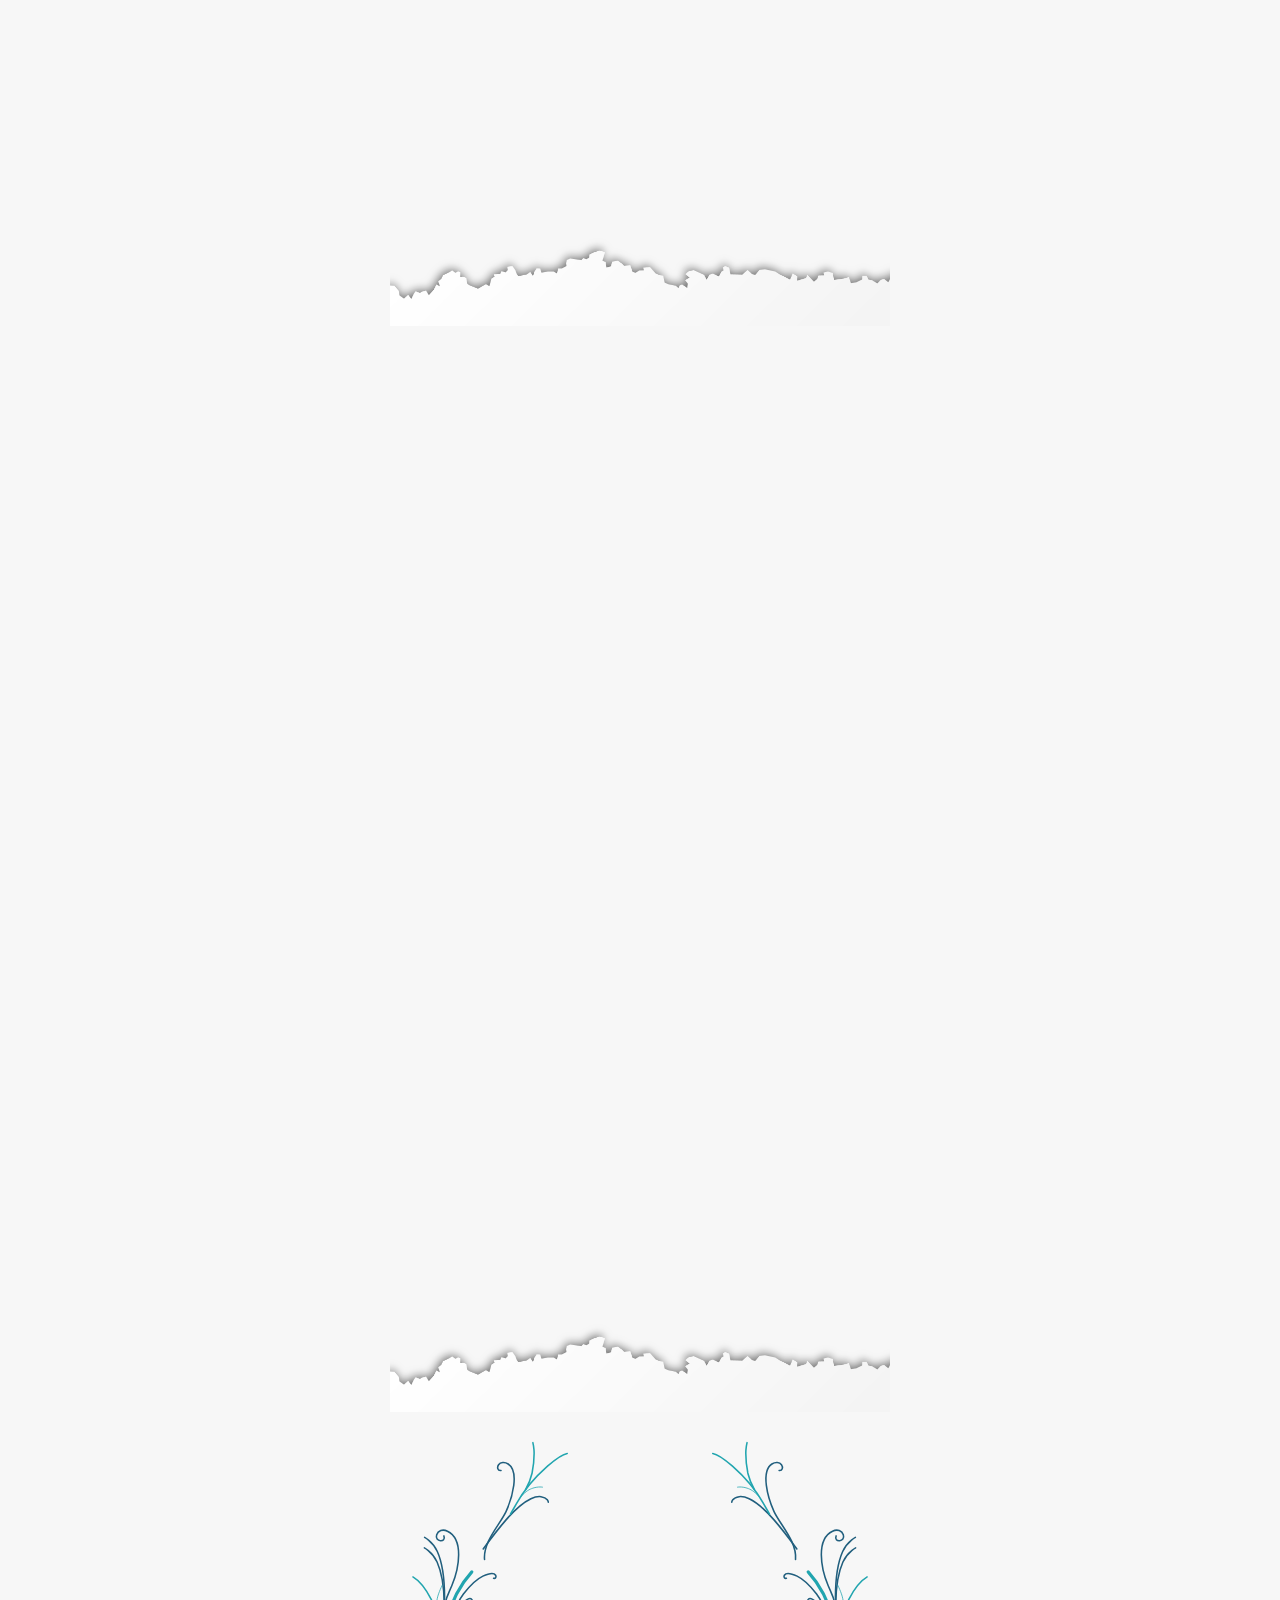
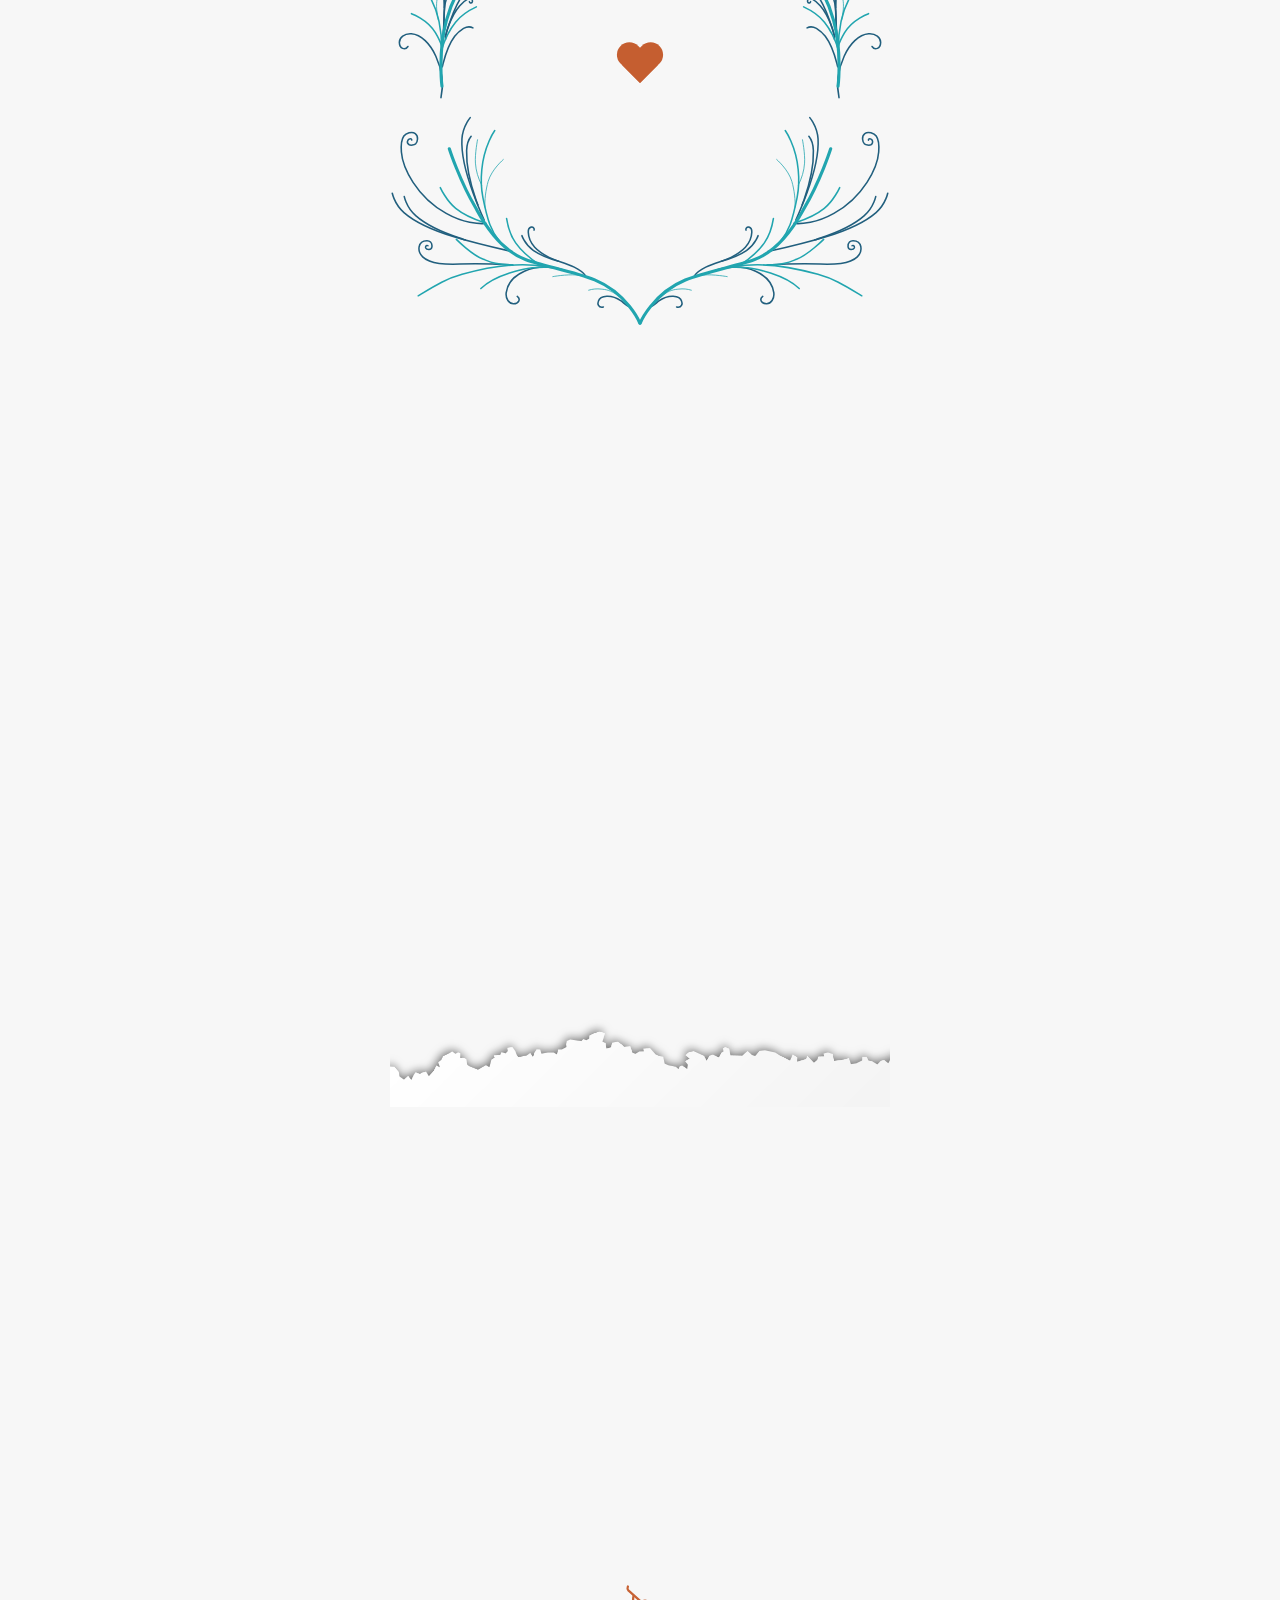
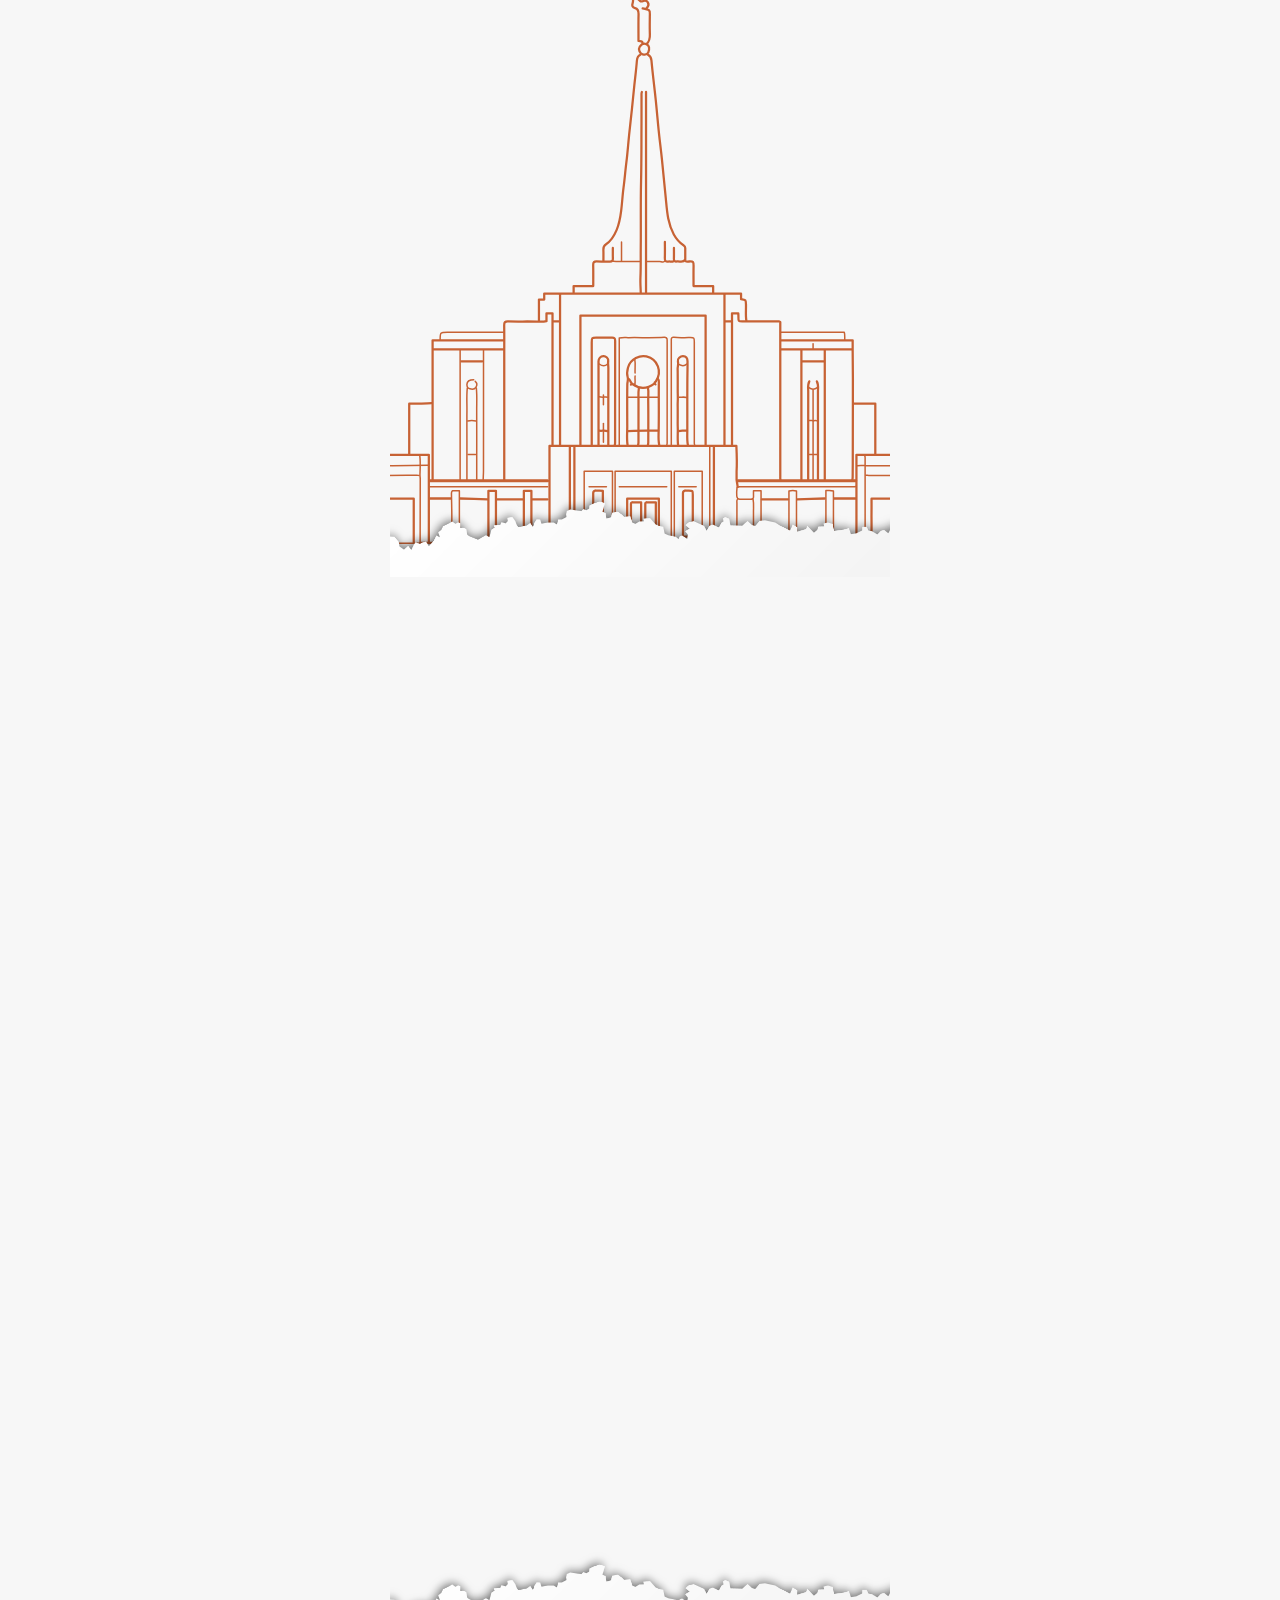
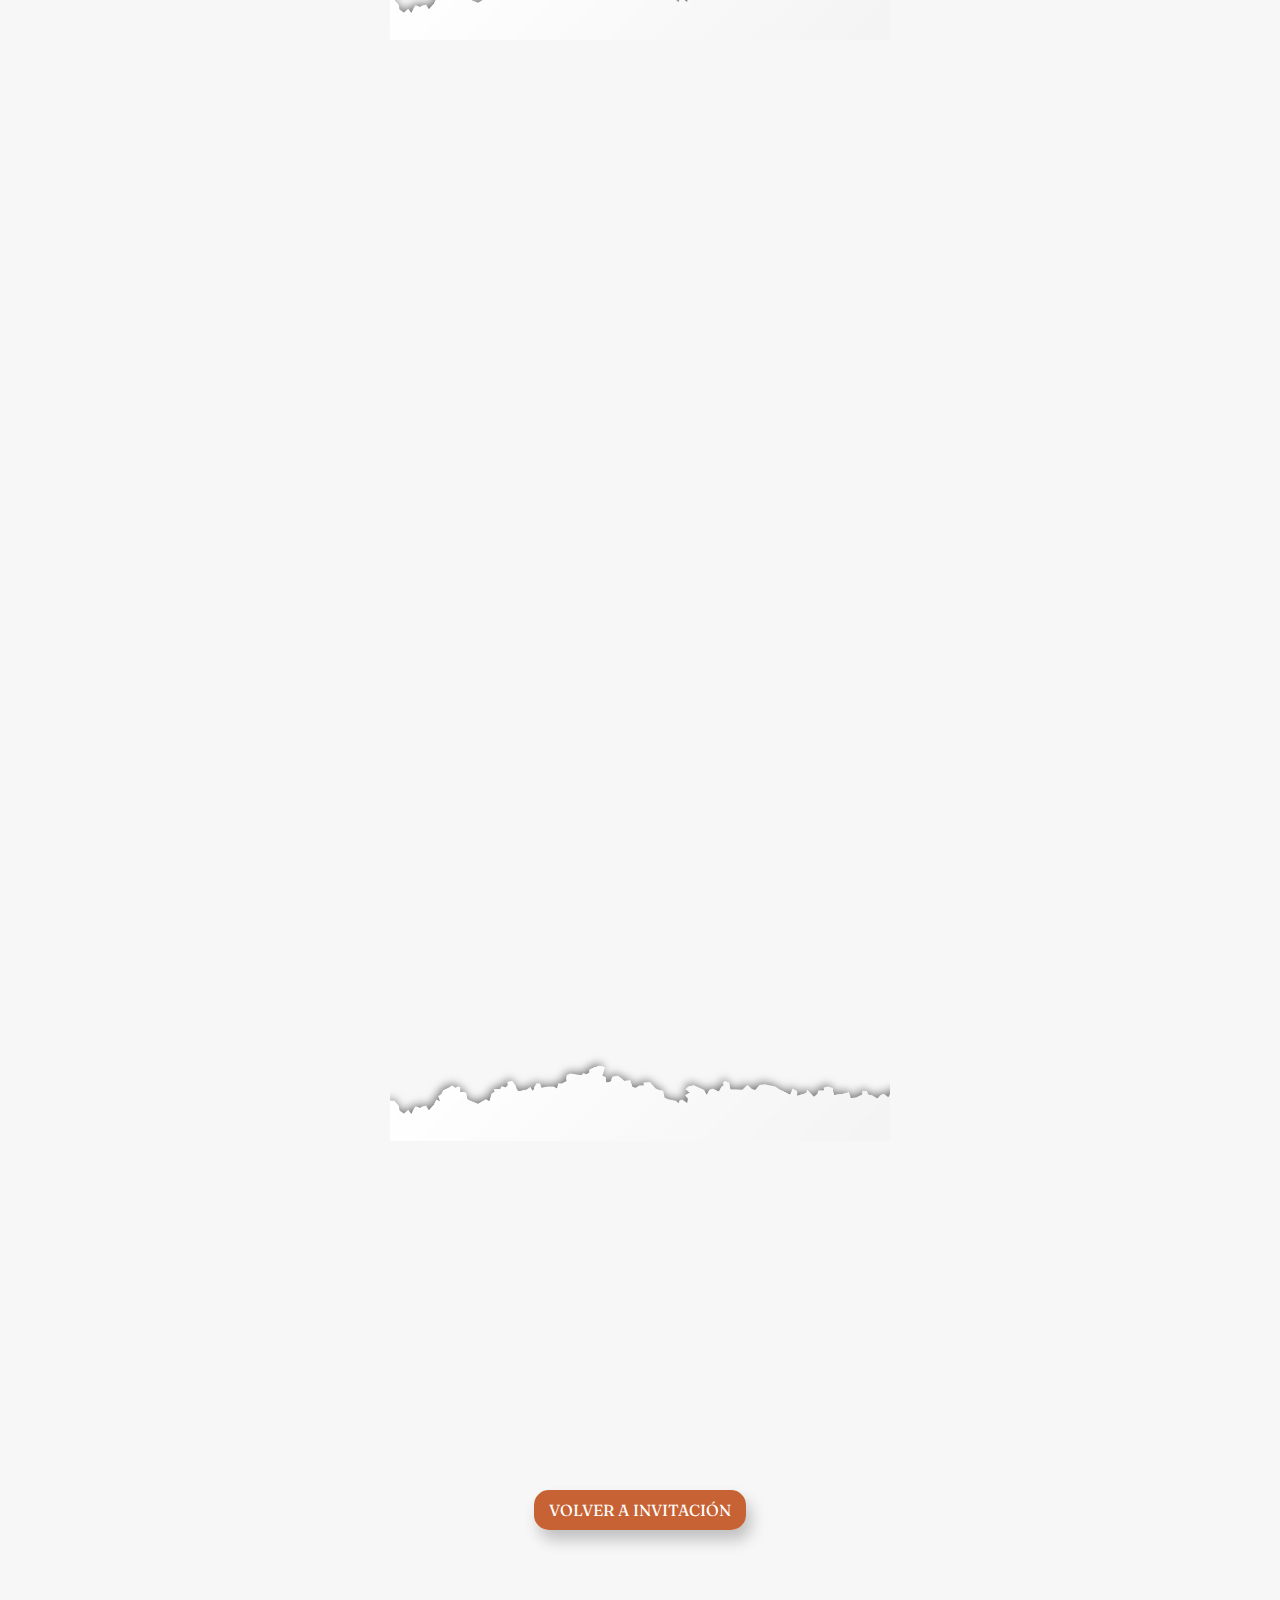
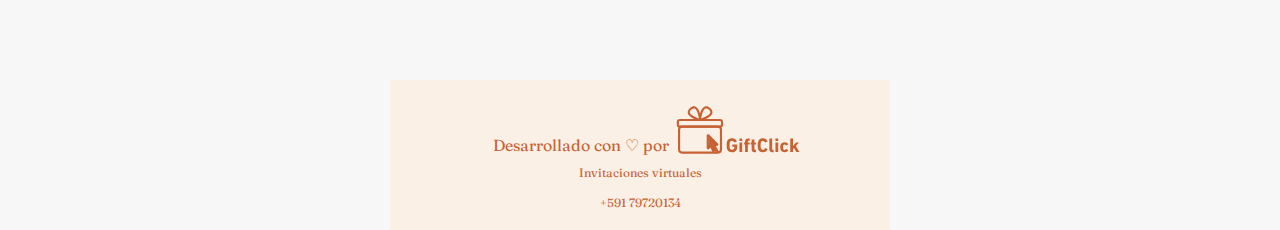
==== commit ff162a29: "details evrywhere" ====
--- a/home.html
+++ b/home.html
@@ -47,8 +47,8 @@
     <div id="png-container">
     </div>
     <div class="names">
-        <h1 class="name-2">Nada nos haría más felices que compartir contigo</h1>
-        <p class="letering">nuestro día especial</p>
+        <p class="letering">Nada nos haría más felices que compartir contigo</p>
+        <h1 class="name-2">nuestro día especial</h1>
     </div>
     <div class="container2" >
         <img src="flor2.PNG" alt="qr gift" class="flores1">
@@ -964,6 +964,16 @@
         </div>
         <h1 class="name-2">DE AGOSTO</h1>
     </div>
+    <div class="container3-5" >
+        <img src="flor3.PNG" alt="qr gift" class="flores">
+    </div>
+    <div id="png-container">
+    </div>
+    <div class="names">
+        <p class="letering">Sellamiento</p>
+        <h1 class="name-2">12:00 PM</h1>
+        <h1 class="name-2">Templo de Cochabamba</h1>
+    </div>
     <div class="container4" >
         <img src="flor1.PNG" alt="qr gift" class="flores">
     </div>
@@ -972,7 +982,7 @@
     <div class="names">
         <h1 class="name-1">RECEPCIÓN</h1>
         <div class="lineA">
-            <div class="date">16<span>hrs</span></div>
+            <div class="date">15<span>hrs</span></div>
         </div>
         <h1 class="name-2">La Vendimia</h1>
     </div>
--- a/styles1.css
+++ b/styles1.css
@@ -596,6 +596,16 @@
 
 .container3 {
   background-image: url("golden3.jpg");
+  background-size: cover;
+  background-position: center;
+  display: flex;
+  flex-direction: column;
+  justify-content: center;
+  align-items: center;
+}
+
+.container3-5 {
+  background-image: url("download.svg");
   background-size: cover;
   background-position: center;
   display: flex;
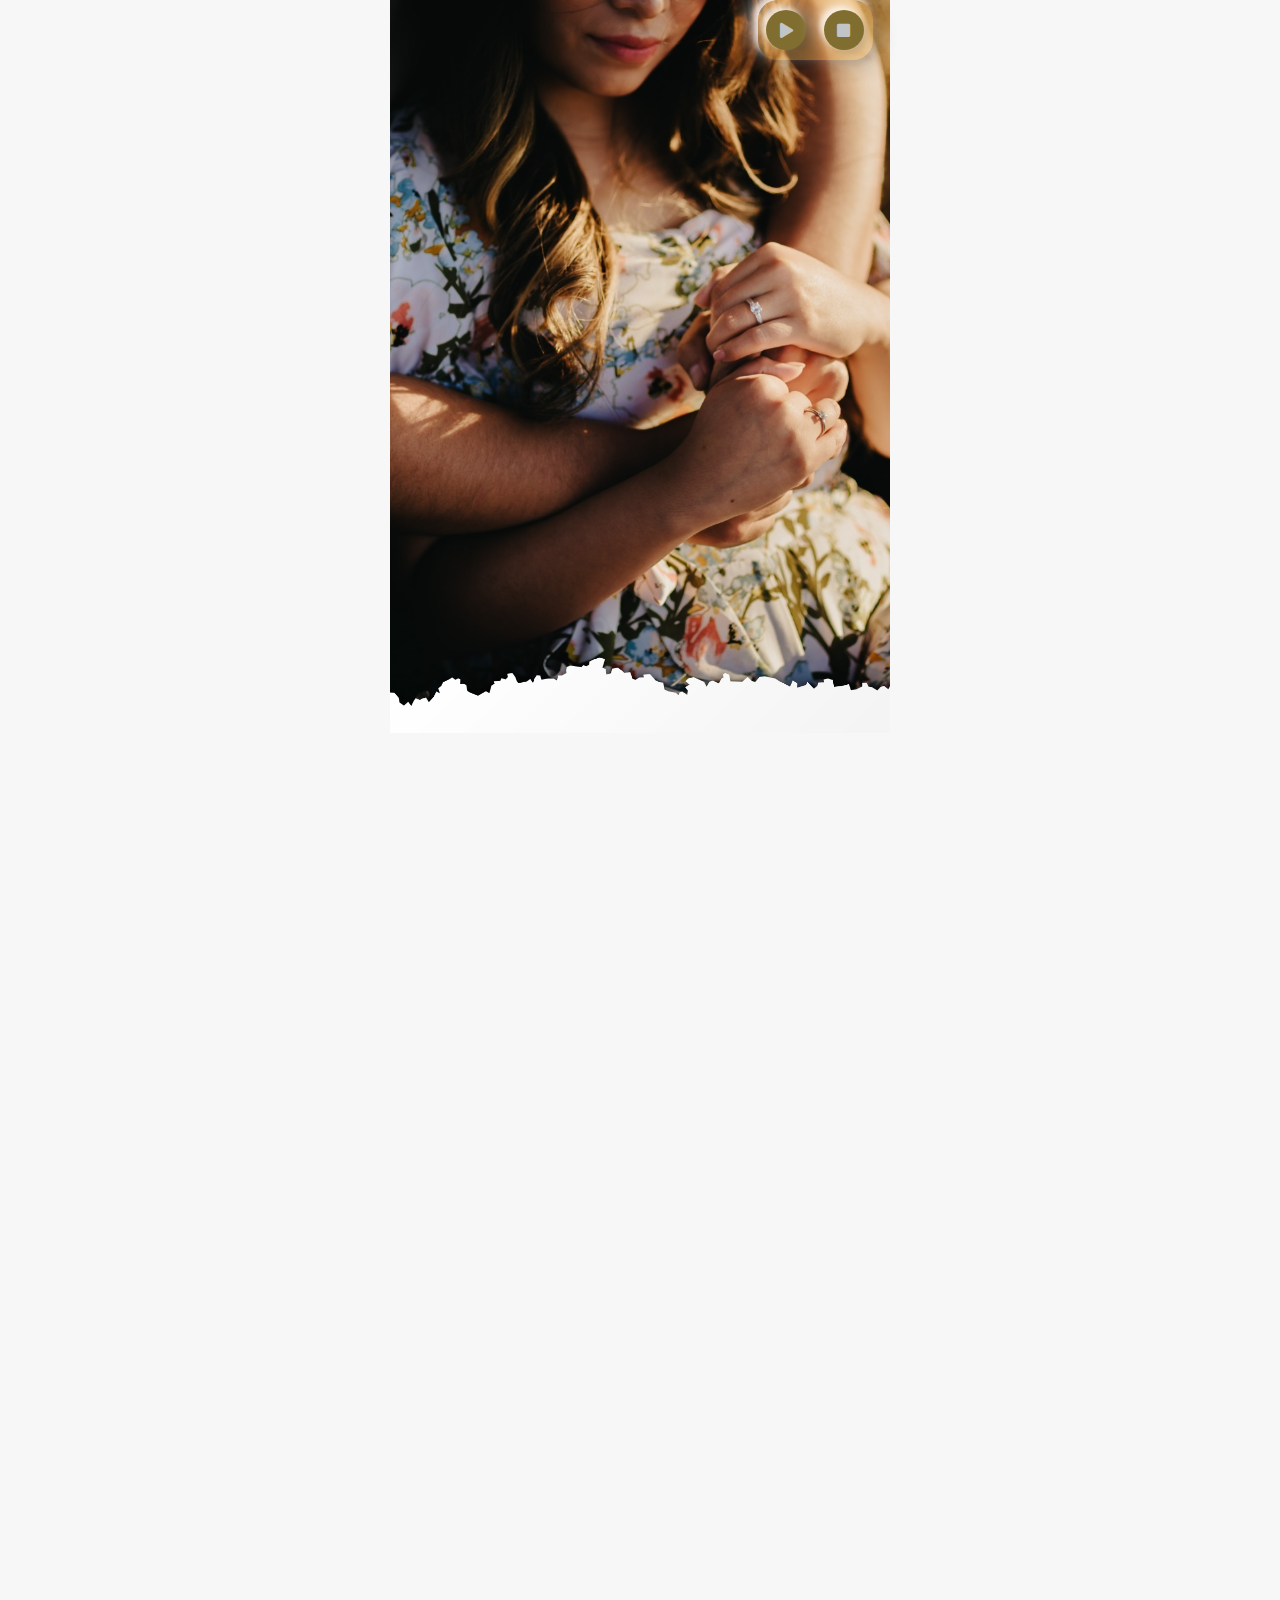
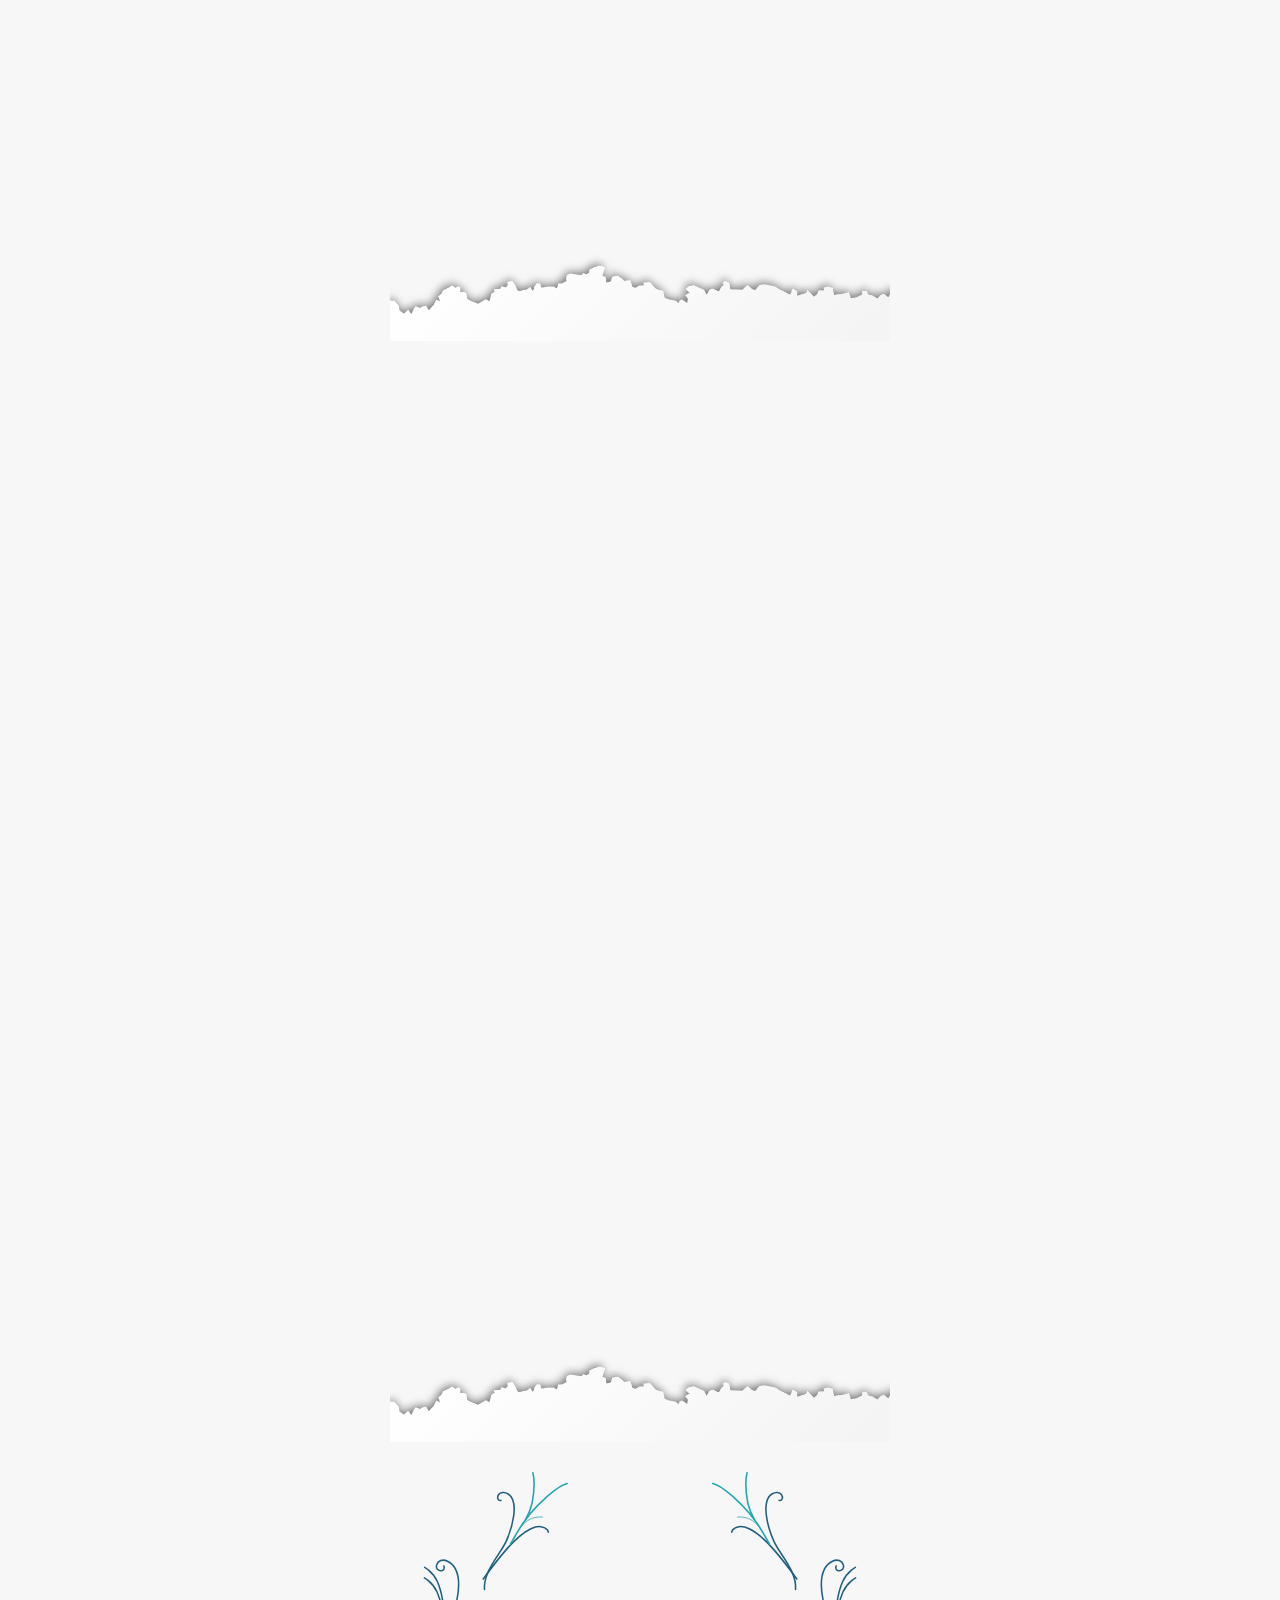
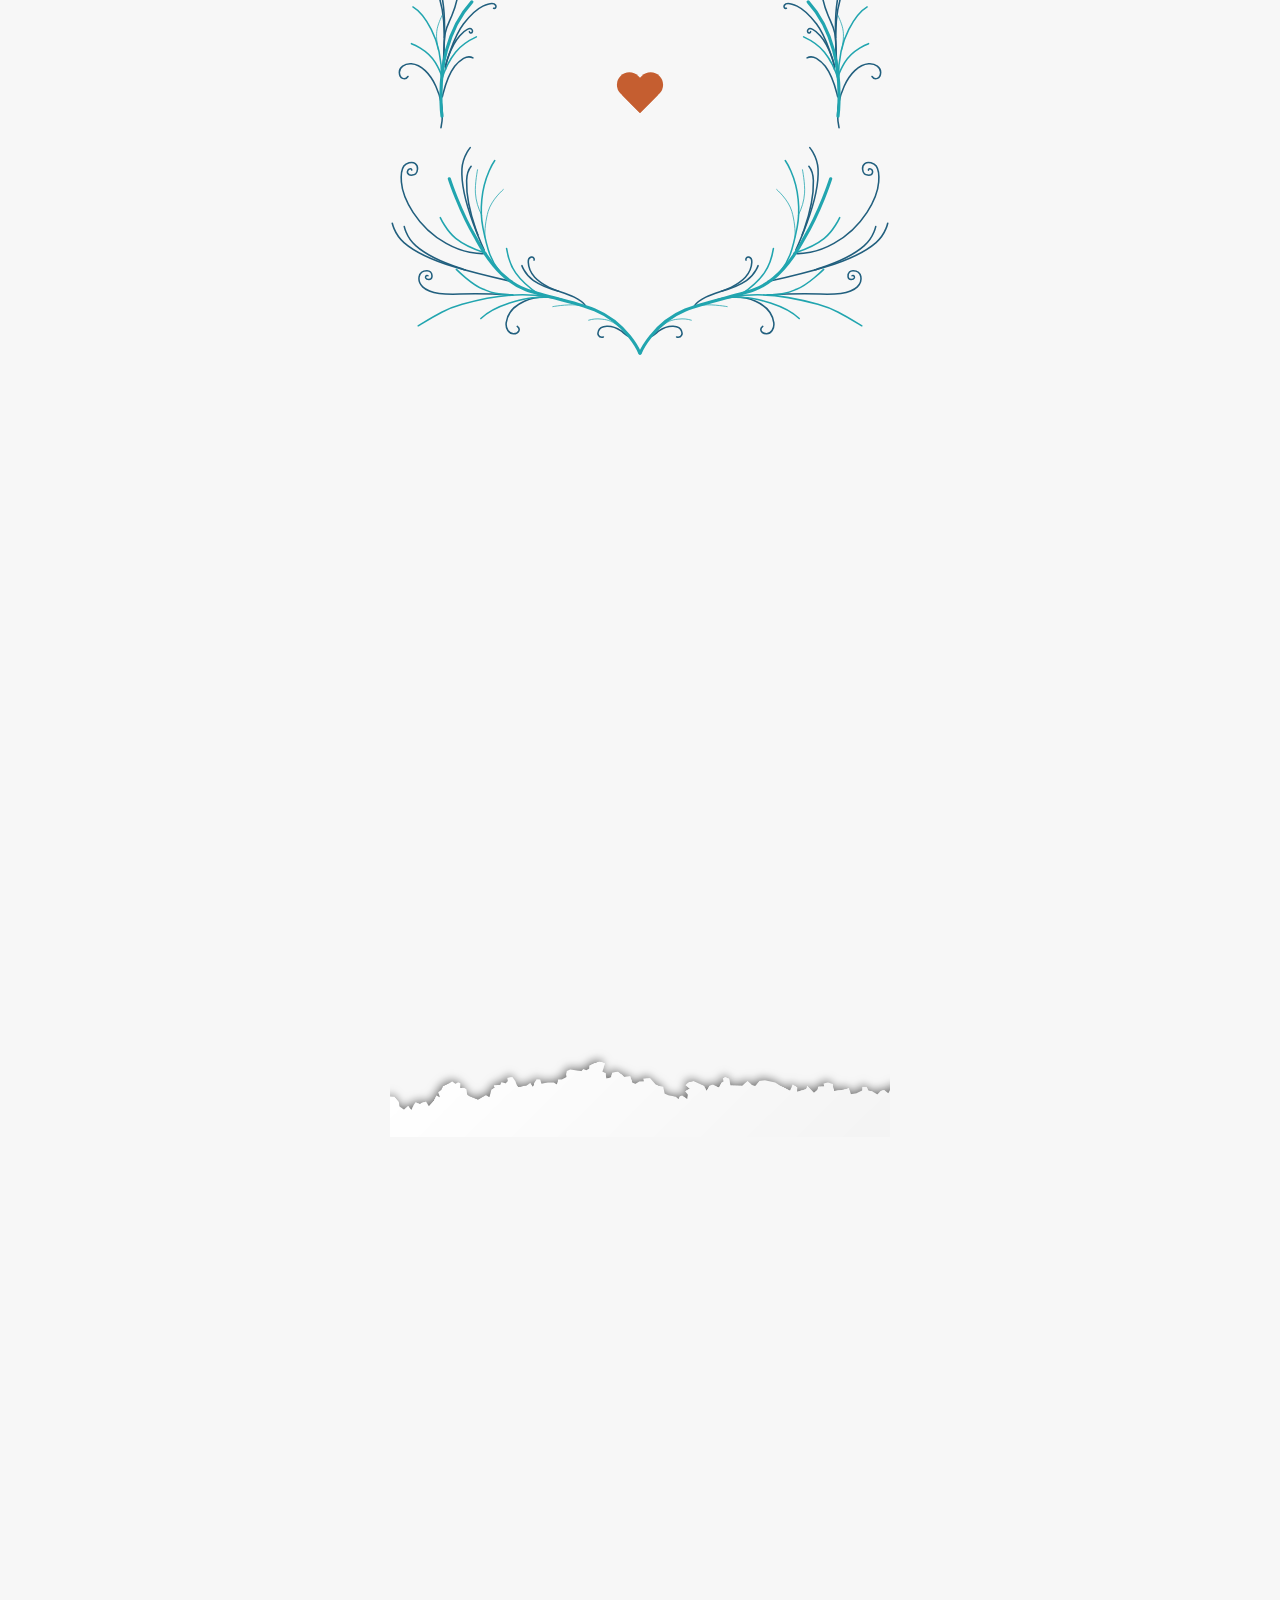
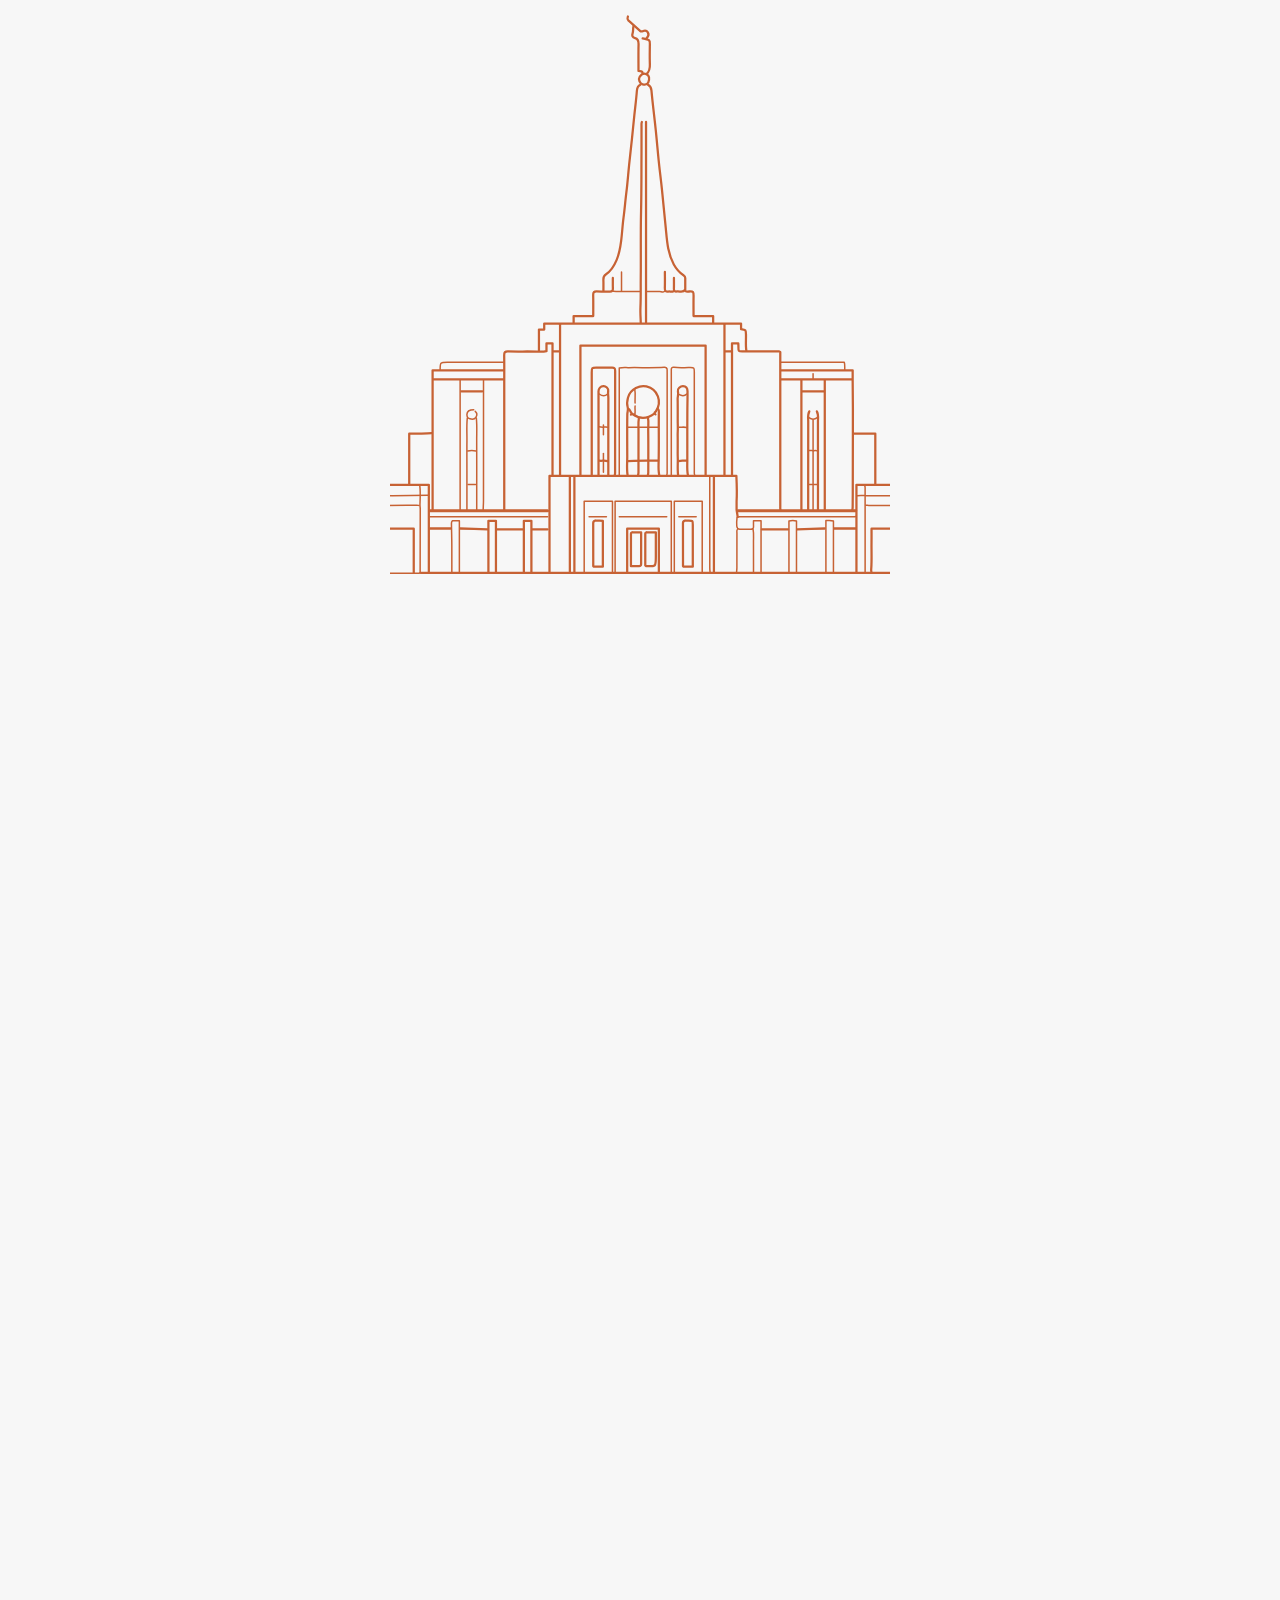
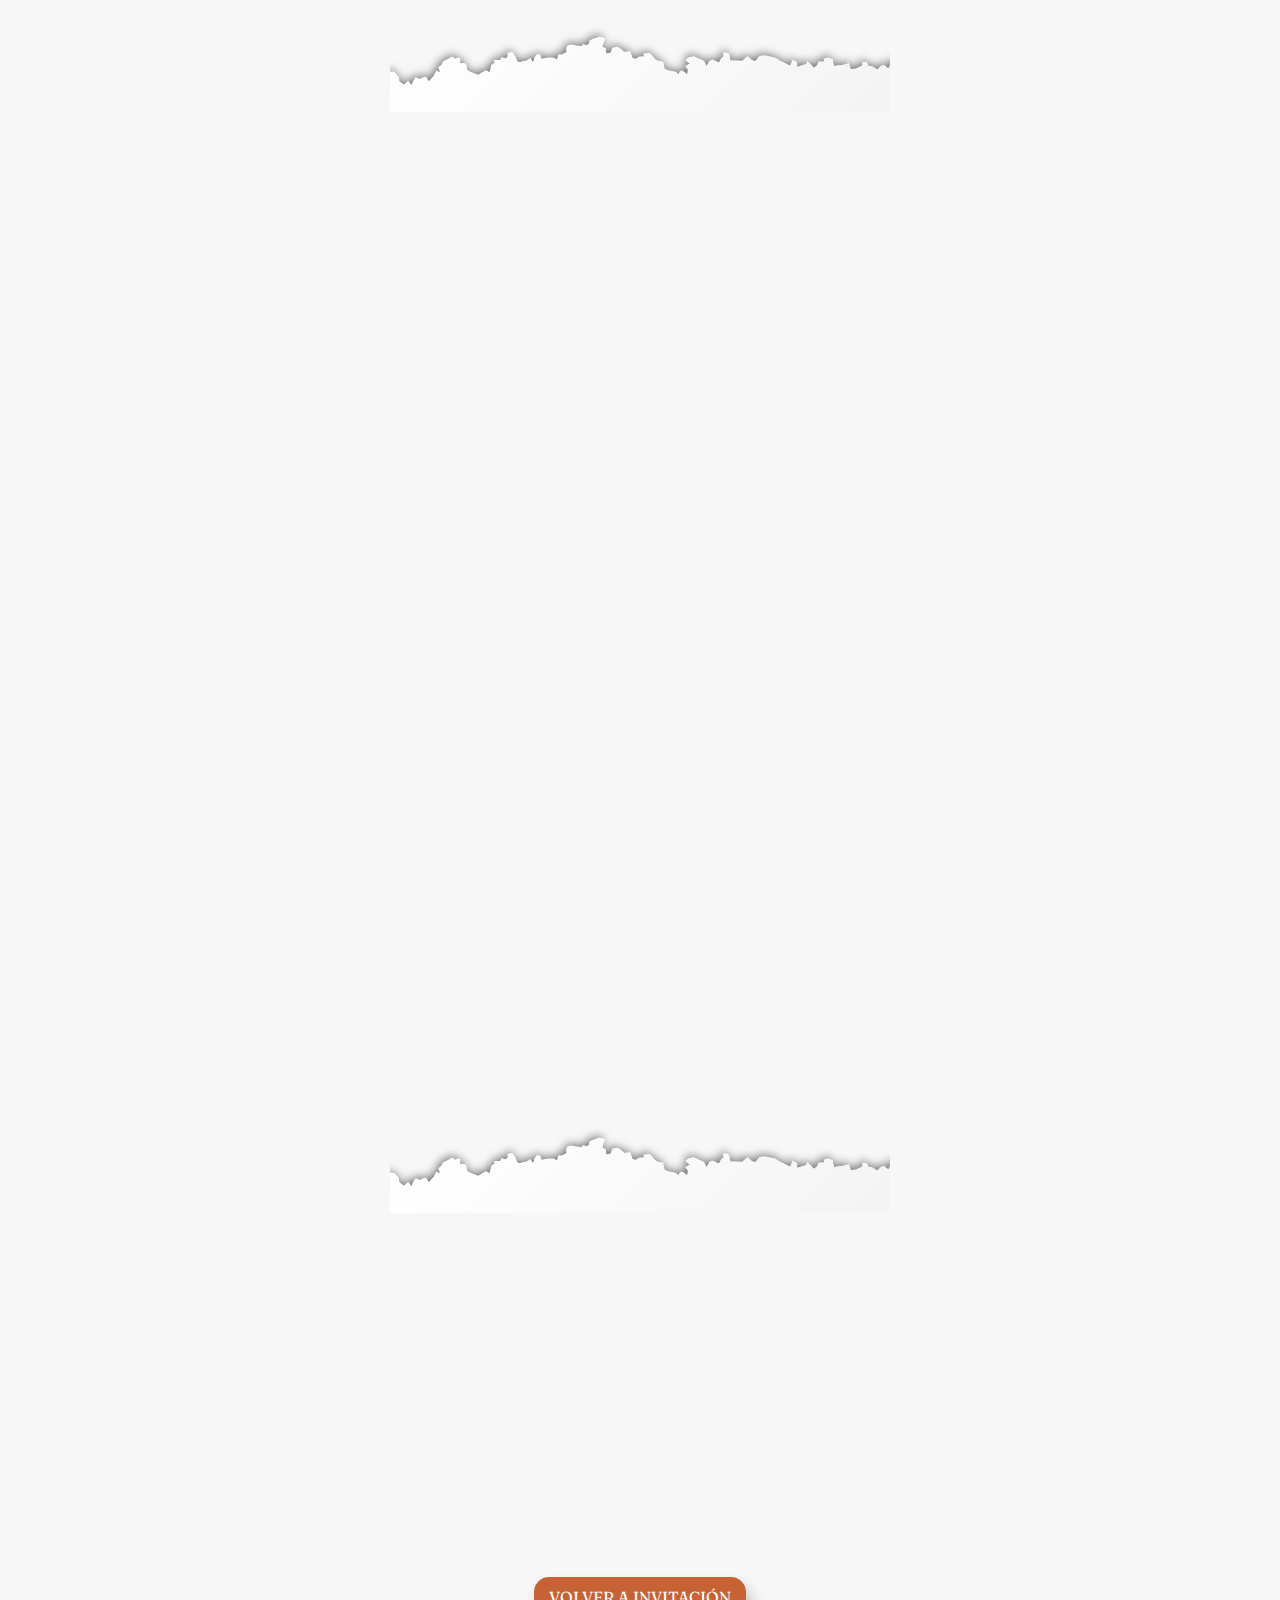
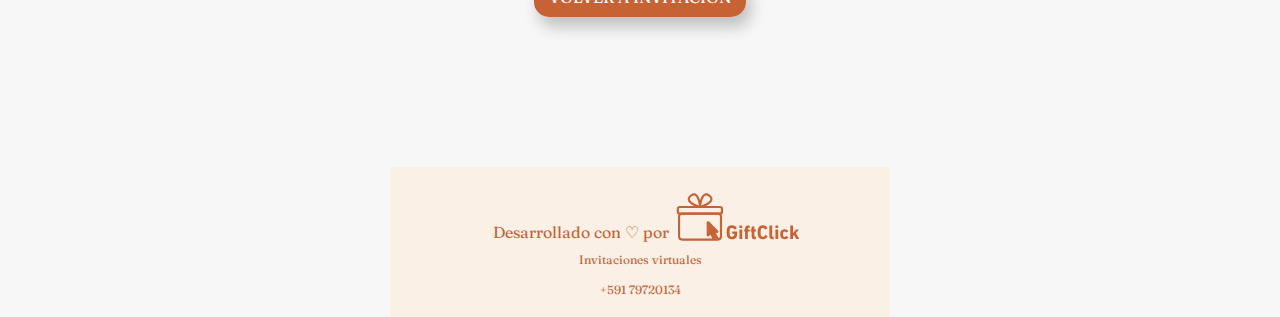
==== commit e9f9c1c9: "look better" ====
--- a/home.html
+++ b/home.html
@@ -967,11 +967,11 @@
     <div class="container3-5" >
         <img src="flor3.PNG" alt="qr gift" class="flores">
     </div>
-    <div id="png-container">
-    </div>
     <div class="names">
         <p class="letering">Sellamiento</p>
-        <h1 class="name-2">12:00 PM</h1>
+        <div class="lineA">
+            <div class="date">12<span>hrs</span></div>
+        </div>
         <h1 class="name-2">Templo de Cochabamba</h1>
     </div>
     <div class="container4" >
--- a/styles1.css
+++ b/styles1.css
@@ -151,7 +151,7 @@
 
 .letering {
   text-align: center;
-  margin-top: -15px;
+  margin-top: 0px;
   font-family: "Dancing Script", cursive;
   font-optical-sizing: auto;
   font-weight: 800;
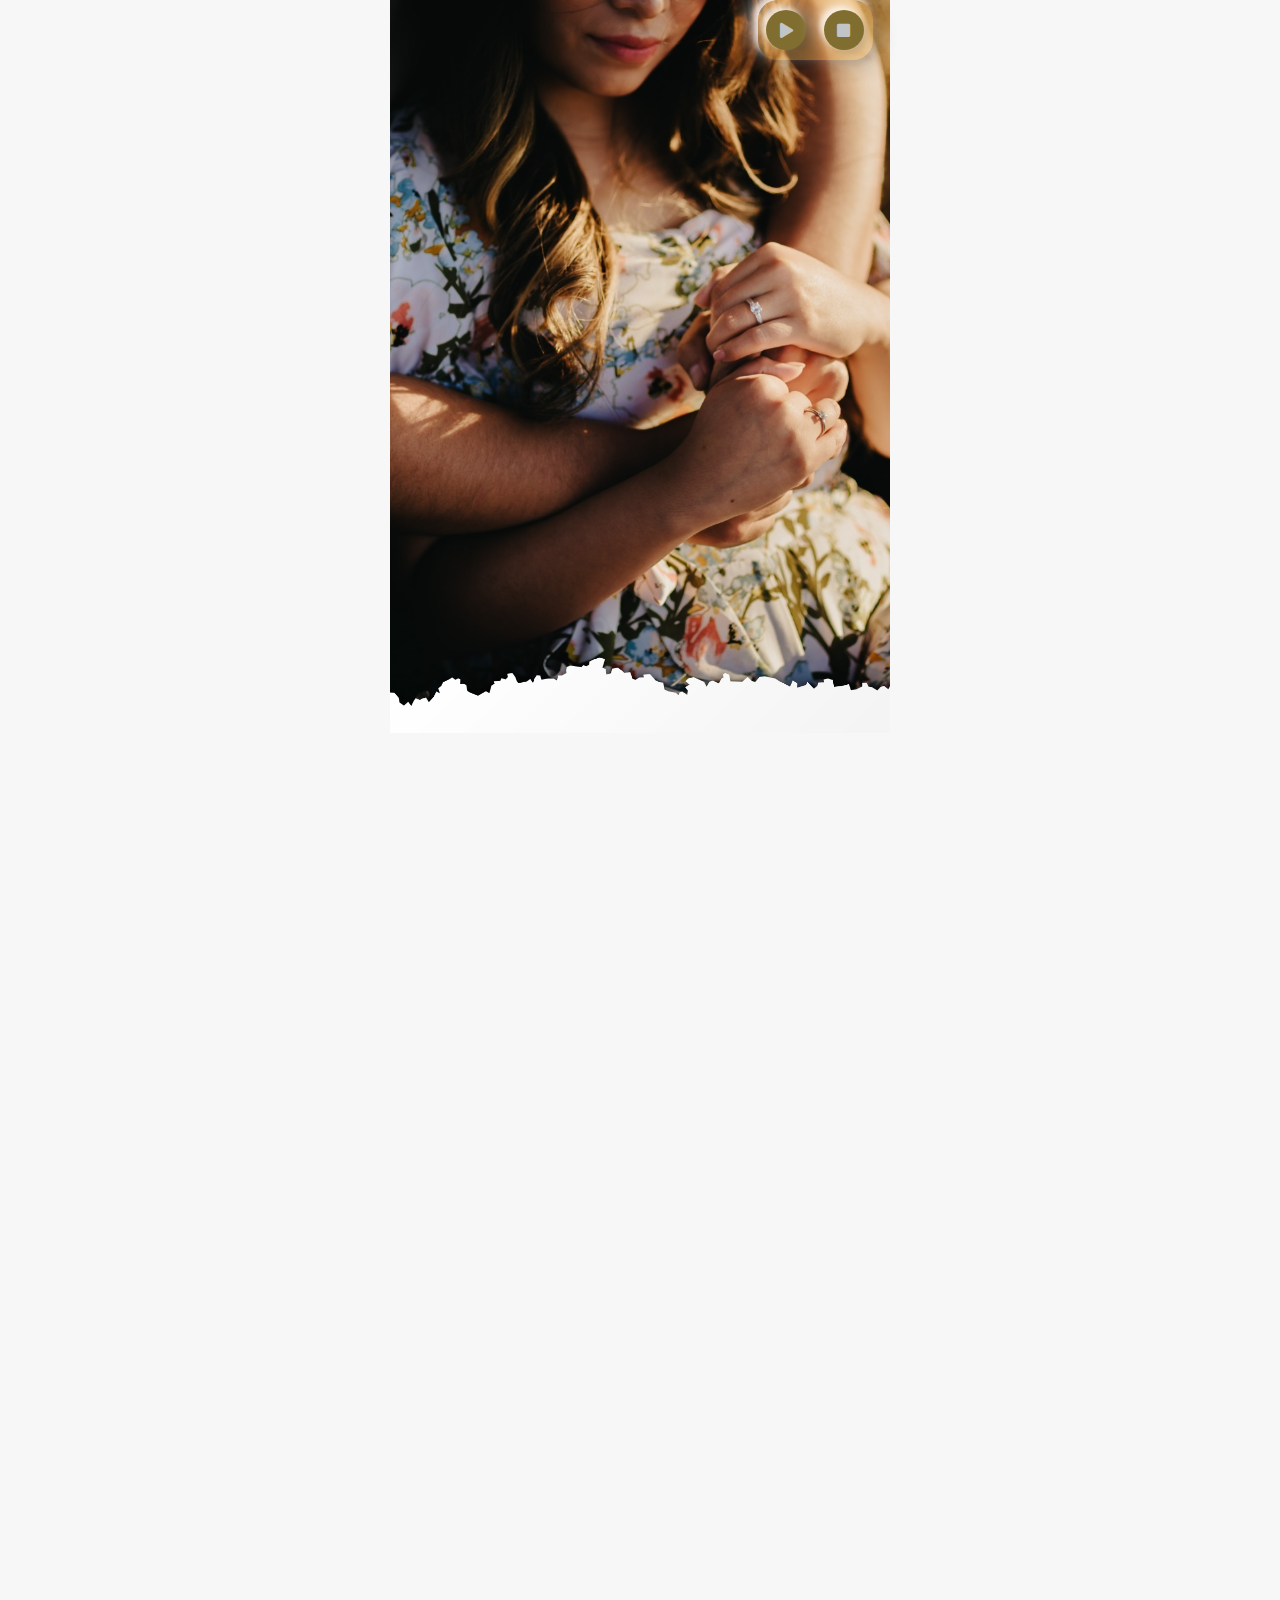
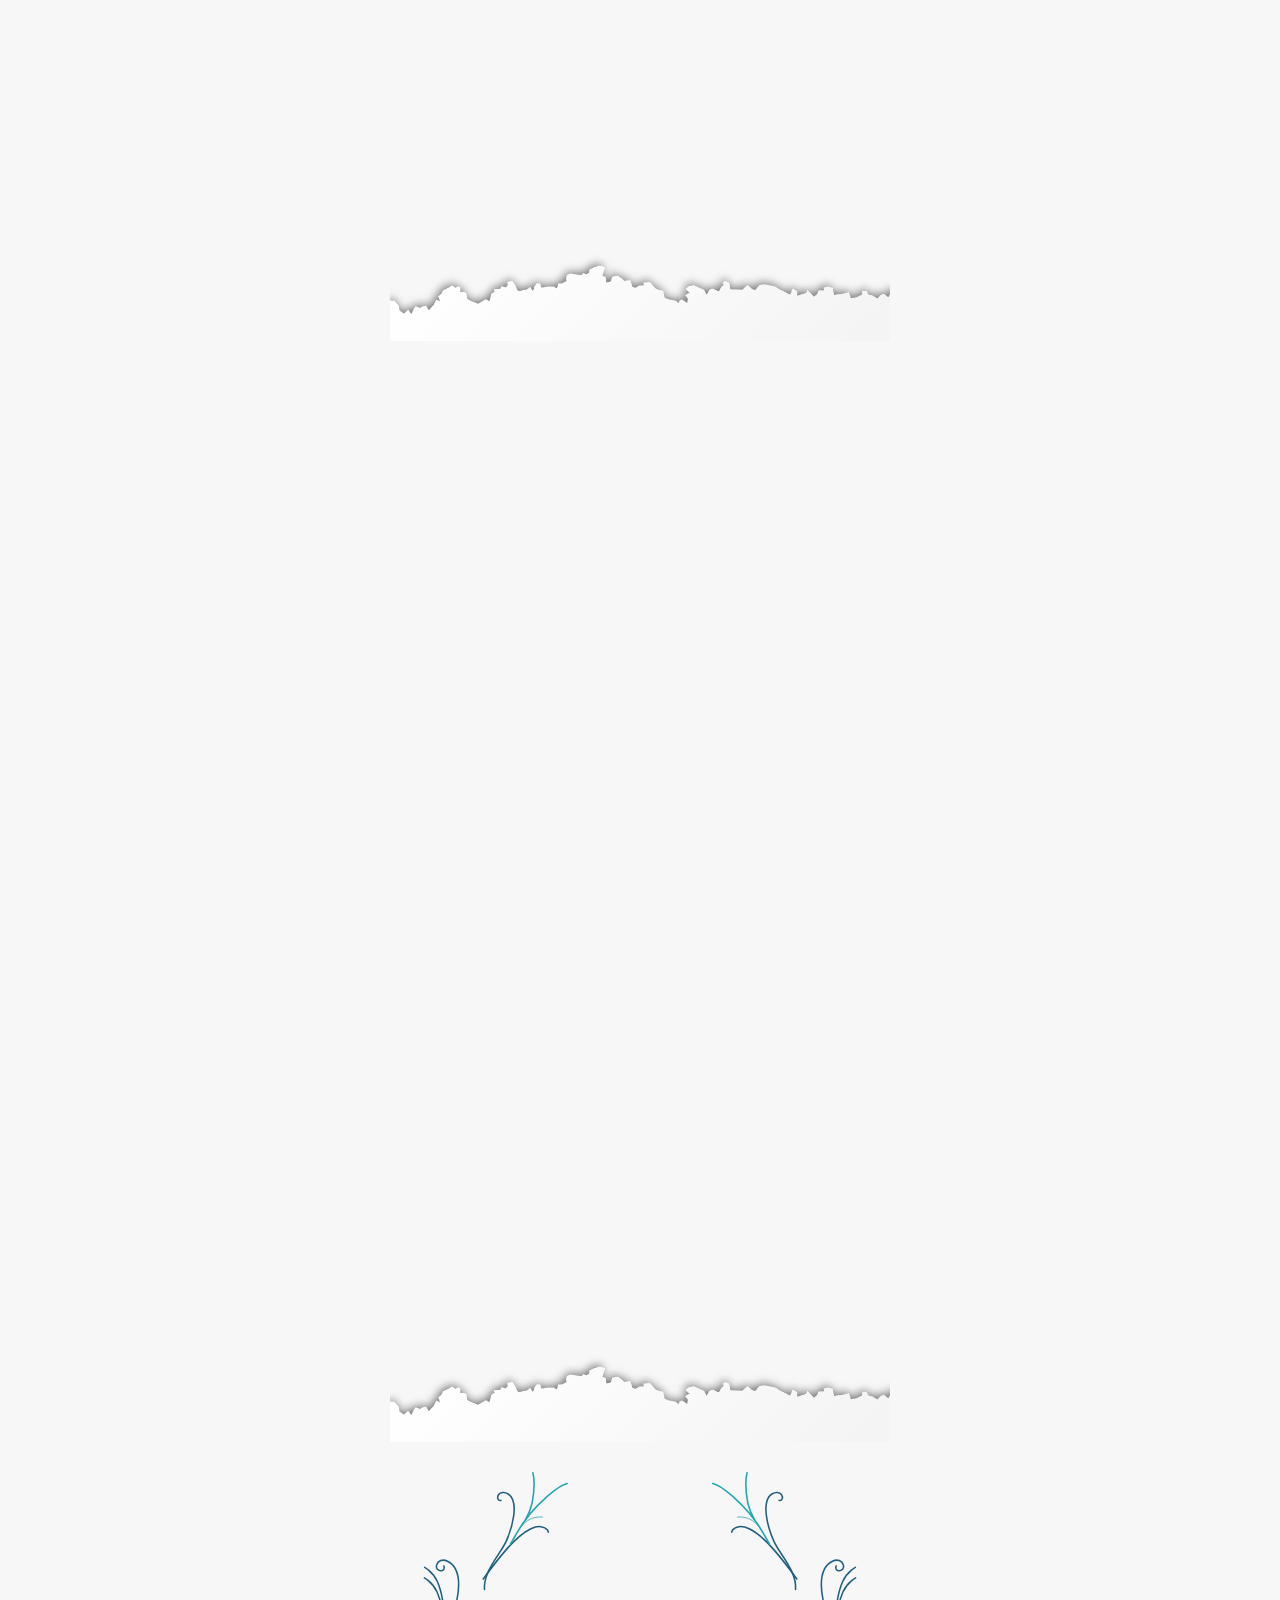
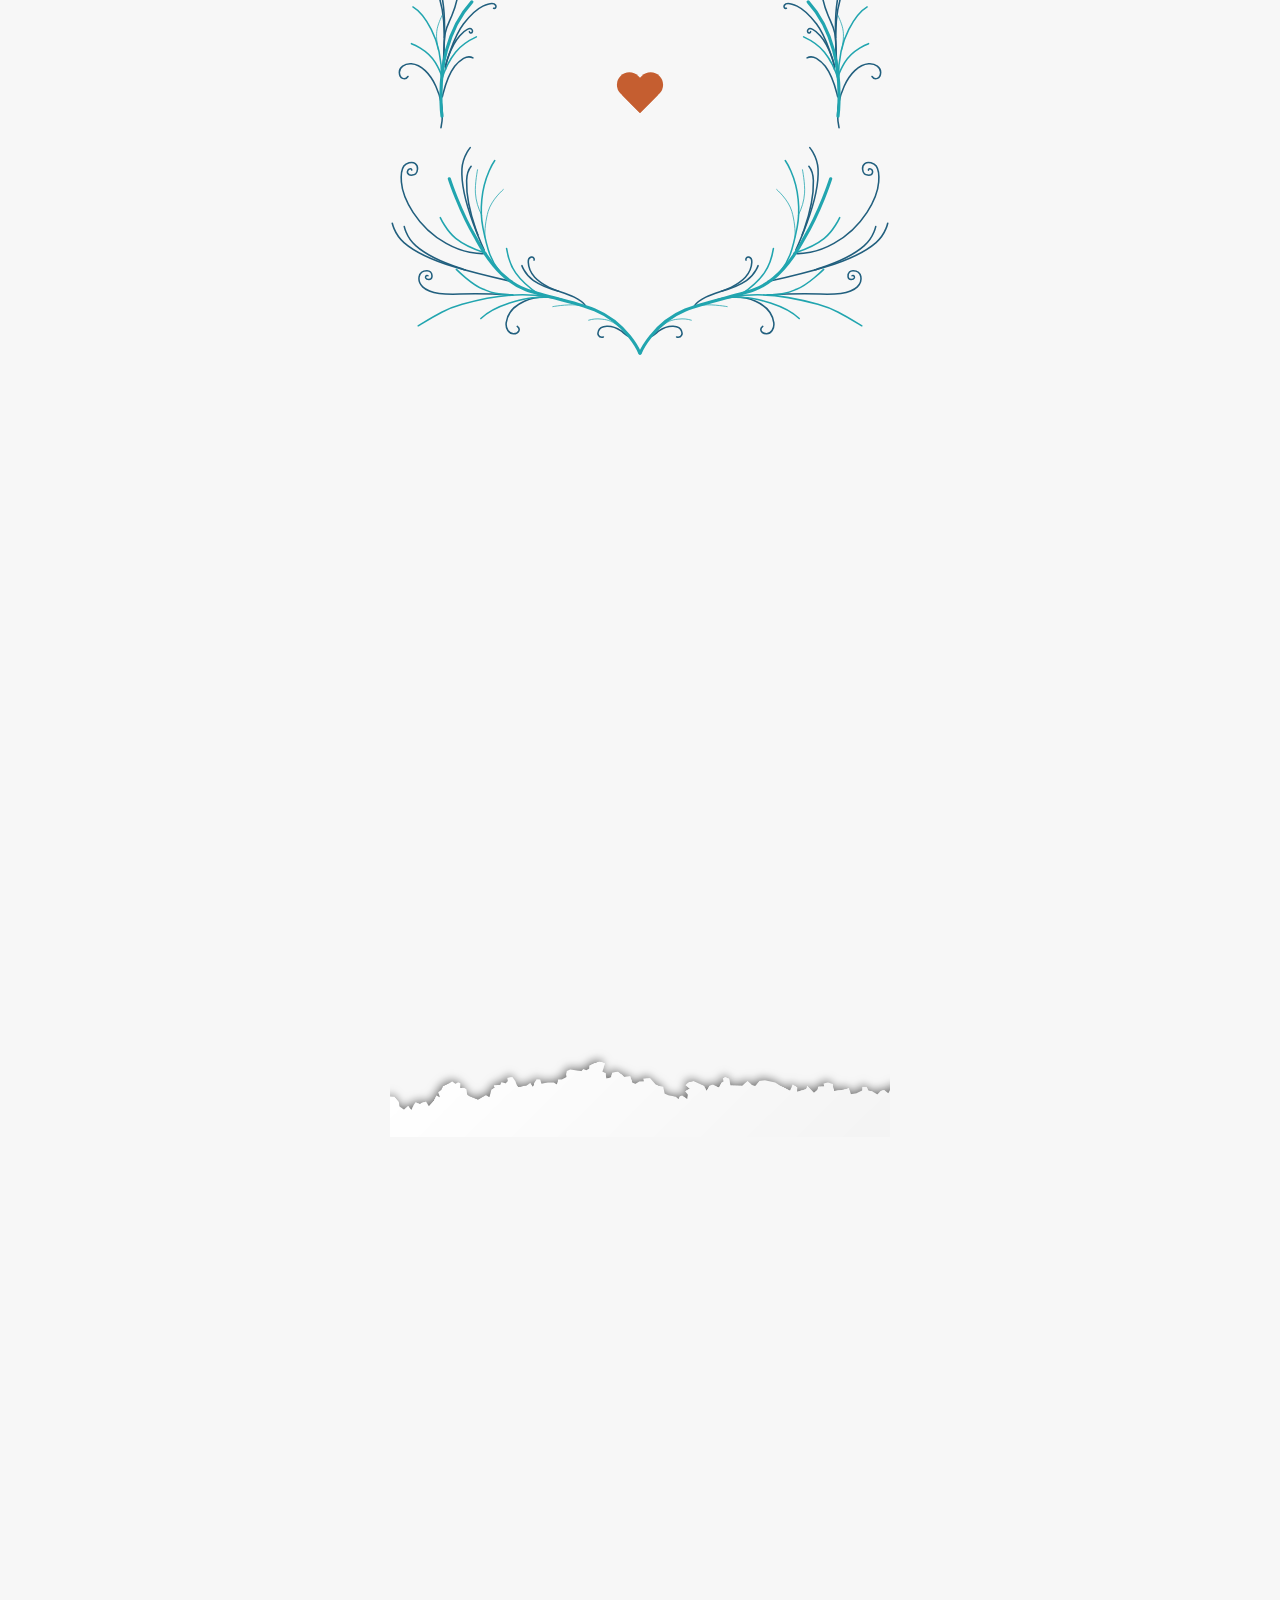
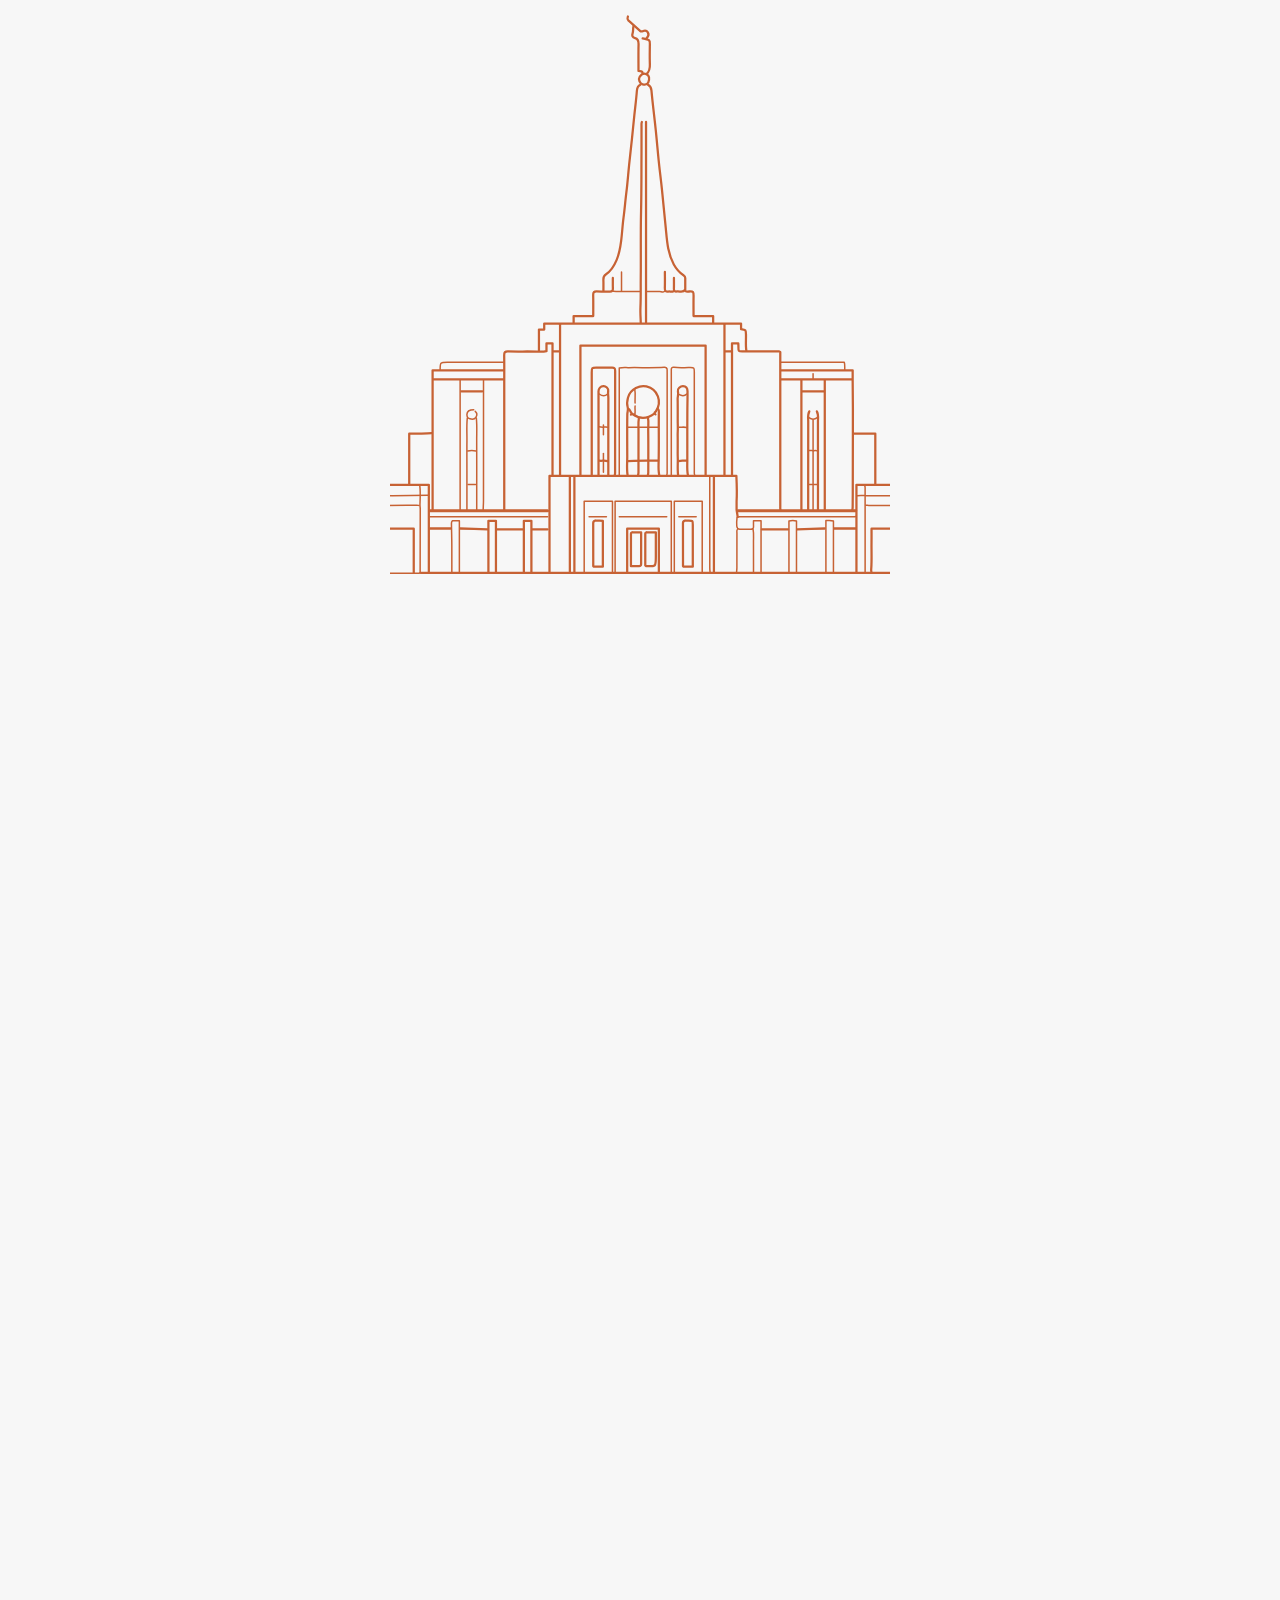
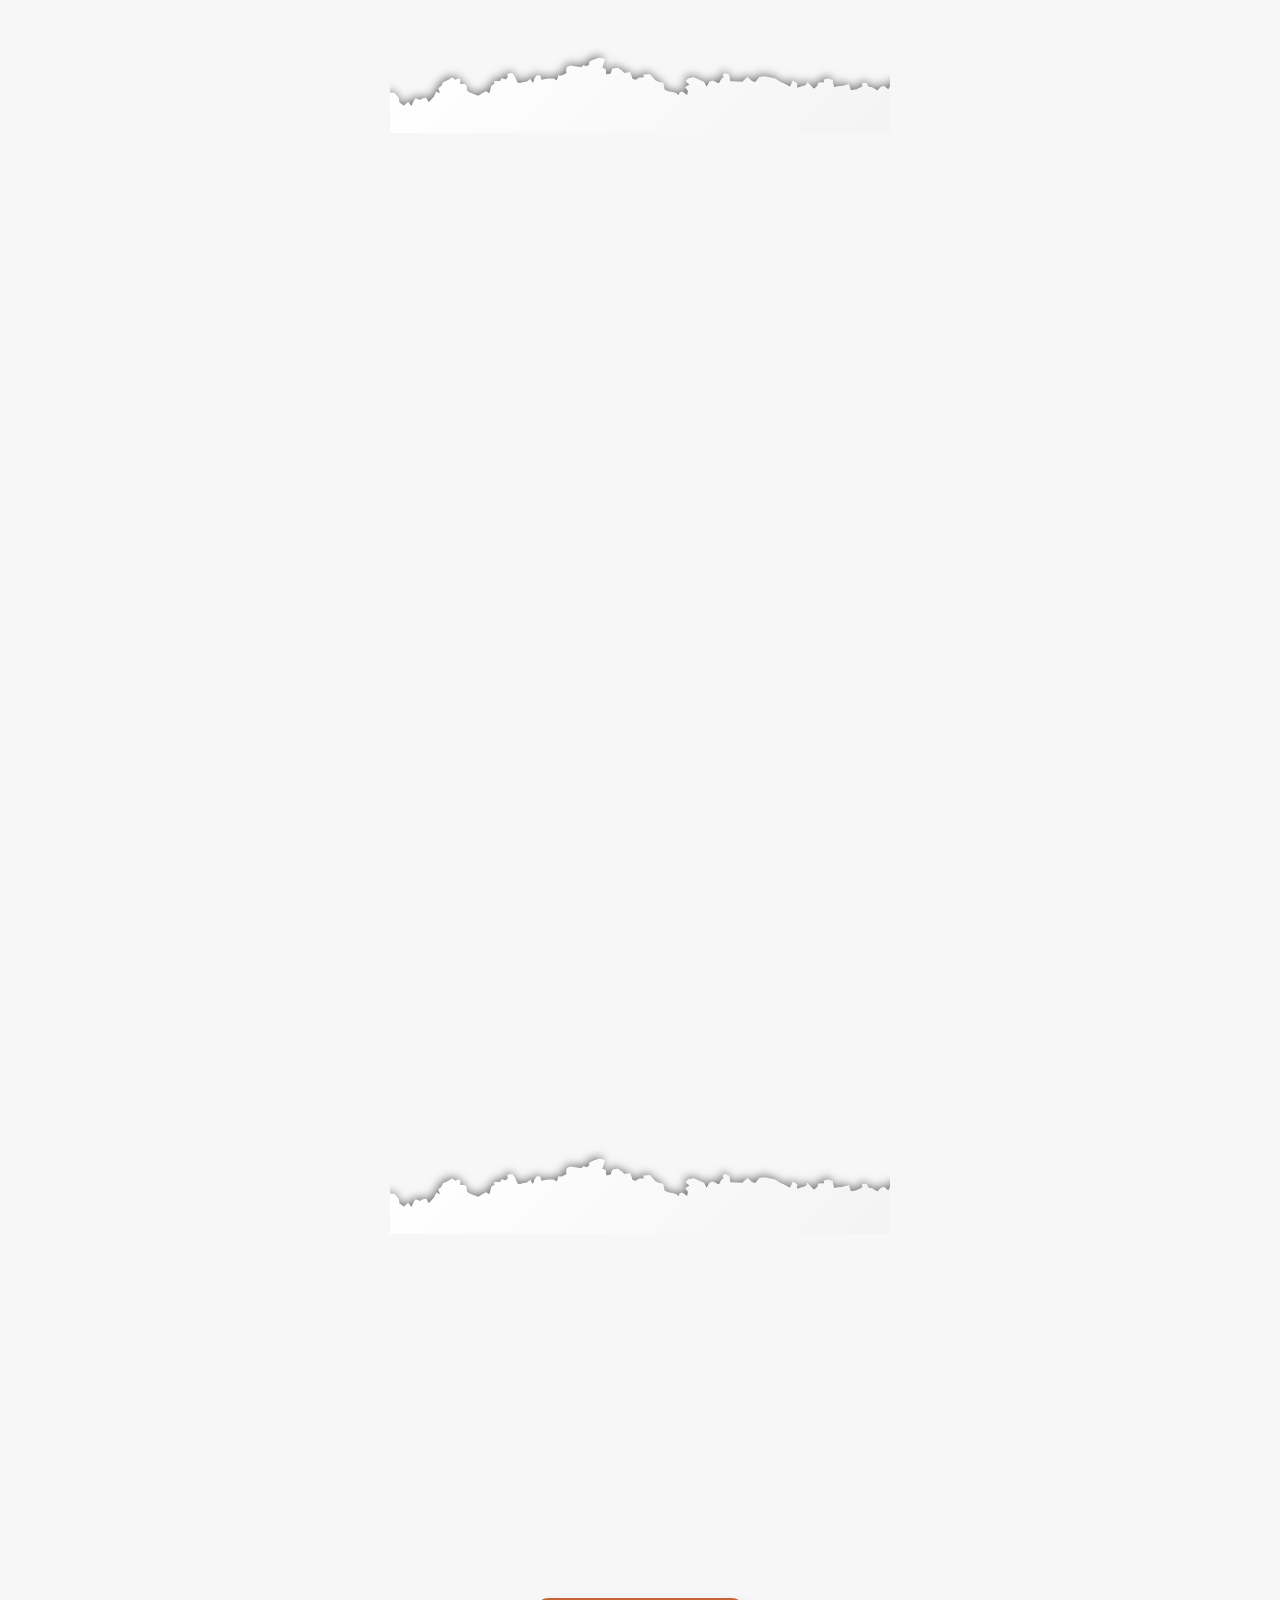
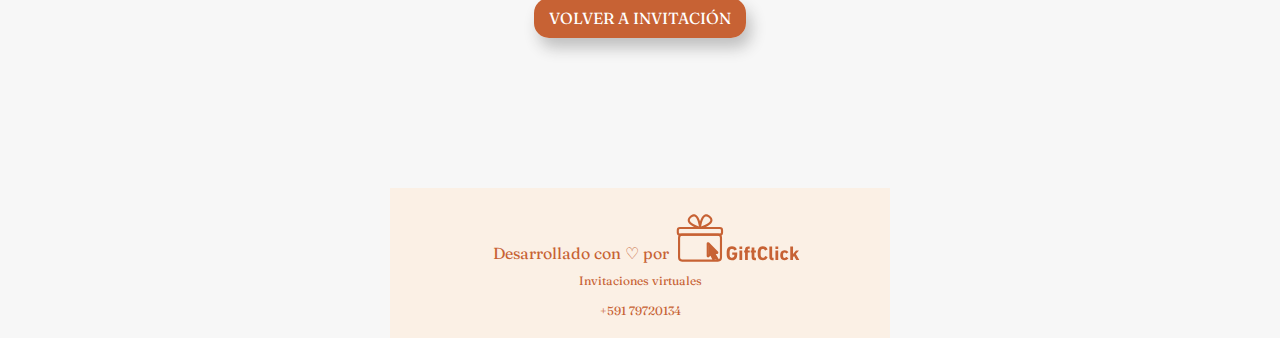
==== commit 0c6916a1: "detailsx5" ====
--- a/home.html
+++ b/home.html
@@ -4,7 +4,7 @@
 <head>
     <meta charset="UTF-8">
     <meta name="viewport" content="width=device-width, initial-scale=1.0">
-    <title>Nuestra Boda Jherson y Fabiola</title>
+    <title>Nuestra Boda Fabiola y Jherson</title>
     <link rel="icon" type="image/x-icon" href="favicon.ico">
     <link rel="stylesheet" href="styles1.css">
     <script src="https://code.jquery.com/jquery-3.6.0.min.js"></script> <!-- Include jQuery -->
@@ -56,7 +56,7 @@
     <div id="png-container">
     </div>
     <div class="names">
-        <h1 class="name-special">Jherson<br>y Fabiola</h1>
+        <h1 class="name-special">Fabiola<br>y Jherson</h1>
     </div>
     <div class="lineH">
         <div class="heart"></div>
@@ -968,7 +968,7 @@
         <img src="flor3.PNG" alt="qr gift" class="flores">
     </div>
     <div class="names">
-        <p class="letering">Sellamiento</p>
+        <h1 class="name-1">SELLAMIENTO</h1>
         <div class="lineA">
             <div class="date">12<span>hrs</span></div>
         </div>
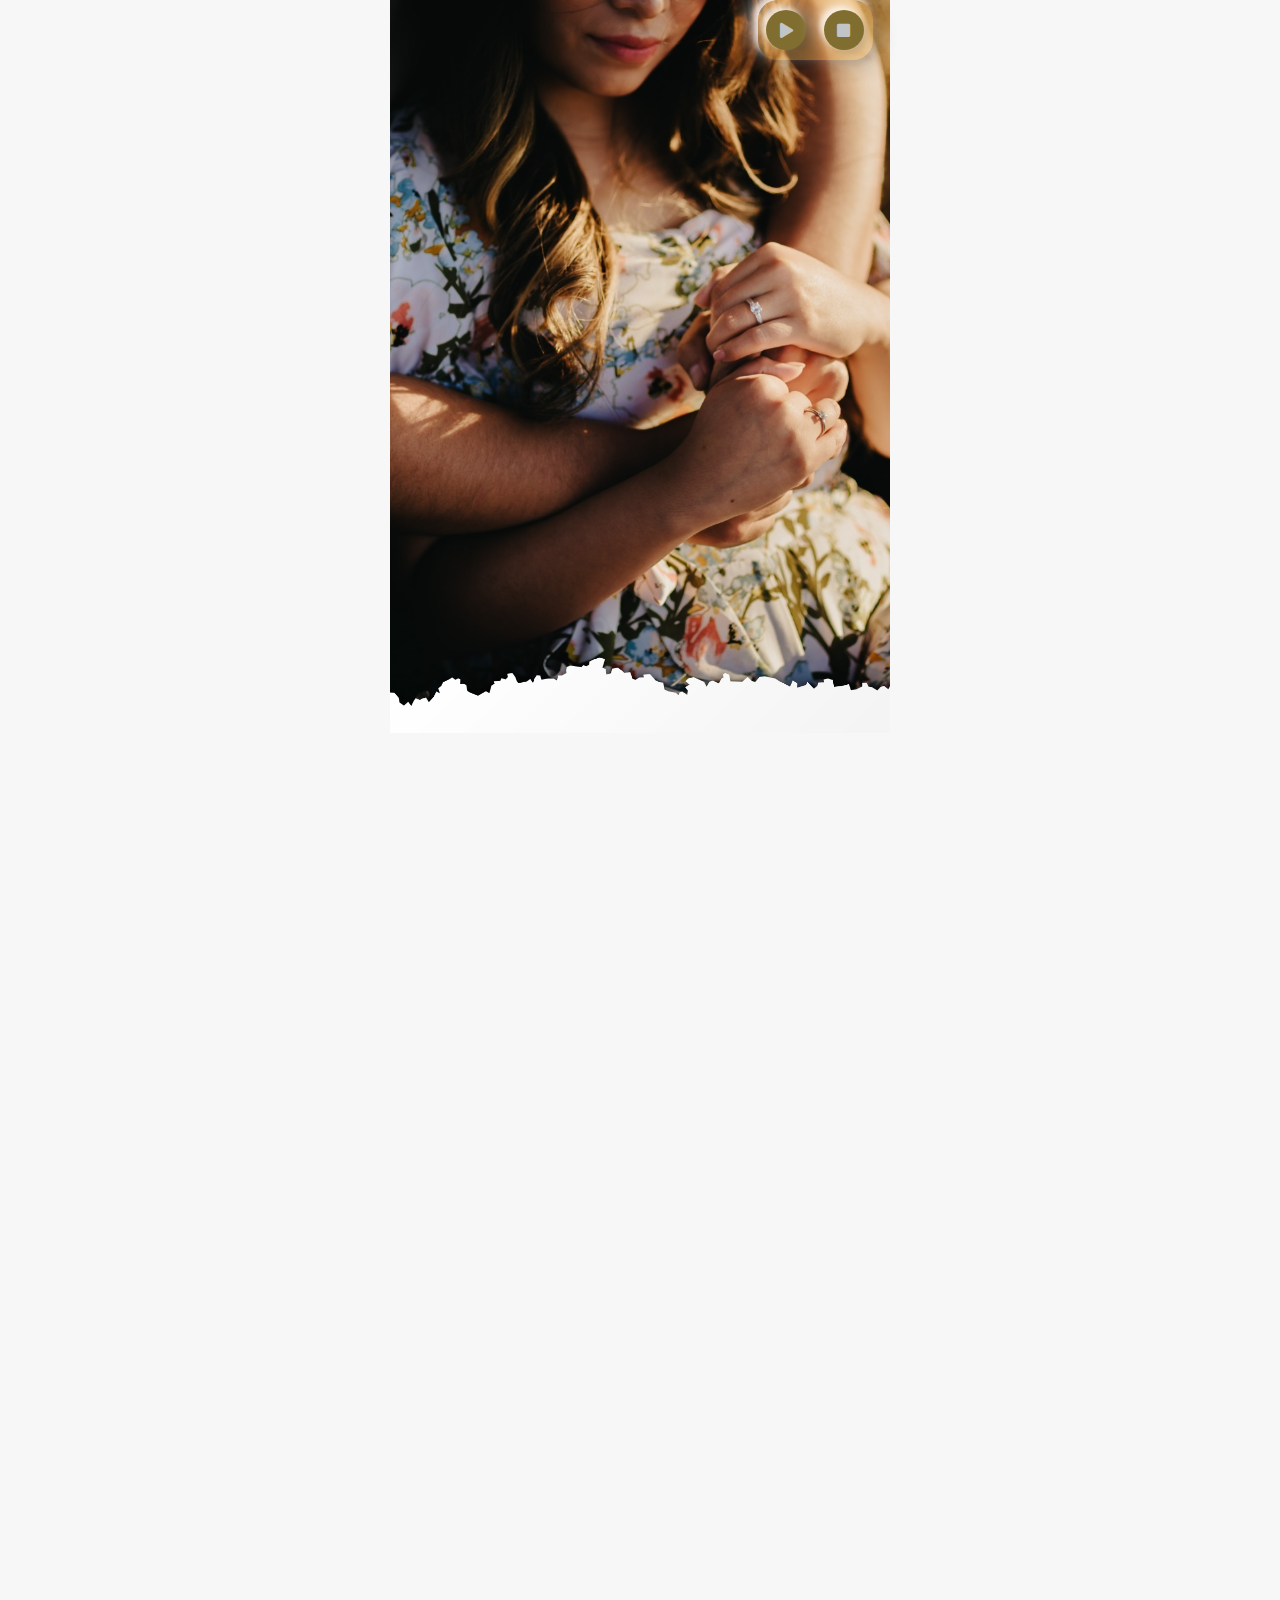
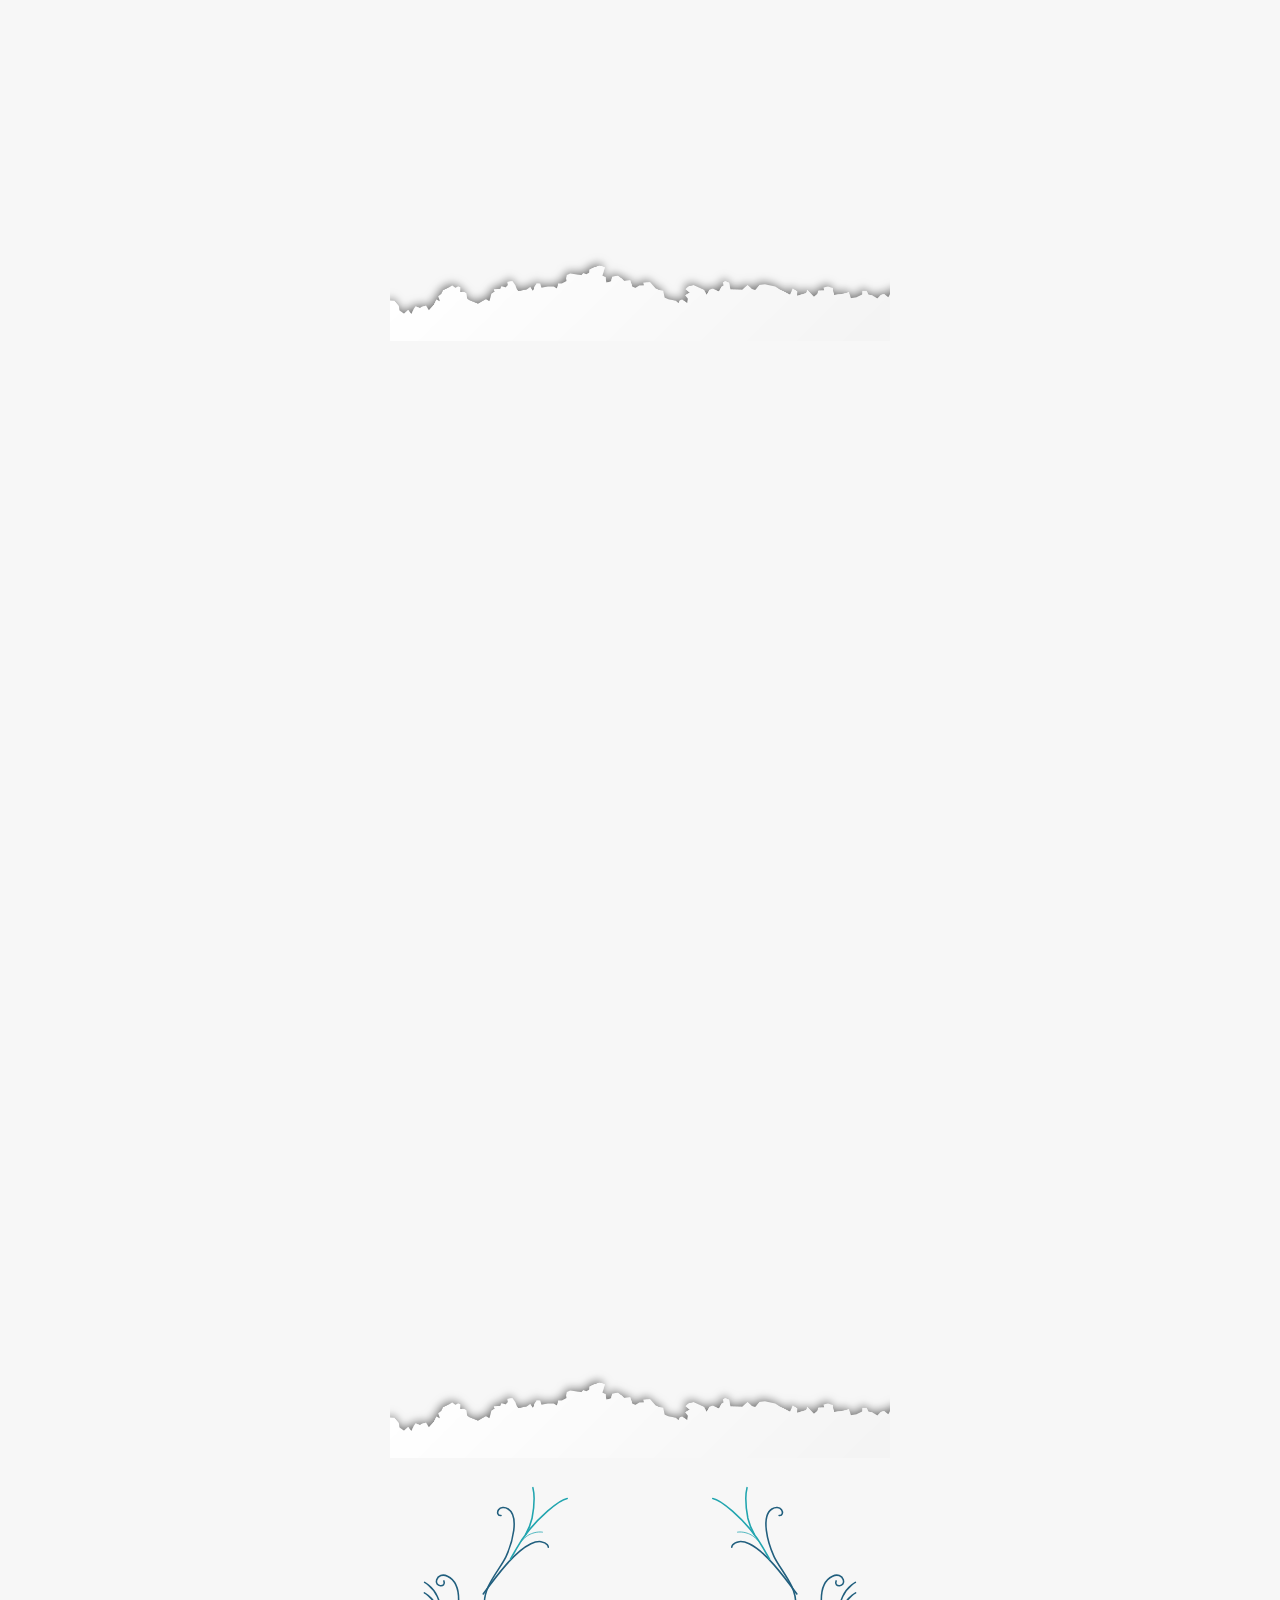
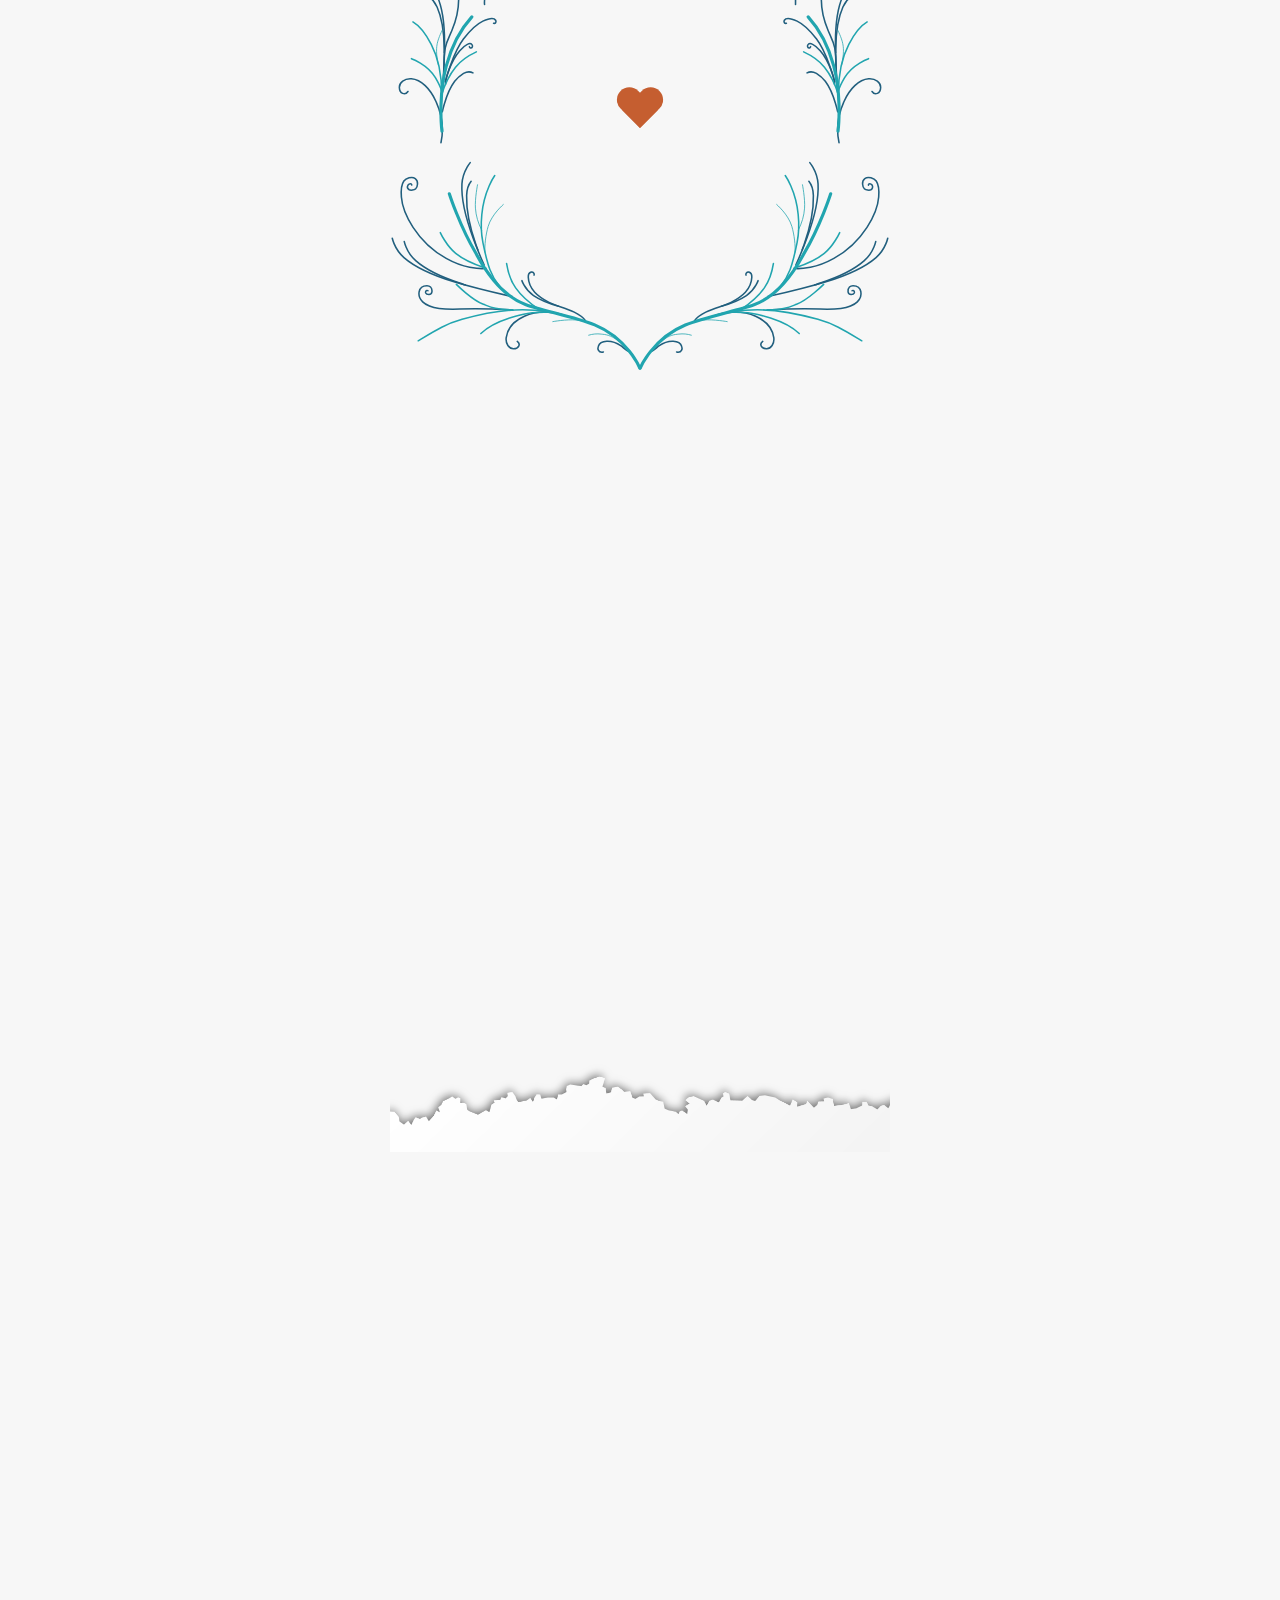
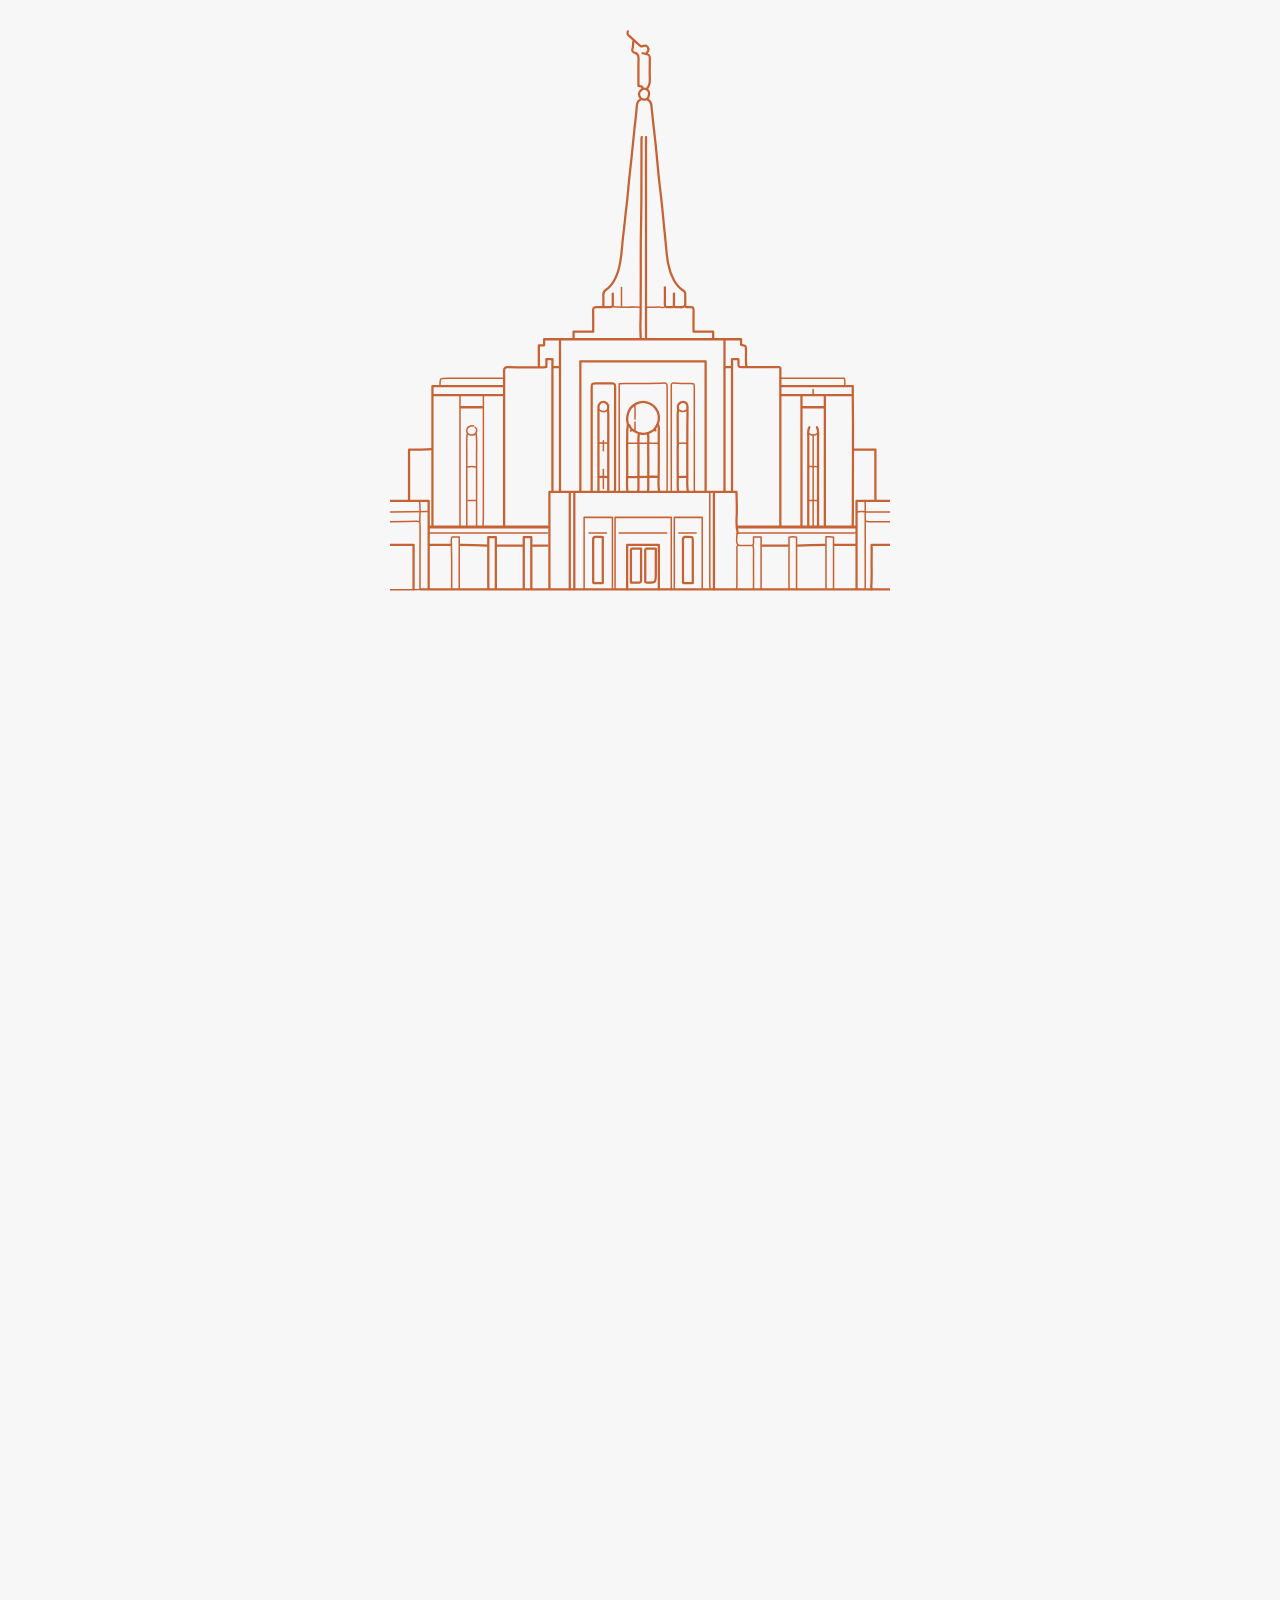
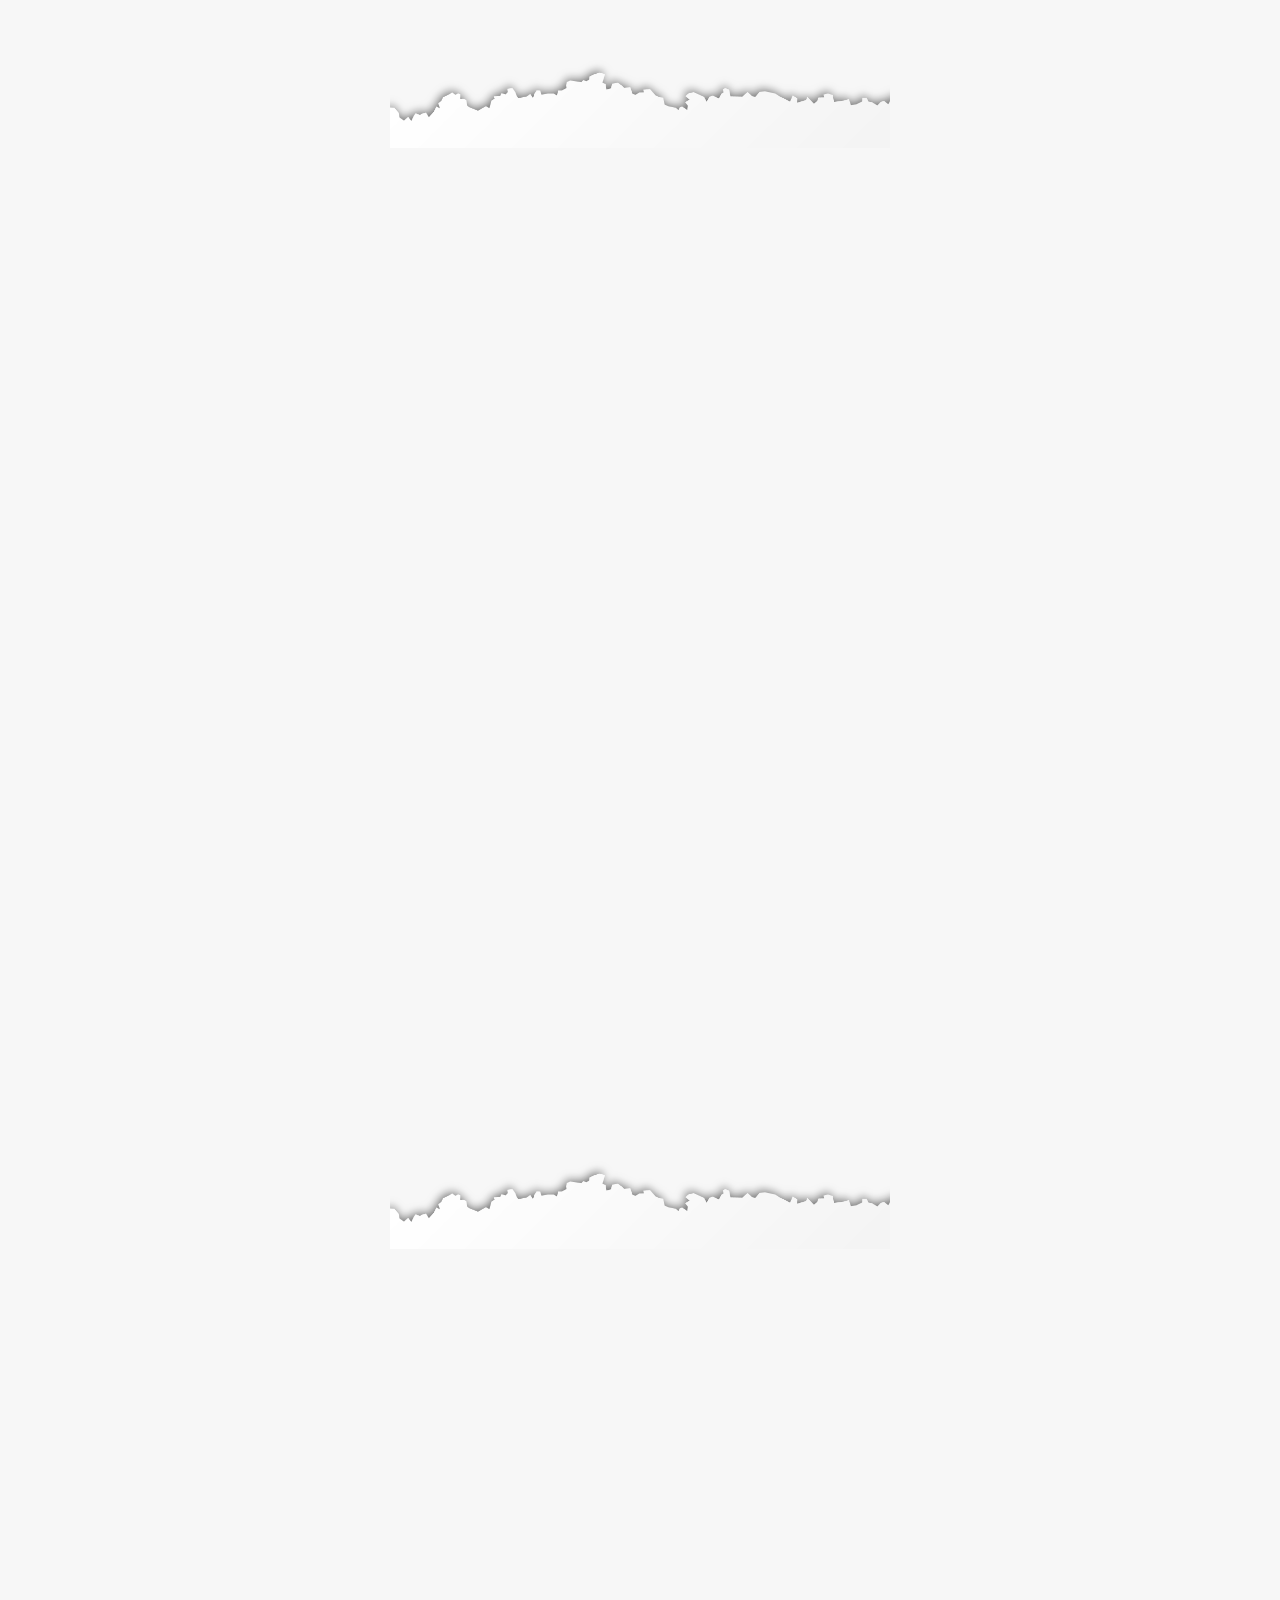
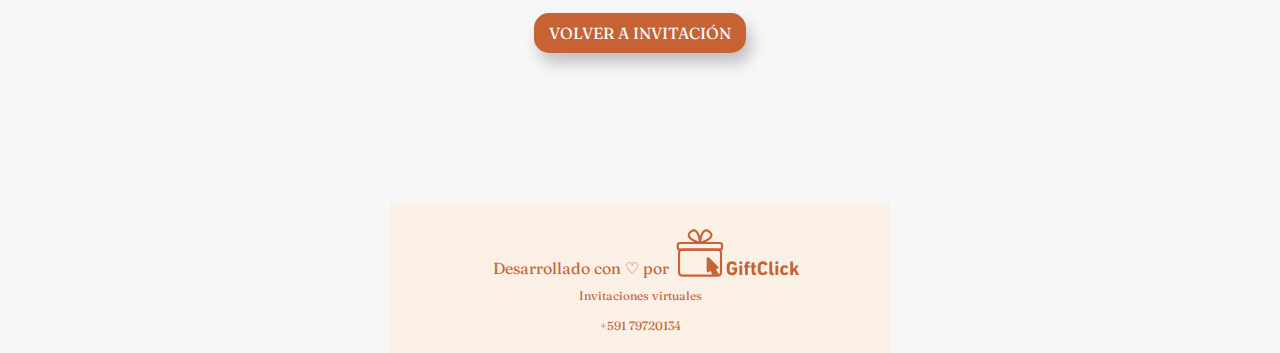
==== commit 4f307255: "GO" ====
--- a/home.html
+++ b/home.html
@@ -48,7 +48,7 @@
     </div>
     <div class="names">
         <p class="letering">Nada nos haría más felices que compartir contigo</p>
-        <h1 class="name-2">nuestro día especial</h1>
+        <p class="name-2">NUESTRO DÍA ESPECIAL.</p>
     </div>
     <div class="container2" >
         <img src="flor2.PNG" alt="qr gift" class="flores1">
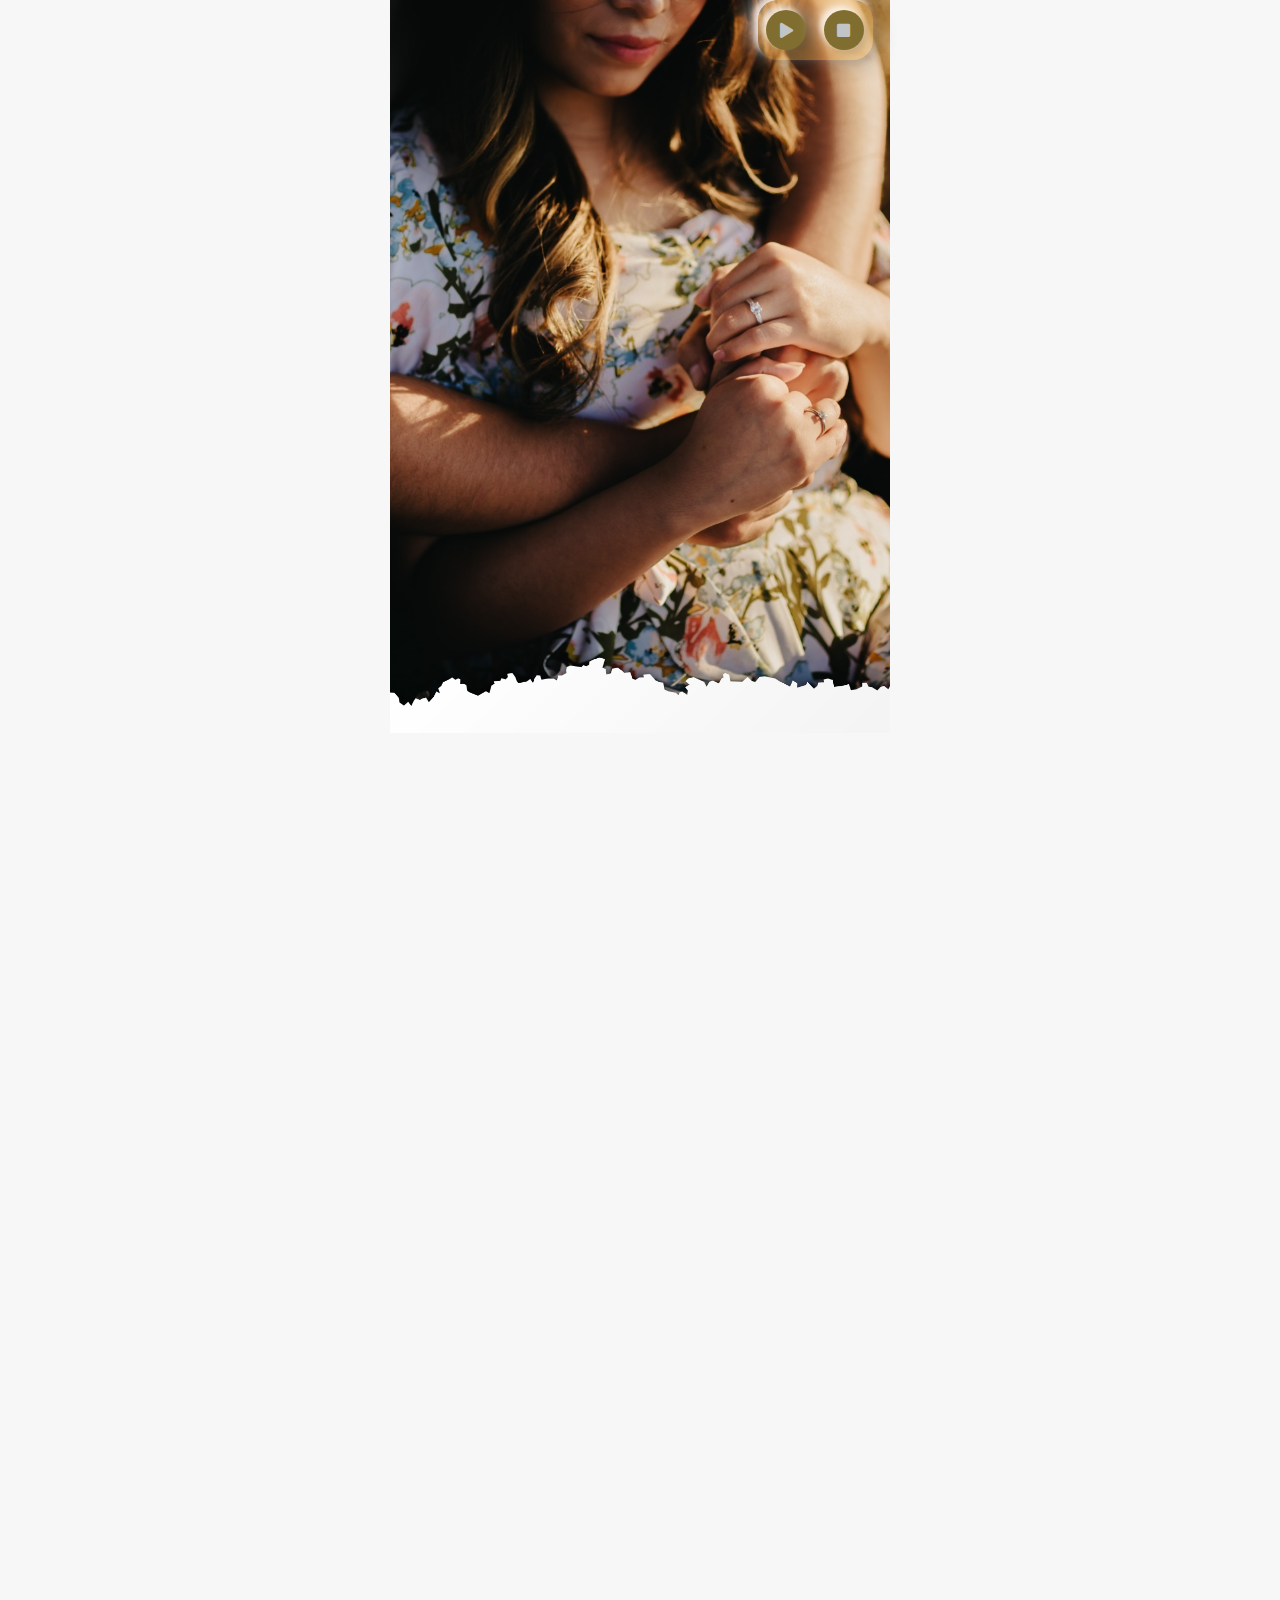
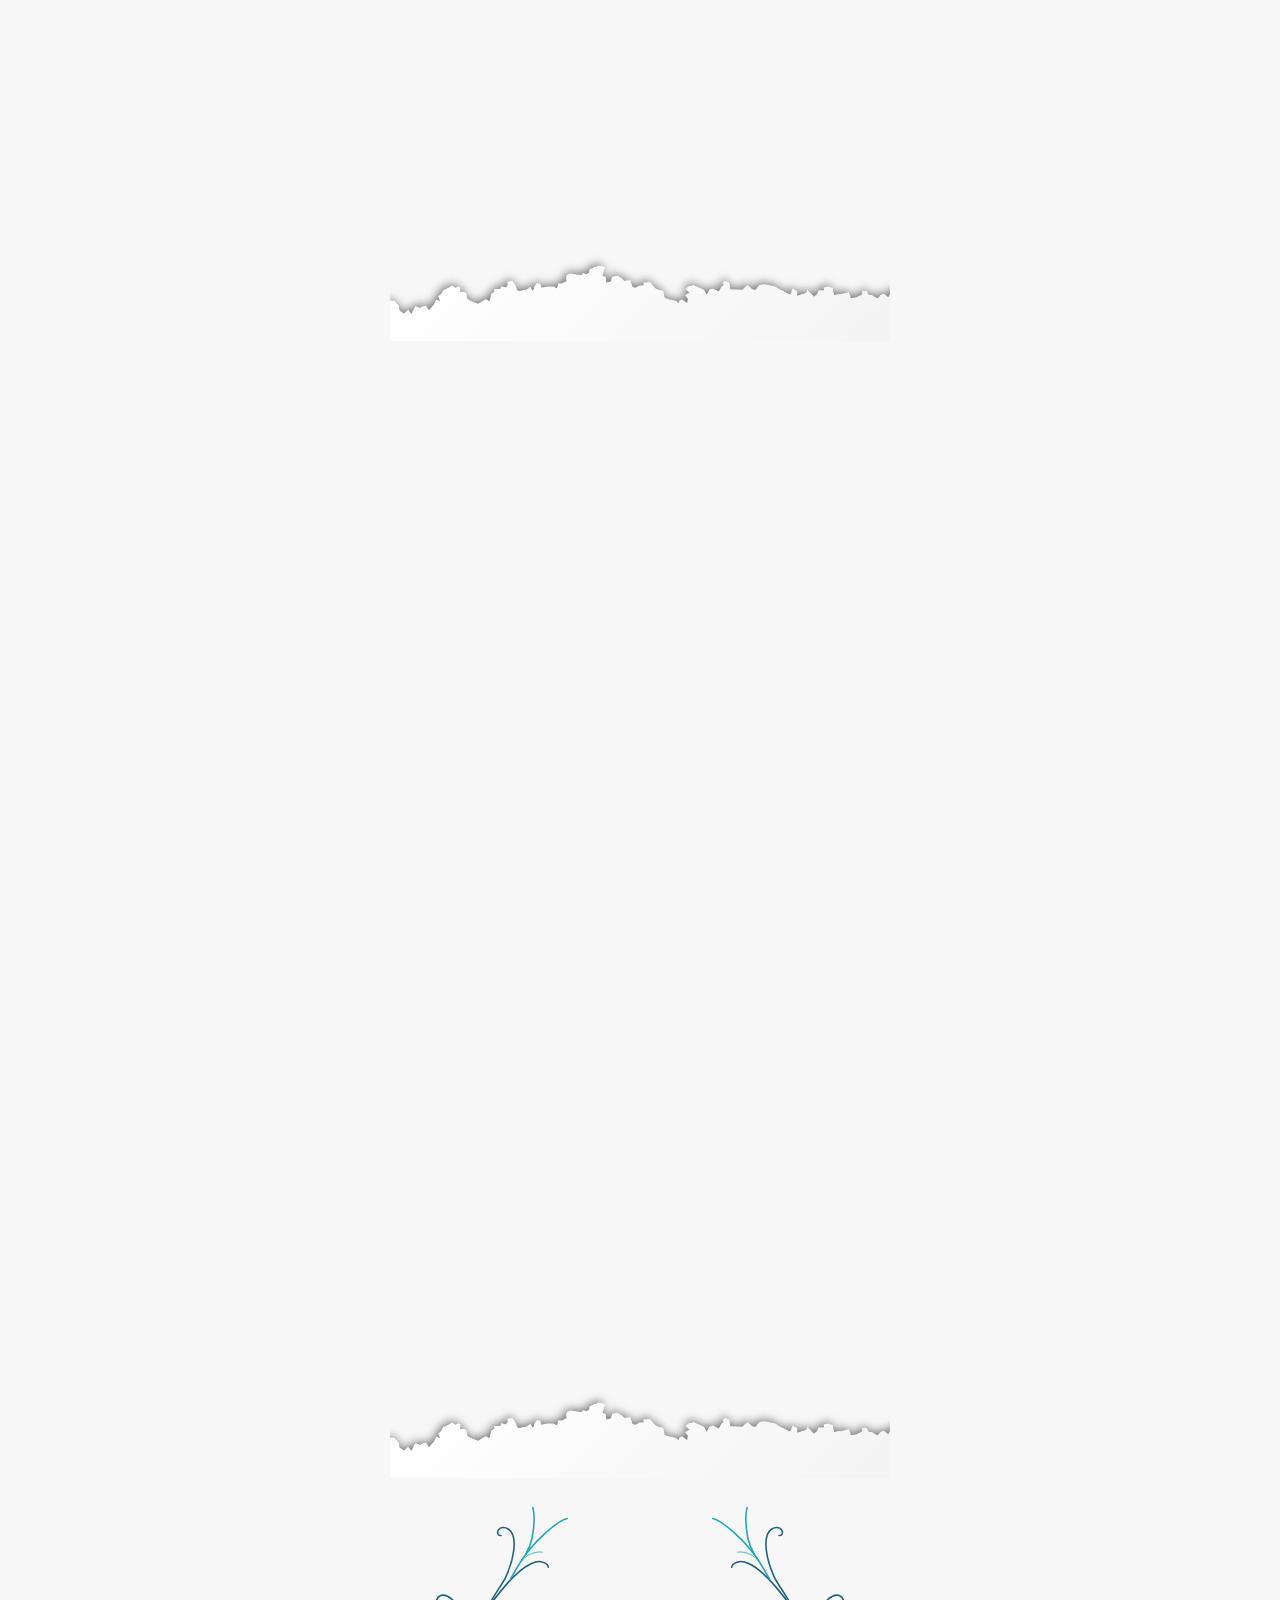
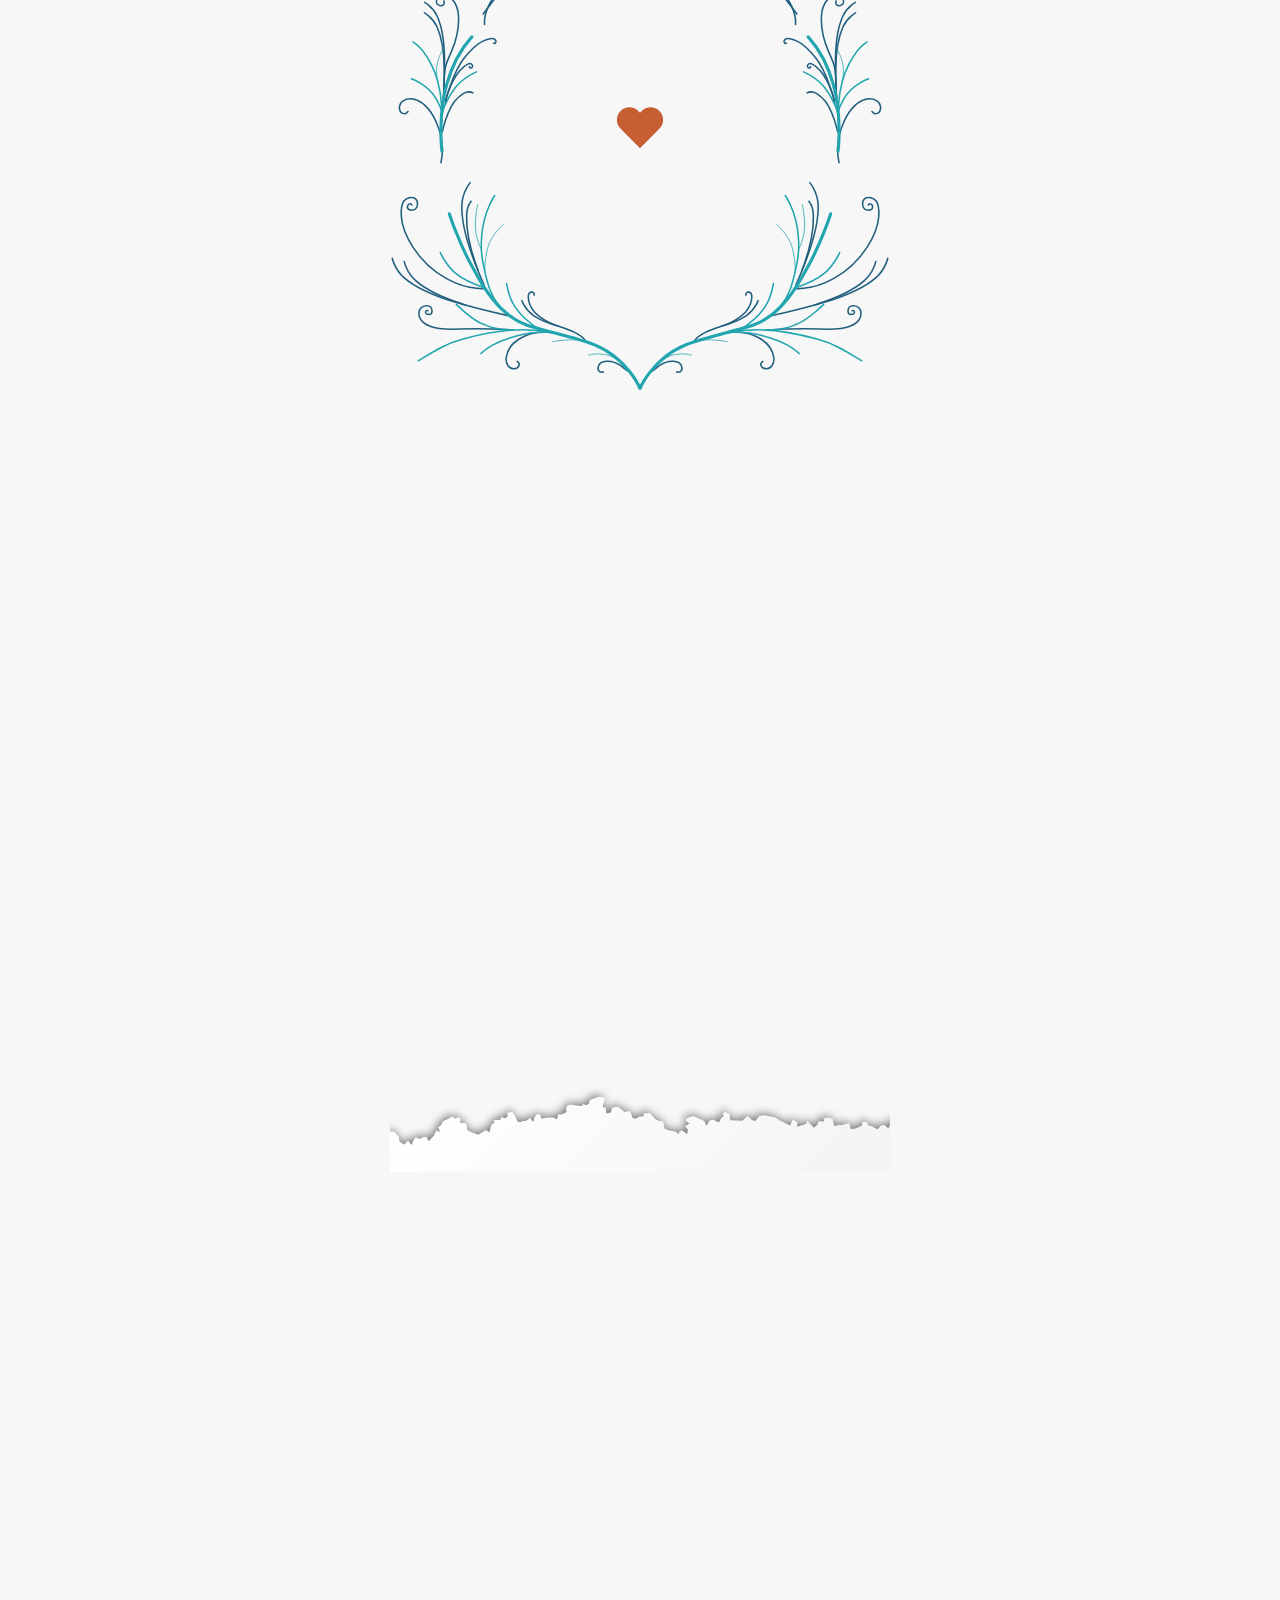
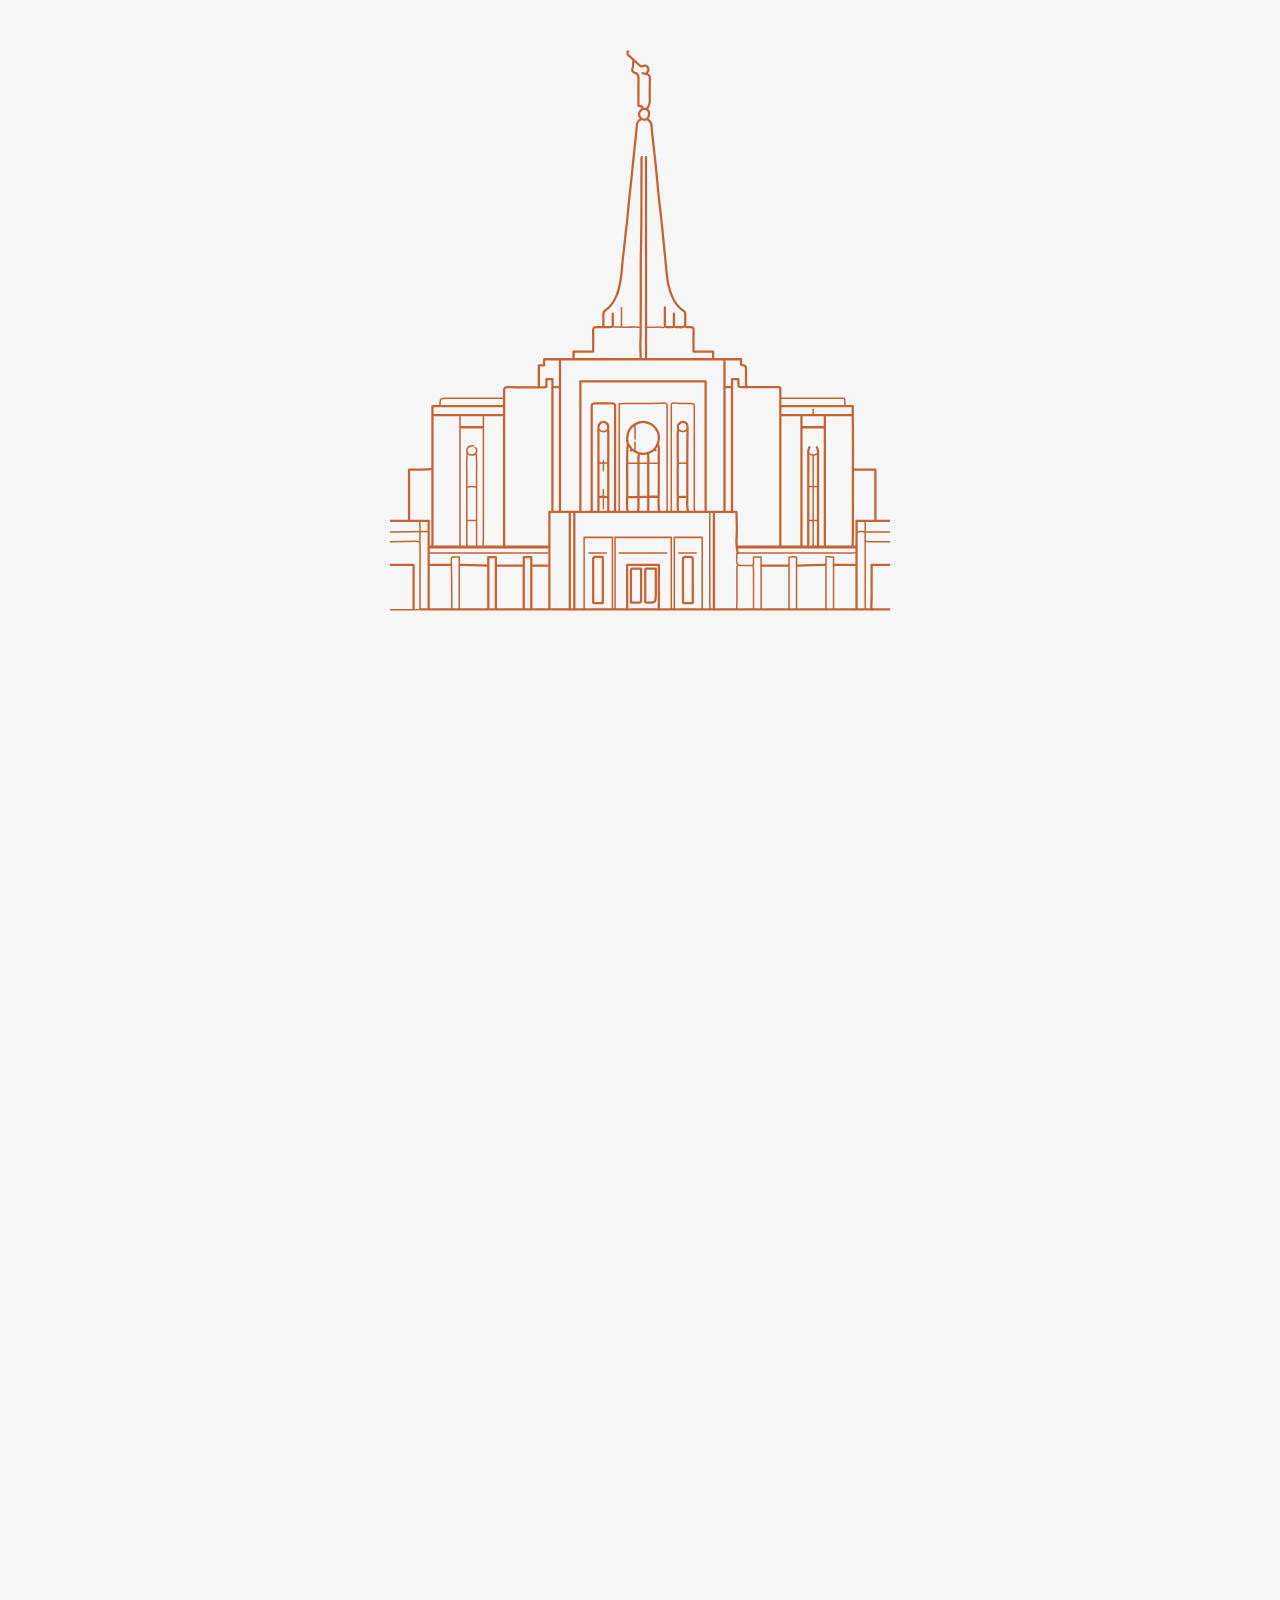
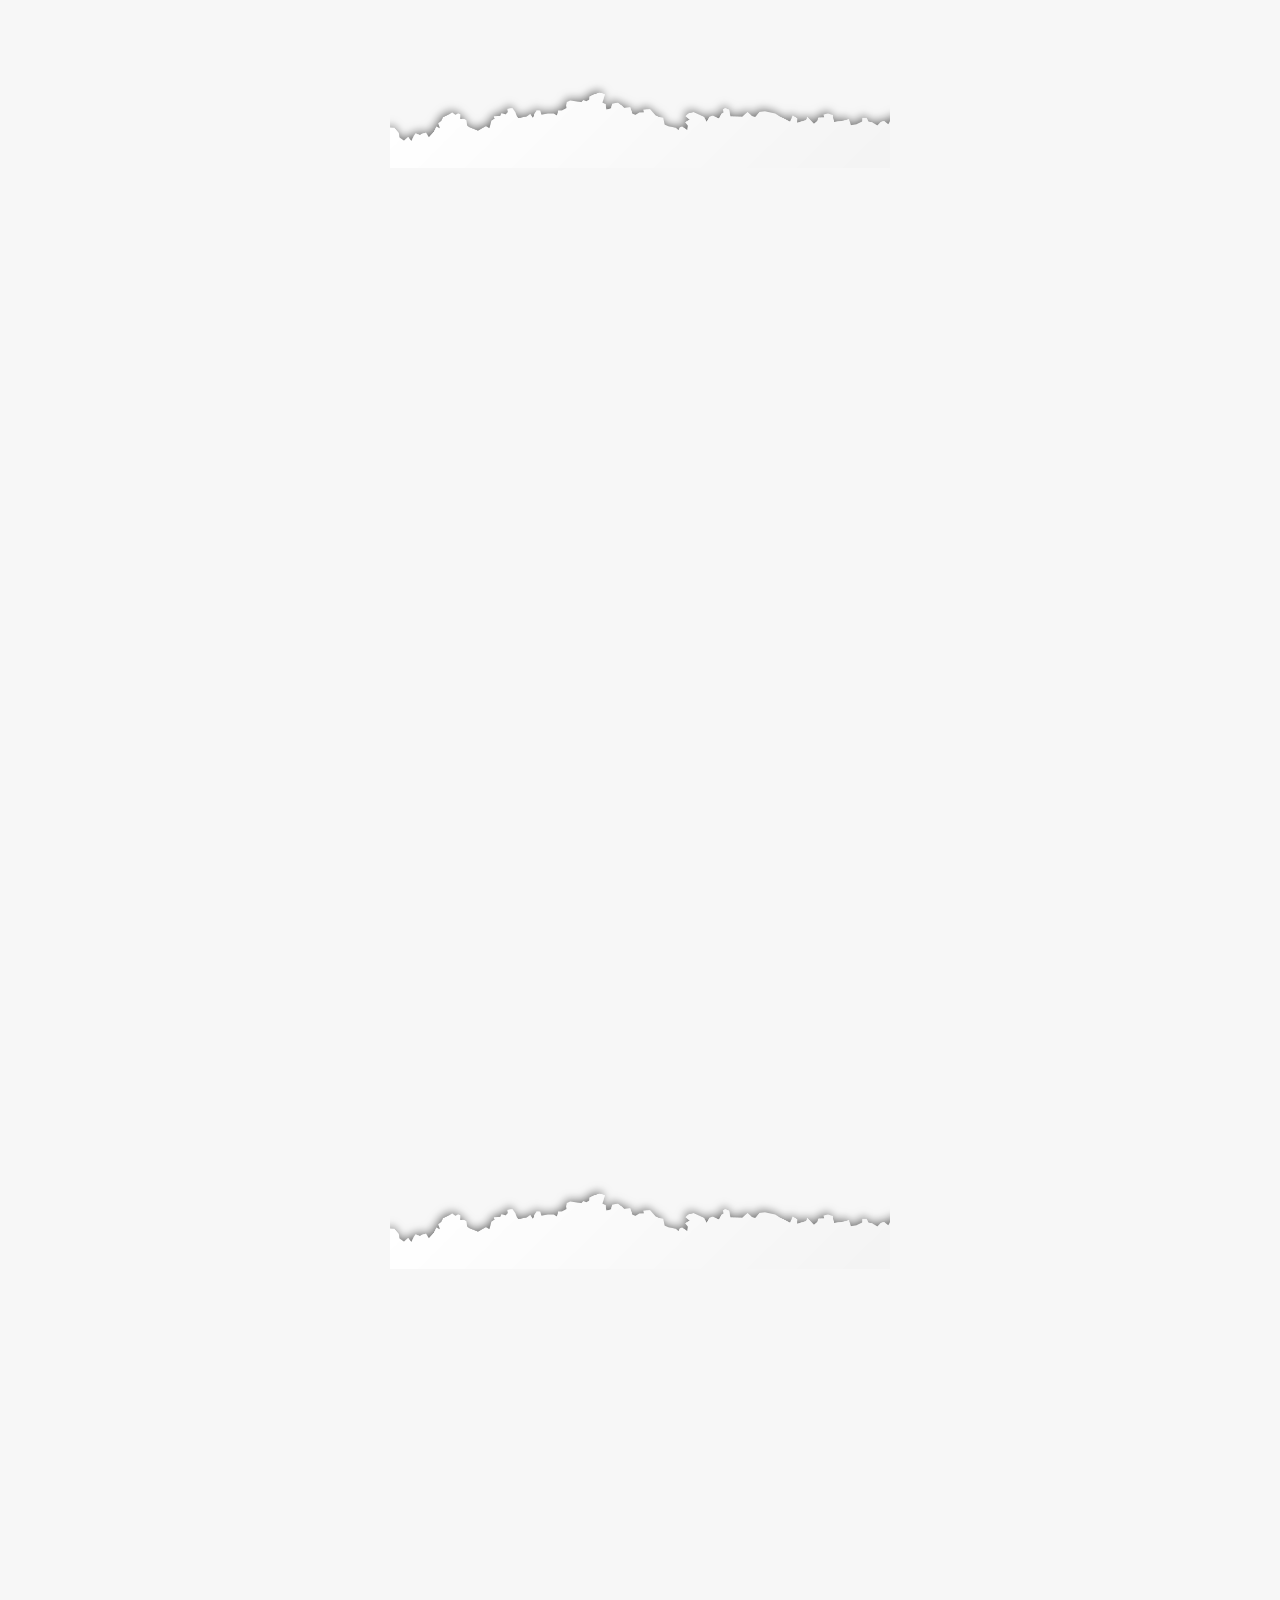
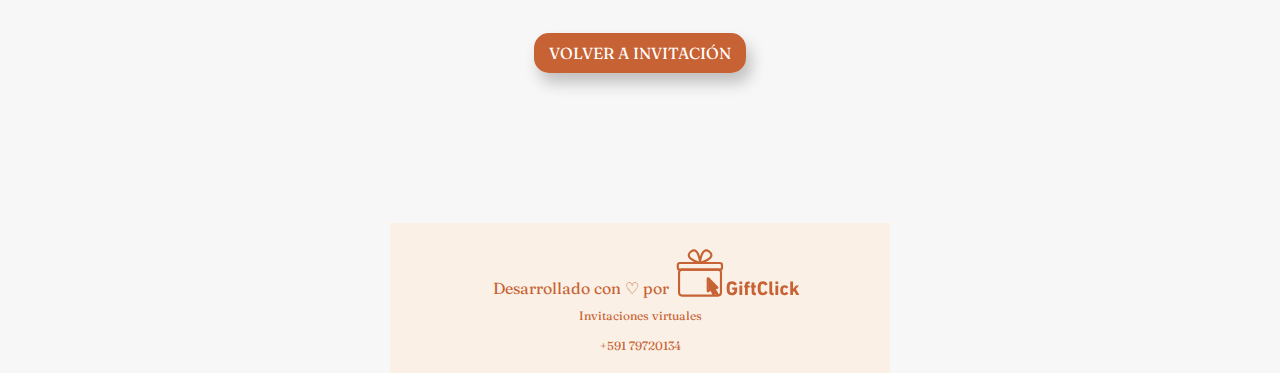
==== commit f2967b0c: "x999" ====
--- a/home.html
+++ b/home.html
@@ -47,7 +47,7 @@
     <div id="png-container">
     </div>
     <div class="names">
-        <p class="letering">Nada nos haría más felices que compartir contigo</p>
+        <p id="space" class="letering">Nada nos haría más felices que compartir contigo</p>
         <p class="name-2">NUESTRO DÍA ESPECIAL.</p>
     </div>
     <div class="container2" >
@@ -994,7 +994,7 @@
     <div class="names">
         <h1 class="name-2">COMFIRMA TU</h1>
             <p class="letering">Asistencia</p>
-            <p class="name">Notas: Invitación personal, sin niños.</p>
+            <p class="name">Nota: Invitación personal, sin niños.</p>
         <div class="lineY">
             <div class="heart"></div>
         </div>
--- a/styles1.css
+++ b/styles1.css
@@ -603,7 +603,9 @@
   justify-content: center;
   align-items: center;
 }
-
+#space {
+  margin-bottom: 30px;
+}
 .container3-5 {
   background-image: url("download.svg");
   background-size: cover;
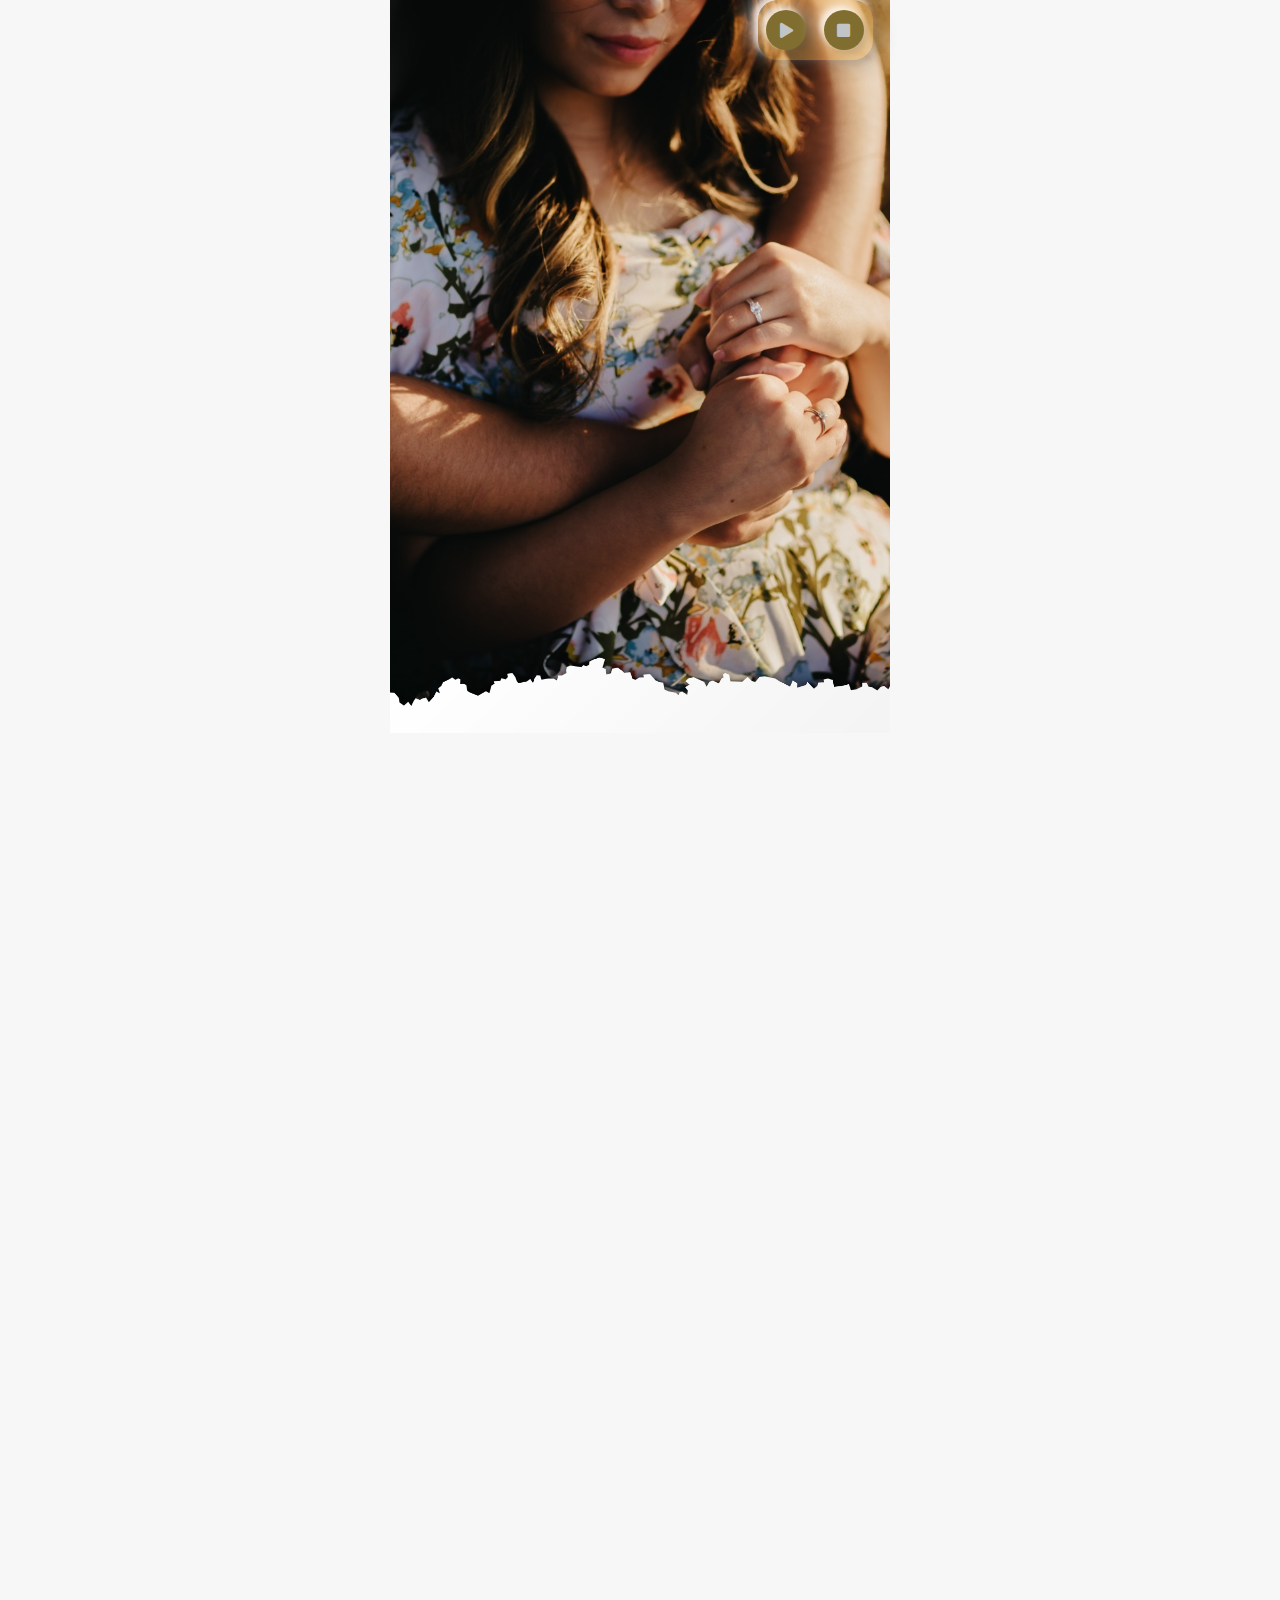
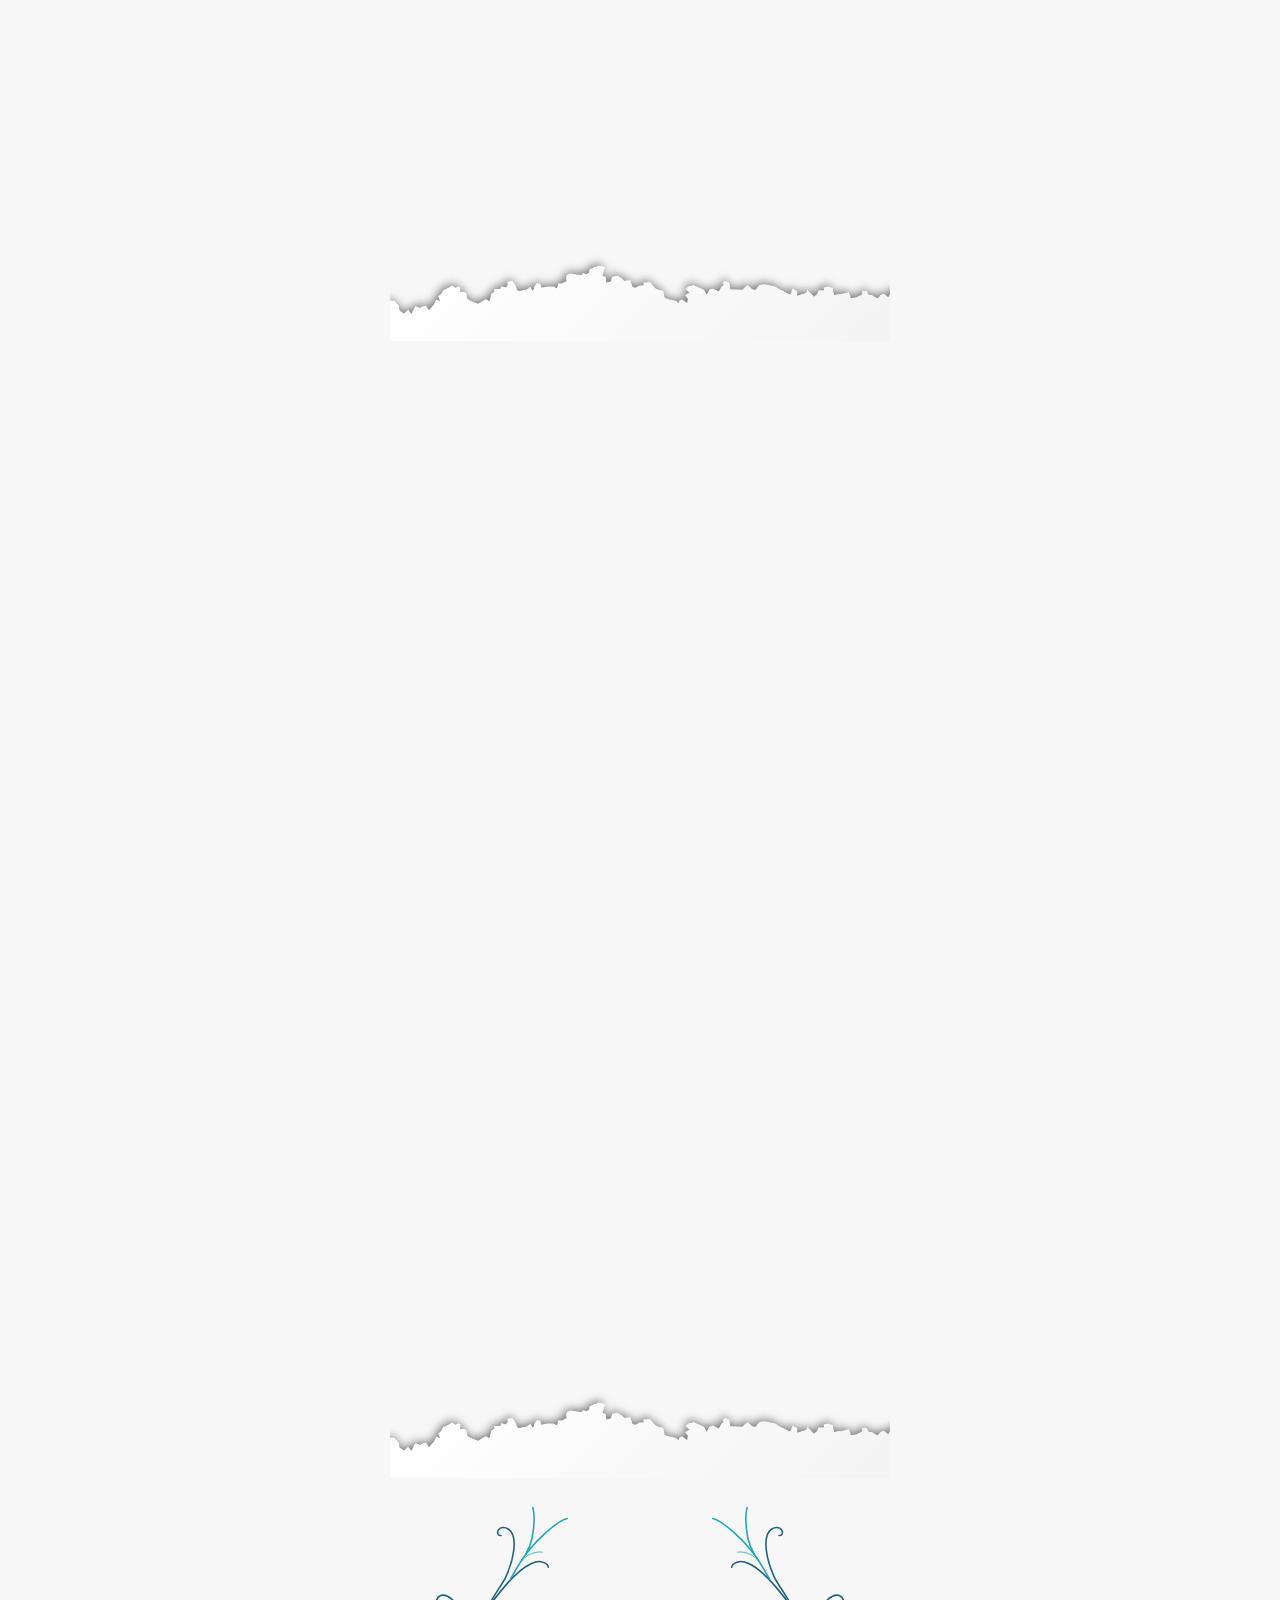
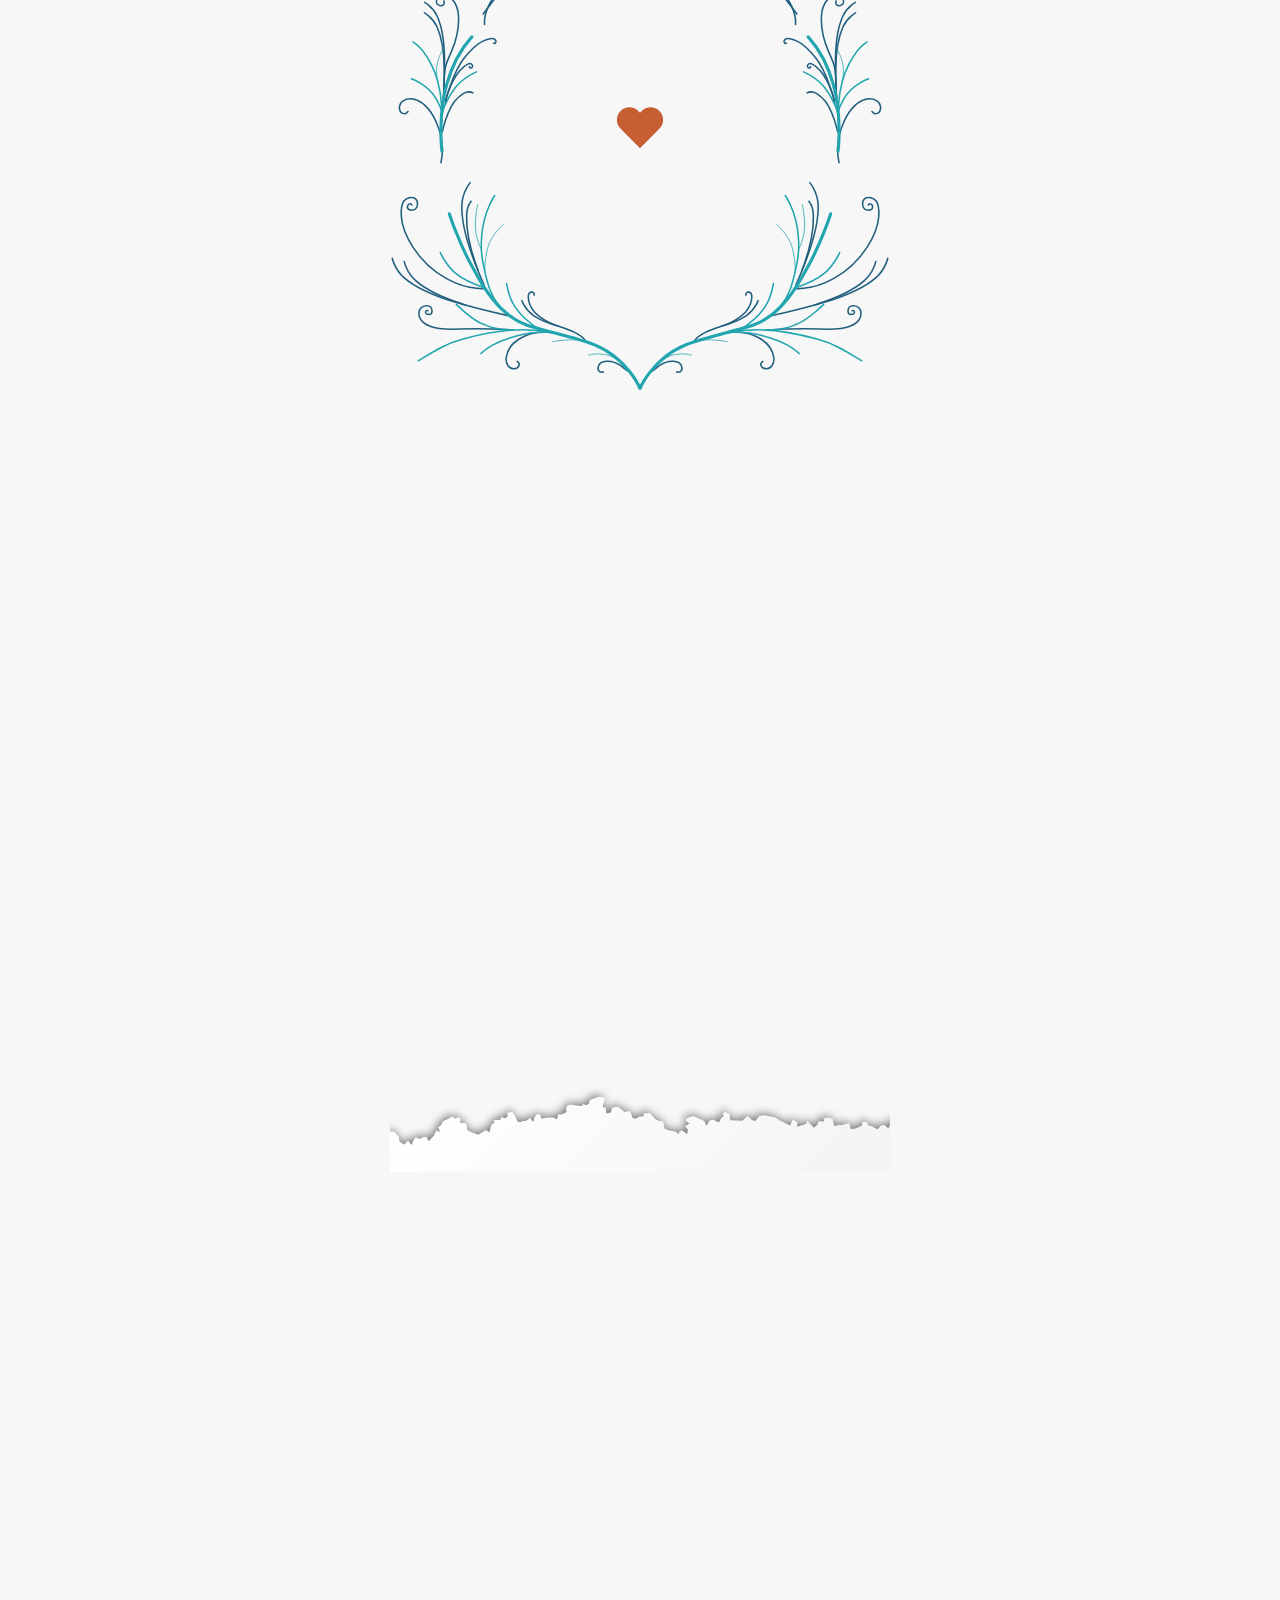
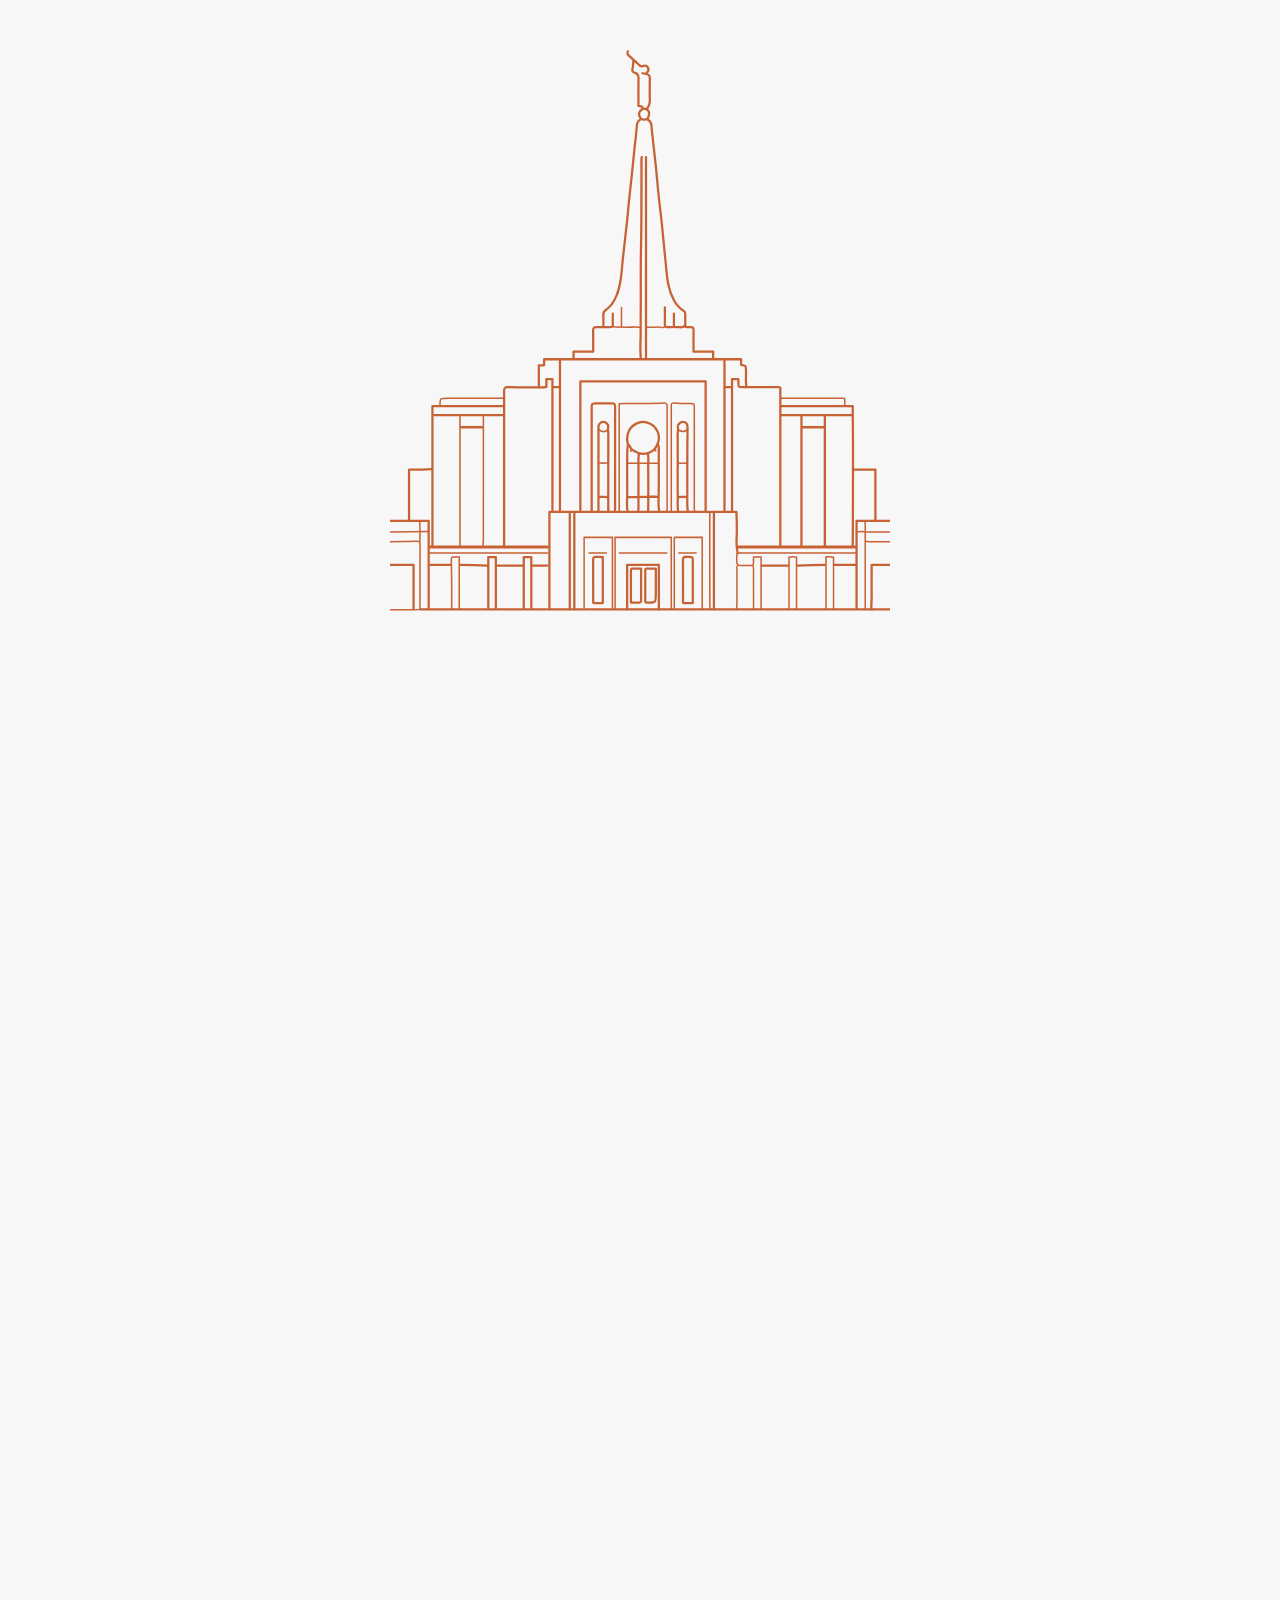
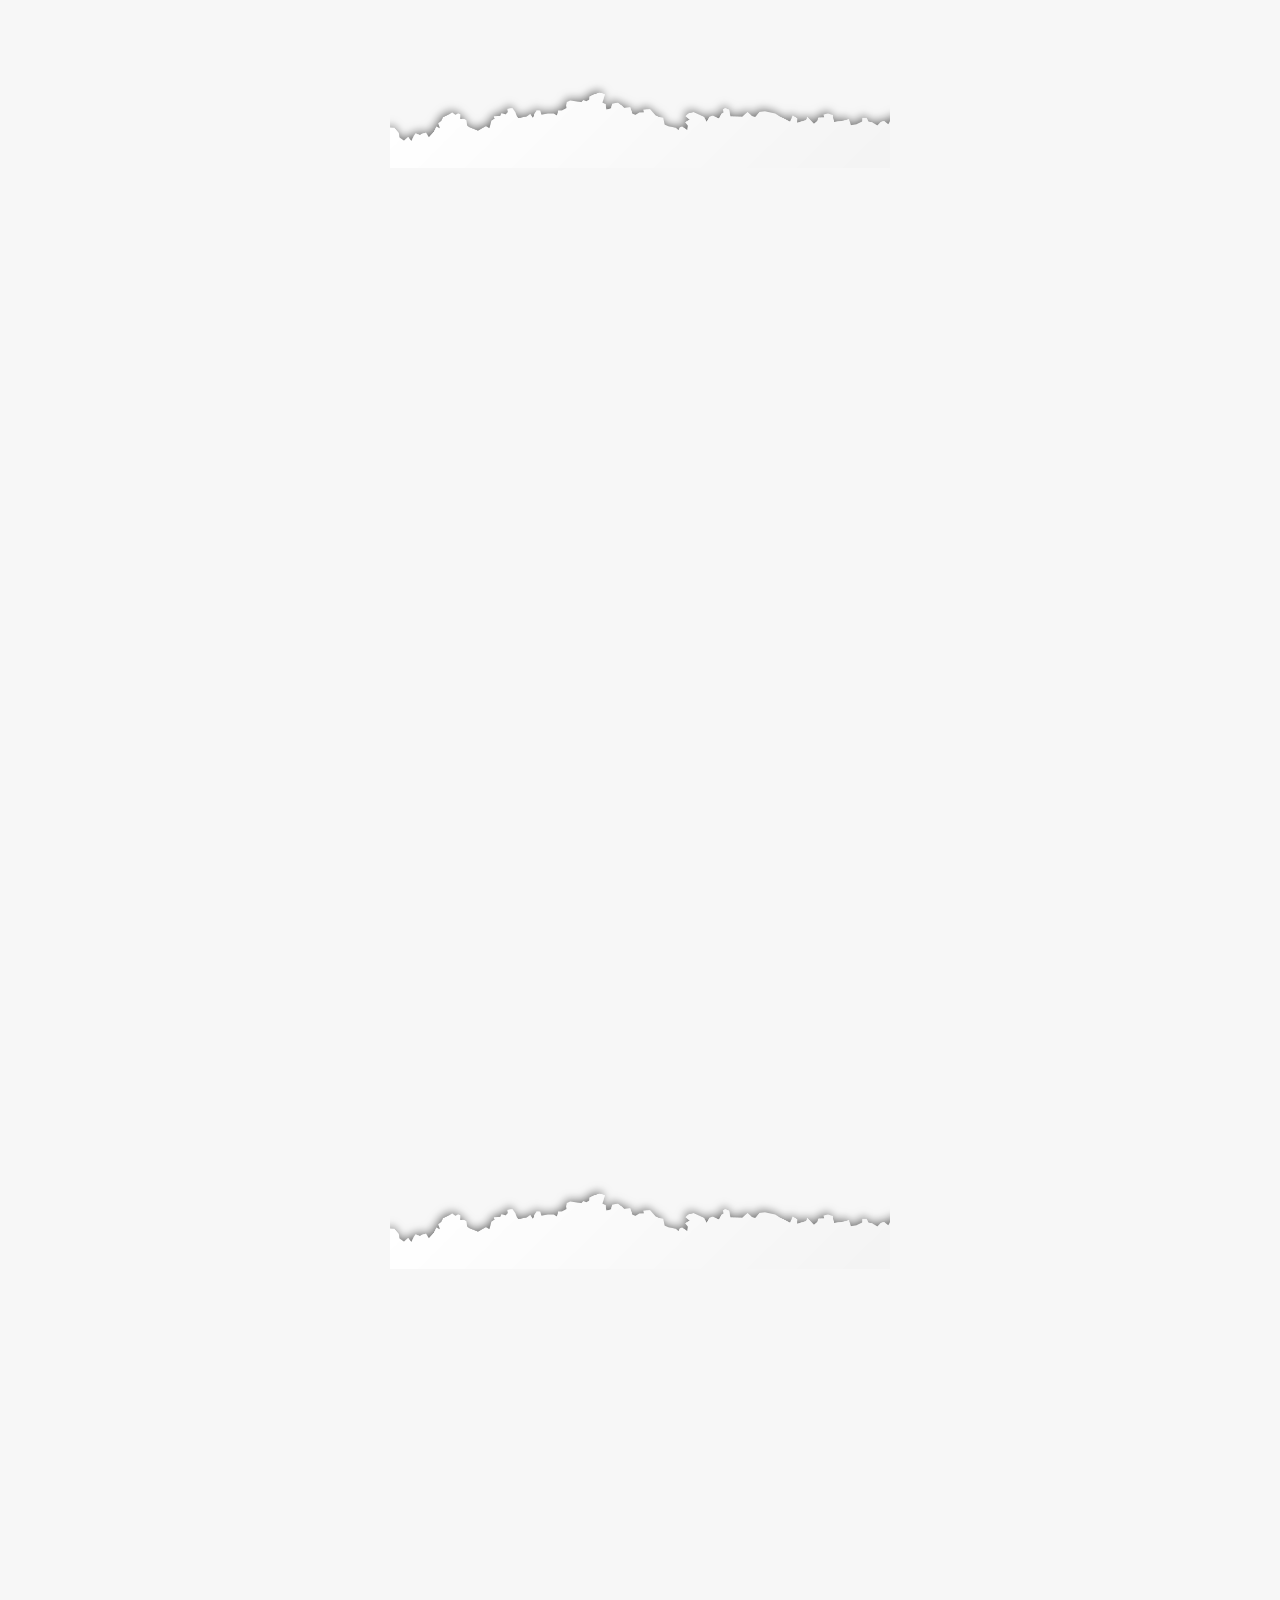
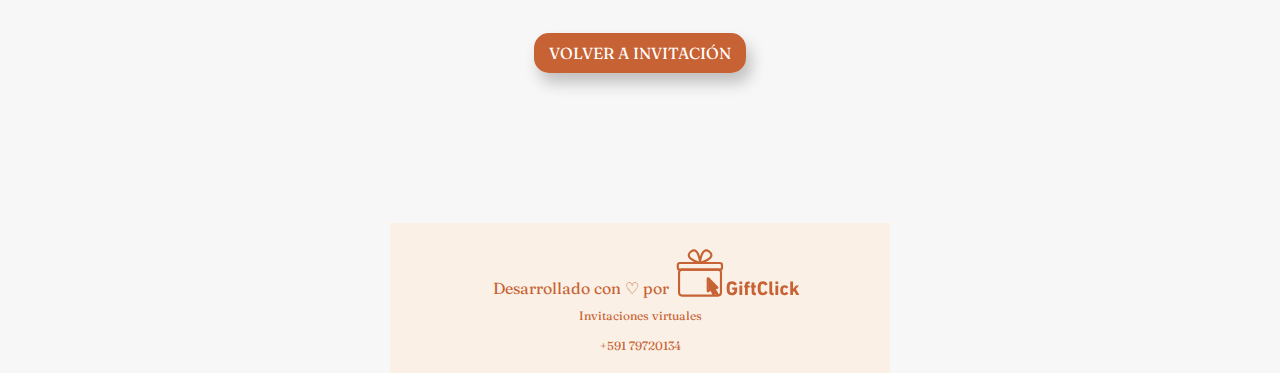
==== commit 59c00266: "Actualizar home.html" ====
--- a/home.html
+++ b/home.html
@@ -992,7 +992,7 @@
     <div id="png-container">
     </div>
     <div class="names">
-        <h1 class="name-2">COMFIRMA TU</h1>
+        <h1 class="name-2">CONFIRMA TU</h1>
             <p class="letering">Asistencia</p>
             <p class="name">Nota: Invitación personal, sin niños.</p>
         <div class="lineY">
--- a/styles1.css
+++ b/styles1.css
@@ -43,7 +43,6 @@
   height: 150px;
   width: 100%;
   position: relative;
-  z-index: 5;
   margin-top: 160px;
 }
 
